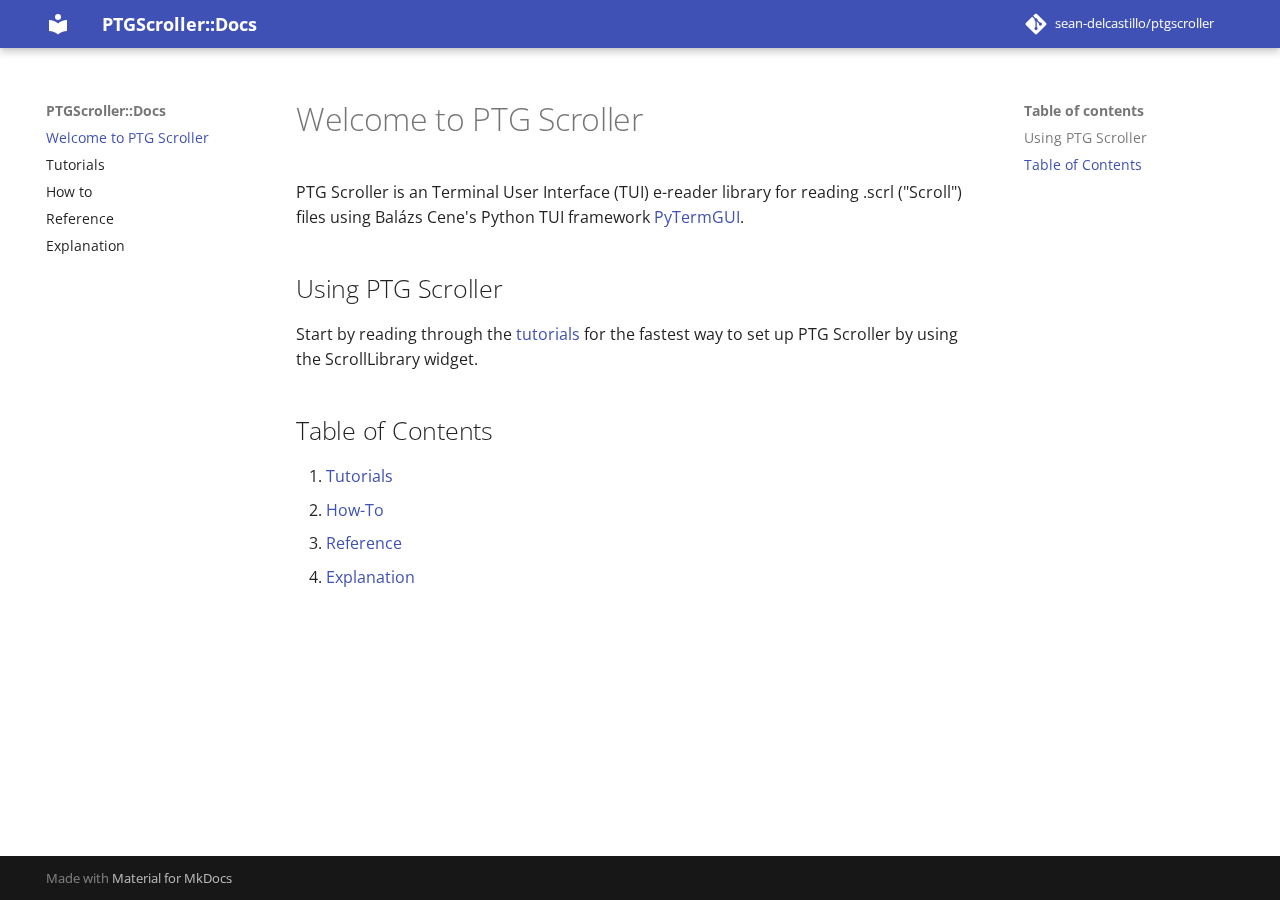
==== index.html @ a14479d3 "Deployed abffcdd with MkDocs version: 1.4.3" ====
<!doctype html>
<html lang="en" class="no-js">
  <head>
    
      <meta charset="utf-8">
      <meta name="viewport" content="width=device-width,initial-scale=1">
      
      
      
      
      
        <link rel="next" href="tutorials/">
      
      <link rel="icon" href="assets/images/favicon.png">
      <meta name="generator" content="mkdocs-1.4.3, mkdocs-material-9.1.17">
    
    
      
        <title>PTGScroller::Docs</title>
      
    
    
      <link rel="stylesheet" href="assets/stylesheets/main.26e3688c.min.css">
      
      

    
    
    
      
        
        
        <link rel="preconnect" href="https://fonts.gstatic.com" crossorigin>
        <link rel="stylesheet" href="https://fonts.googleapis.com/css?family=Open+Sans:300,300i,400,400i,700,700i%7CRoboto+Mono:400,400i,700,700i&display=fallback">
        <style>:root{--md-text-font:"Open Sans";--md-code-font:"Roboto Mono"}</style>
      
    
    
      <link rel="stylesheet" href="assets/_mkdocstrings.css">
    
    <script>__md_scope=new URL(".",location),__md_hash=e=>[...e].reduce((e,_)=>(e<<5)-e+_.charCodeAt(0),0),__md_get=(e,_=localStorage,t=__md_scope)=>JSON.parse(_.getItem(t.pathname+"."+e)),__md_set=(e,_,t=localStorage,a=__md_scope)=>{try{t.setItem(a.pathname+"."+e,JSON.stringify(_))}catch(e){}}</script>
    
      

    
    
    
  </head>
  
  
    <body dir="ltr">
  
    
    
      <script>var palette=__md_get("__palette");if(palette&&"object"==typeof palette.color)for(var key of Object.keys(palette.color))document.body.setAttribute("data-md-color-"+key,palette.color[key])</script>
    
    <input class="md-toggle" data-md-toggle="drawer" type="checkbox" id="__drawer" autocomplete="off">
    <input class="md-toggle" data-md-toggle="search" type="checkbox" id="__search" autocomplete="off">
    <label class="md-overlay" for="__drawer"></label>
    <div data-md-component="skip">
      
        
        <a href="#welcome-to-ptg-scroller" class="md-skip">
          Skip to content
        </a>
      
    </div>
    <div data-md-component="announce">
      
    </div>
    
    
      

  

<header class="md-header md-header--shadow" data-md-component="header">
  <nav class="md-header__inner md-grid" aria-label="Header">
    <a href="." title="PTGScroller::Docs" class="md-header__button md-logo" aria-label="PTGScroller::Docs" data-md-component="logo">
      
  
  <svg xmlns="http://www.w3.org/2000/svg" viewBox="0 0 24 24"><path d="M12 8a3 3 0 0 0 3-3 3 3 0 0 0-3-3 3 3 0 0 0-3 3 3 3 0 0 0 3 3m0 3.54C9.64 9.35 6.5 8 3 8v11c3.5 0 6.64 1.35 9 3.54 2.36-2.19 5.5-3.54 9-3.54V8c-3.5 0-6.64 1.35-9 3.54Z"/></svg>

    </a>
    <label class="md-header__button md-icon" for="__drawer">
      <svg xmlns="http://www.w3.org/2000/svg" viewBox="0 0 24 24"><path d="M3 6h18v2H3V6m0 5h18v2H3v-2m0 5h18v2H3v-2Z"/></svg>
    </label>
    <div class="md-header__title" data-md-component="header-title">
      <div class="md-header__ellipsis">
        <div class="md-header__topic">
          <span class="md-ellipsis">
            PTGScroller::Docs
          </span>
        </div>
        <div class="md-header__topic" data-md-component="header-topic">
          <span class="md-ellipsis">
            
              Welcome to PTG Scroller
            
          </span>
        </div>
      </div>
    </div>
    
    
    
    
      <div class="md-header__source">
        <a href="https://github.com/sean-delcastillo/PTGScroller" title="Go to repository" class="md-source" data-md-component="source">
  <div class="md-source__icon md-icon">
    
    <svg xmlns="http://www.w3.org/2000/svg" viewBox="0 0 448 512"><!--! Font Awesome Free 6.4.0 by @fontawesome - https://fontawesome.com License - https://fontawesome.com/license/free (Icons: CC BY 4.0, Fonts: SIL OFL 1.1, Code: MIT License) Copyright 2023 Fonticons, Inc.--><path d="M439.55 236.05 244 40.45a28.87 28.87 0 0 0-40.81 0l-40.66 40.63 51.52 51.52c27.06-9.14 52.68 16.77 43.39 43.68l49.66 49.66c34.23-11.8 61.18 31 35.47 56.69-26.49 26.49-70.21-2.87-56-37.34L240.22 199v121.85c25.3 12.54 22.26 41.85 9.08 55a34.34 34.34 0 0 1-48.55 0c-17.57-17.6-11.07-46.91 11.25-56v-123c-20.8-8.51-24.6-30.74-18.64-45L142.57 101 8.45 235.14a28.86 28.86 0 0 0 0 40.81l195.61 195.6a28.86 28.86 0 0 0 40.8 0l194.69-194.69a28.86 28.86 0 0 0 0-40.81z"/></svg>
  </div>
  <div class="md-source__repository">
    sean-delcastillo/ptgscroller
  </div>
</a>
      </div>
    
  </nav>
  
</header>
    
    <div class="md-container" data-md-component="container">
      
      
        
          
        
      
      <main class="md-main" data-md-component="main">
        <div class="md-main__inner md-grid">
          
            
              
              <div class="md-sidebar md-sidebar--primary" data-md-component="sidebar" data-md-type="navigation" >
                <div class="md-sidebar__scrollwrap">
                  <div class="md-sidebar__inner">
                    


<nav class="md-nav md-nav--primary" aria-label="Navigation" data-md-level="0">
  <label class="md-nav__title" for="__drawer">
    <a href="." title="PTGScroller::Docs" class="md-nav__button md-logo" aria-label="PTGScroller::Docs" data-md-component="logo">
      
  
  <svg xmlns="http://www.w3.org/2000/svg" viewBox="0 0 24 24"><path d="M12 8a3 3 0 0 0 3-3 3 3 0 0 0-3-3 3 3 0 0 0-3 3 3 3 0 0 0 3 3m0 3.54C9.64 9.35 6.5 8 3 8v11c3.5 0 6.64 1.35 9 3.54 2.36-2.19 5.5-3.54 9-3.54V8c-3.5 0-6.64 1.35-9 3.54Z"/></svg>

    </a>
    PTGScroller::Docs
  </label>
  
    <div class="md-nav__source">
      <a href="https://github.com/sean-delcastillo/PTGScroller" title="Go to repository" class="md-source" data-md-component="source">
  <div class="md-source__icon md-icon">
    
    <svg xmlns="http://www.w3.org/2000/svg" viewBox="0 0 448 512"><!--! Font Awesome Free 6.4.0 by @fontawesome - https://fontawesome.com License - https://fontawesome.com/license/free (Icons: CC BY 4.0, Fonts: SIL OFL 1.1, Code: MIT License) Copyright 2023 Fonticons, Inc.--><path d="M439.55 236.05 244 40.45a28.87 28.87 0 0 0-40.81 0l-40.66 40.63 51.52 51.52c27.06-9.14 52.68 16.77 43.39 43.68l49.66 49.66c34.23-11.8 61.18 31 35.47 56.69-26.49 26.49-70.21-2.87-56-37.34L240.22 199v121.85c25.3 12.54 22.26 41.85 9.08 55a34.34 34.34 0 0 1-48.55 0c-17.57-17.6-11.07-46.91 11.25-56v-123c-20.8-8.51-24.6-30.74-18.64-45L142.57 101 8.45 235.14a28.86 28.86 0 0 0 0 40.81l195.61 195.6a28.86 28.86 0 0 0 40.8 0l194.69-194.69a28.86 28.86 0 0 0 0-40.81z"/></svg>
  </div>
  <div class="md-source__repository">
    sean-delcastillo/ptgscroller
  </div>
</a>
    </div>
  
  <ul class="md-nav__list" data-md-scrollfix>
    
      
      
      

  
  
    
  
  
    <li class="md-nav__item md-nav__item--active">
      
      <input class="md-nav__toggle md-toggle" type="checkbox" id="__toc">
      
      
        
      
      
        <label class="md-nav__link md-nav__link--active" for="__toc">
          Welcome to PTG Scroller
          <span class="md-nav__icon md-icon"></span>
        </label>
      
      <a href="." class="md-nav__link md-nav__link--active">
        Welcome to PTG Scroller
      </a>
      
        

<nav class="md-nav md-nav--secondary" aria-label="Table of contents">
  
  
  
    
  
  
    <label class="md-nav__title" for="__toc">
      <span class="md-nav__icon md-icon"></span>
      Table of contents
    </label>
    <ul class="md-nav__list" data-md-component="toc" data-md-scrollfix>
      
        <li class="md-nav__item">
  <a href="#using-ptg-scroller" class="md-nav__link">
    Using PTG Scroller
  </a>
  
</li>
      
        <li class="md-nav__item">
  <a href="#table-of-contents" class="md-nav__link">
    Table of Contents
  </a>
  
</li>
      
    </ul>
  
</nav>
      
    </li>
  

    
      
      
      

  
  
  
    <li class="md-nav__item">
      <a href="tutorials/" class="md-nav__link">
        Tutorials
      </a>
    </li>
  

    
      
      
      

  
  
  
    <li class="md-nav__item">
      <a href="how-to/" class="md-nav__link">
        How to
      </a>
    </li>
  

    
      
      
      

  
  
  
    <li class="md-nav__item">
      <a href="reference/" class="md-nav__link">
        Reference
      </a>
    </li>
  

    
      
      
      

  
  
  
    <li class="md-nav__item">
      <a href="explanation/" class="md-nav__link">
        Explanation
      </a>
    </li>
  

    
  </ul>
</nav>
                  </div>
                </div>
              </div>
            
            
              
              <div class="md-sidebar md-sidebar--secondary" data-md-component="sidebar" data-md-type="toc" >
                <div class="md-sidebar__scrollwrap">
                  <div class="md-sidebar__inner">
                    

<nav class="md-nav md-nav--secondary" aria-label="Table of contents">
  
  
  
    
  
  
    <label class="md-nav__title" for="__toc">
      <span class="md-nav__icon md-icon"></span>
      Table of contents
    </label>
    <ul class="md-nav__list" data-md-component="toc" data-md-scrollfix>
      
        <li class="md-nav__item">
  <a href="#using-ptg-scroller" class="md-nav__link">
    Using PTG Scroller
  </a>
  
</li>
      
        <li class="md-nav__item">
  <a href="#table-of-contents" class="md-nav__link">
    Table of Contents
  </a>
  
</li>
      
    </ul>
  
</nav>
                  </div>
                </div>
              </div>
            
          
          
            <div class="md-content" data-md-component="content">
              <article class="md-content__inner md-typeset">
                
                  

  
  


<h1 id="welcome-to-ptg-scroller">Welcome to PTG Scroller</h1>
<p>PTG Scroller is an Terminal User Interface (TUI) e-reader library for reading .scrl ("Scroll") files using Balázs Cene's Python TUI framework <a href="https://ptg.bczsalba.com/">PyTermGUI</a>.</p>
<h2 id="using-ptg-scroller">Using PTG Scroller</h2>
<p>Start by reading through the <a href="tutorials/">tutorials</a> for the fastest way to set up PTG Scroller by using the ScrollLibrary widget.</p>
<h2 id="table-of-contents">Table of Contents</h2>
<ol>
<li><a href="tutorials/">Tutorials</a></li>
<li><a href="how-to/">How-To</a></li>
<li><a href="reference/">Reference</a></li>
<li><a href="explanation/">Explanation</a></li>
</ol>





                
              </article>
            </div>
          
          
        </div>
        
      </main>
      
        <footer class="md-footer">
  
  <div class="md-footer-meta md-typeset">
    <div class="md-footer-meta__inner md-grid">
      <div class="md-copyright">
  
  
    Made with
    <a href="https://squidfunk.github.io/mkdocs-material/" target="_blank" rel="noopener">
      Material for MkDocs
    </a>
  
</div>
      
    </div>
  </div>
</footer>
      
    </div>
    <div class="md-dialog" data-md-component="dialog">
      <div class="md-dialog__inner md-typeset"></div>
    </div>
    
    <script id="__config" type="application/json">{"base": ".", "features": [], "search": "assets/javascripts/workers/search.208ed371.min.js", "translations": {"clipboard.copied": "Copied to clipboard", "clipboard.copy": "Copy to clipboard", "search.result.more.one": "1 more on this page", "search.result.more.other": "# more on this page", "search.result.none": "No matching documents", "search.result.one": "1 matching document", "search.result.other": "# matching documents", "search.result.placeholder": "Type to start searching", "search.result.term.missing": "Missing", "select.version": "Select version"}}</script>
    
    
      <script src="assets/javascripts/bundle.b425cdc4.min.js"></script>
      
    
  </body>
</html>
---- assets/stylesheets/main.26e3688c.min.css ----
@charset "UTF-8";html{-webkit-text-size-adjust:none;-moz-text-size-adjust:none;text-size-adjust:none;box-sizing:border-box}*,:after,:before{box-sizing:inherit}@media (prefers-reduced-motion){*,:after,:before{transition:none!important}}body{margin:0}a,button,input,label{-webkit-tap-highlight-color:transparent}a{color:inherit;text-decoration:none}hr{border:0;box-sizing:initial;display:block;height:.05rem;overflow:visible;padding:0}small{font-size:80%}sub,sup{line-height:1em}img{border-style:none}table{border-collapse:initial;border-spacing:0}td,th{font-weight:400;vertical-align:top}button{background:#0000;border:0;font-family:inherit;font-size:inherit;margin:0;padding:0}input{border:0;outline:none}:root{--md-primary-fg-color:#4051b5;--md-primary-fg-color--light:#5d6cc0;--md-primary-fg-color--dark:#303fa1;--md-primary-bg-color:#fff;--md-primary-bg-color--light:#ffffffb3;--md-accent-fg-color:#526cfe;--md-accent-fg-color--transparent:#526cfe1a;--md-accent-bg-color:#fff;--md-accent-bg-color--light:#ffffffb3}[data-md-color-scheme=default]{color-scheme:light}[data-md-color-scheme=default] img[src$="#gh-dark-mode-only"],[data-md-color-scheme=default] img[src$="#only-dark"]{display:none}:root,[data-md-color-scheme=default]{--md-default-fg-color:#000000de;--md-default-fg-color--light:#0000008a;--md-default-fg-color--lighter:#00000052;--md-default-fg-color--lightest:#00000012;--md-default-bg-color:#fff;--md-default-bg-color--light:#ffffffb3;--md-default-bg-color--lighter:#ffffff4d;--md-default-bg-color--lightest:#ffffff1f;--md-code-fg-color:#36464e;--md-code-bg-color:#f5f5f5;--md-code-hl-color:#ffff0080;--md-code-hl-number-color:#d52a2a;--md-code-hl-special-color:#db1457;--md-code-hl-function-color:#a846b9;--md-code-hl-constant-color:#6e59d9;--md-code-hl-keyword-color:#3f6ec6;--md-code-hl-string-color:#1c7d4d;--md-code-hl-name-color:var(--md-code-fg-color);--md-code-hl-operator-color:var(--md-default-fg-color--light);--md-code-hl-punctuation-color:var(--md-default-fg-color--light);--md-code-hl-comment-color:var(--md-default-fg-color--light);--md-code-hl-generic-color:var(--md-default-fg-color--light);--md-code-hl-variable-color:var(--md-default-fg-color--light);--md-typeset-color:var(--md-default-fg-color);--md-typeset-a-color:var(--md-primary-fg-color);--md-typeset-mark-color:#ffff0080;--md-typeset-del-color:#f5503d26;--md-typeset-ins-color:#0bd57026;--md-typeset-kbd-color:#fafafa;--md-typeset-kbd-accent-color:#fff;--md-typeset-kbd-border-color:#b8b8b8;--md-typeset-table-color:#0000001f;--md-typeset-table-color--light:rgba(0,0,0,.035);--md-admonition-fg-color:var(--md-default-fg-color);--md-admonition-bg-color:var(--md-default-bg-color);--md-warning-fg-color:#000000de;--md-warning-bg-color:#ff9;--md-footer-fg-color:#fff;--md-footer-fg-color--light:#ffffffb3;--md-footer-fg-color--lighter:#ffffff73;--md-footer-bg-color:#000000de;--md-footer-bg-color--dark:#00000052;--md-shadow-z1:0 0.2rem 0.5rem #0000000d,0 0 0.05rem #0000001a;--md-shadow-z2:0 0.2rem 0.5rem #0000001a,0 0 0.05rem #00000040;--md-shadow-z3:0 0.2rem 0.5rem #0003,0 0 0.05rem #00000059}.md-icon svg{fill:currentcolor;display:block;height:1.2rem;width:1.2rem}body{-webkit-font-smoothing:antialiased;-moz-osx-font-smoothing:grayscale;--md-text-font-family:var(--md-text-font,_),-apple-system,BlinkMacSystemFont,Helvetica,Arial,sans-serif;--md-code-font-family:var(--md-code-font,_),SFMono-Regular,Consolas,Menlo,monospace}aside,body,input{font-feature-settings:"kern","liga";color:var(--md-typeset-color);font-family:var(--md-text-font-family)}code,kbd,pre{font-feature-settings:"kern";font-family:var(--md-code-font-family)}:root{--md-typeset-table-sort-icon:url('data:image/svg+xml;charset=utf-8,<svg xmlns="http://www.w3.org/2000/svg" viewBox="0 0 24 24"><path d="m18 21-4-4h3V7h-3l4-4 4 4h-3v10h3M2 19v-2h10v2M2 13v-2h7v2M2 7V5h4v2H2Z"/></svg>');--md-typeset-table-sort-icon--asc:url('data:image/svg+xml;charset=utf-8,<svg xmlns="http://www.w3.org/2000/svg" viewBox="0 0 24 24"><path d="M19 17h3l-4 4-4-4h3V3h2M2 17h10v2H2M6 5v2H2V5m0 6h7v2H2v-2Z"/></svg>');--md-typeset-table-sort-icon--desc:url('data:image/svg+xml;charset=utf-8,<svg xmlns="http://www.w3.org/2000/svg" viewBox="0 0 24 24"><path d="M19 7h3l-4-4-4 4h3v14h2M2 17h10v2H2M6 5v2H2V5m0 6h7v2H2v-2Z"/></svg>')}.md-typeset{-webkit-print-color-adjust:exact;color-adjust:exact;font-size:.8rem;line-height:1.6}@media print{.md-typeset{font-size:.68rem}}.md-typeset blockquote,.md-typeset dl,.md-typeset figure,.md-typeset ol,.md-typeset pre,.md-typeset ul{margin-bottom:1em;margin-top:1em}.md-typeset h1{color:var(--md-default-fg-color--light);font-size:2em;line-height:1.3;margin:0 0 1.25em}.md-typeset h1,.md-typeset h2{font-weight:300;letter-spacing:-.01em}.md-typeset h2{font-size:1.5625em;line-height:1.4;margin:1.6em 0 .64em}.md-typeset h3{font-size:1.25em;font-weight:400;letter-spacing:-.01em;line-height:1.5;margin:1.6em 0 .8em}.md-typeset h2+h3{margin-top:.8em}.md-typeset h4{font-weight:700;letter-spacing:-.01em;margin:1em 0}.md-typeset h5,.md-typeset h6{color:var(--md-default-fg-color--light);font-size:.8em;font-weight:700;letter-spacing:-.01em;margin:1.25em 0}.md-typeset h5{text-transform:uppercase}.md-typeset hr{border-bottom:.05rem solid var(--md-default-fg-color--lightest);display:flow-root;margin:1.5em 0}.md-typeset a{color:var(--md-typeset-a-color);word-break:break-word}.md-typeset a,.md-typeset a:before{transition:color 125ms}.md-typeset a:focus,.md-typeset a:hover{color:var(--md-accent-fg-color)}.md-typeset a:focus code,.md-typeset a:hover code{background-color:var(--md-accent-fg-color--transparent)}.md-typeset a code{color:currentcolor;transition:background-color 125ms}.md-typeset a.focus-visible{outline-color:var(--md-accent-fg-color);outline-offset:.2rem}.md-typeset code,.md-typeset kbd,.md-typeset pre{color:var(--md-code-fg-color);direction:ltr;font-variant-ligatures:none}@media print{.md-typeset code,.md-typeset kbd,.md-typeset pre{white-space:pre-wrap}}.md-typeset code{background-color:var(--md-code-bg-color);border-radius:.1rem;-webkit-box-decoration-break:clone;box-decoration-break:clone;font-size:.85em;padding:0 .2941176471em;word-break:break-word}.md-typeset code:not(.focus-visible){-webkit-tap-highlight-color:transparent;outline:none}.md-typeset pre{display:flow-root;line-height:1.4;position:relative}.md-typeset pre>code{-webkit-box-decoration-break:slice;box-decoration-break:slice;box-shadow:none;display:block;margin:0;outline-color:var(--md-accent-fg-color);overflow:auto;padding:.7720588235em 1.1764705882em;scrollbar-color:var(--md-default-fg-color--lighter) #0000;scrollbar-width:thin;touch-action:auto;word-break:normal}.md-typeset pre>code:hover{scrollbar-color:var(--md-accent-fg-color) #0000}.md-typeset pre>code::-webkit-scrollbar{height:.2rem;width:.2rem}.md-typeset pre>code::-webkit-scrollbar-thumb{background-color:var(--md-default-fg-color--lighter)}.md-typeset pre>code::-webkit-scrollbar-thumb:hover{background-color:var(--md-accent-fg-color)}.md-typeset kbd{background-color:var(--md-typeset-kbd-color);border-radius:.1rem;box-shadow:0 .1rem 0 .05rem var(--md-typeset-kbd-border-color),0 .1rem 0 var(--md-typeset-kbd-border-color),0 -.1rem .2rem var(--md-typeset-kbd-accent-color) inset;color:var(--md-default-fg-color);display:inline-block;font-size:.75em;padding:0 .6666666667em;vertical-align:text-top;word-break:break-word}.md-typeset mark{background-color:var(--md-typeset-mark-color);-webkit-box-decoration-break:clone;box-decoration-break:clone;color:inherit;word-break:break-word}.md-typeset abbr{border-bottom:.05rem dotted var(--md-default-fg-color--light);cursor:help;text-decoration:none}@media (hover:none){.md-typeset abbr[title]:focus:after,.md-typeset abbr[title]:hover:after{background-color:var(--md-default-fg-color);border-radius:.1rem;box-shadow:var(--md-shadow-z3);color:var(--md-default-bg-color);content:attr(title);font-size:.7rem;left:.8rem;margin-top:2em;padding:.2rem .3rem;position:absolute;right:.8rem}}.md-typeset small{opacity:.75}[dir=ltr] .md-typeset sub,[dir=ltr] .md-typeset sup{margin-left:.078125em}[dir=rtl] .md-typeset sub,[dir=rtl] .md-typeset sup{margin-right:.078125em}[dir=ltr] .md-typeset blockquote{padding-left:.6rem}[dir=rtl] .md-typeset blockquote{padding-right:.6rem}[dir=ltr] .md-typeset blockquote{border-left:.2rem solid var(--md-default-fg-color--lighter)}[dir=rtl] .md-typeset blockquote{border-right:.2rem solid var(--md-default-fg-color--lighter)}.md-typeset blockquote{color:var(--md-default-fg-color--light);margin-left:0;margin-right:0}.md-typeset ul{list-style-type:disc}[dir=ltr] .md-typeset ol,[dir=ltr] .md-typeset ul{margin-left:.625em}[dir=rtl] .md-typeset ol,[dir=rtl] .md-typeset ul{margin-right:.625em}.md-typeset ol,.md-typeset ul{padding:0}.md-typeset ol:not([hidden]),.md-typeset ul:not([hidden]){display:flow-root}.md-typeset ol ol,.md-typeset ul ol{list-style-type:lower-alpha}.md-typeset ol ol ol,.md-typeset ul ol ol{list-style-type:lower-roman}[dir=ltr] .md-typeset ol li,[dir=ltr] .md-typeset ul li{margin-left:1.25em}[dir=rtl] .md-typeset ol li,[dir=rtl] .md-typeset ul li{margin-right:1.25em}.md-typeset ol li,.md-typeset ul li{margin-bottom:.5em}.md-typeset ol li blockquote,.md-typeset ol li p,.md-typeset ul li blockquote,.md-typeset ul li p{margin:.5em 0}.md-typeset ol li:last-child,.md-typeset ul li:last-child{margin-bottom:0}[dir=ltr] .md-typeset ol li ol,[dir=ltr] .md-typeset ol li ul,[dir=ltr] .md-typeset ul li ol,[dir=ltr] .md-typeset ul li ul{margin-left:.625em}[dir=rtl] .md-typeset ol li ol,[dir=rtl] .md-typeset ol li ul,[dir=rtl] .md-typeset ul li ol,[dir=rtl] .md-typeset ul li ul{margin-right:.625em}.md-typeset ol li ol,.md-typeset ol li ul,.md-typeset ul li ol,.md-typeset ul li ul{margin-bottom:.5em;margin-top:.5em}[dir=ltr] .md-typeset dd{margin-left:1.875em}[dir=rtl] .md-typeset dd{margin-right:1.875em}.md-typeset dd{margin-bottom:1.5em;margin-top:1em}.md-typeset img,.md-typeset svg,.md-typeset video{height:auto;max-width:100%}.md-typeset img[align=left]{margin:1em 1em 1em 0}.md-typeset img[align=right]{margin:1em 0 1em 1em}.md-typeset img[align]:only-child{margin-top:0}.md-typeset figure{display:flow-root;margin:1em auto;max-width:100%;text-align:center;width:-webkit-fit-content;width:-moz-fit-content;width:fit-content}.md-typeset figure img{display:block}.md-typeset figcaption{font-style:italic;margin:1em auto;max-width:24rem}.md-typeset iframe{max-width:100%}.md-typeset table:not([class]){background-color:var(--md-default-bg-color);border:.05rem solid var(--md-typeset-table-color);border-radius:.1rem;display:inline-block;font-size:.64rem;max-width:100%;overflow:auto;touch-action:auto}@media print{.md-typeset table:not([class]){display:table}}.md-typeset table:not([class])+*{margin-top:1.5em}.md-typeset table:not([class]) td>:first-child,.md-typeset table:not([class]) th>:first-child{margin-top:0}.md-typeset table:not([class]) td>:last-child,.md-typeset table:not([class]) th>:last-child{margin-bottom:0}.md-typeset table:not([class]) td:not([align]),.md-typeset table:not([class]) th:not([align]){text-align:left}[dir=rtl] .md-typeset table:not([class]) td:not([align]),[dir=rtl] .md-typeset table:not([class]) th:not([align]){text-align:right}.md-typeset table:not([class]) th{font-weight:700;min-width:5rem;padding:.9375em 1.25em;vertical-align:top}.md-typeset table:not([class]) td{border-top:.05rem solid var(--md-typeset-table-color);padding:.9375em 1.25em;vertical-align:top}.md-typeset table:not([class]) tbody tr{transition:background-color 125ms}.md-typeset table:not([class]) tbody tr:hover{background-color:var(--md-typeset-table-color--light);box-shadow:0 .05rem 0 var(--md-default-bg-color) inset}.md-typeset table:not([class]) a{word-break:normal}.md-typeset table th[role=columnheader]{cursor:pointer}[dir=ltr] .md-typeset table th[role=columnheader]:after{margin-left:.5em}[dir=rtl] .md-typeset table th[role=columnheader]:after{margin-right:.5em}.md-typeset table th[role=columnheader]:after{content:"";display:inline-block;height:1.2em;-webkit-mask-image:var(--md-typeset-table-sort-icon);mask-image:var(--md-typeset-table-sort-icon);-webkit-mask-repeat:no-repeat;mask-repeat:no-repeat;-webkit-mask-size:contain;mask-size:contain;transition:background-color 125ms;vertical-align:text-bottom;width:1.2em}.md-typeset table th[role=columnheader]:hover:after{background-color:var(--md-default-fg-color--lighter)}.md-typeset table th[role=columnheader][aria-sort=ascending]:after{background-color:var(--md-default-fg-color--light);-webkit-mask-image:var(--md-typeset-table-sort-icon--asc);mask-image:var(--md-typeset-table-sort-icon--asc)}.md-typeset table th[role=columnheader][aria-sort=descending]:after{background-color:var(--md-default-fg-color--light);-webkit-mask-image:var(--md-typeset-table-sort-icon--desc);mask-image:var(--md-typeset-table-sort-icon--desc)}.md-typeset__scrollwrap{margin:1em -.8rem;overflow-x:auto;touch-action:auto}.md-typeset__table{display:inline-block;margin-bottom:.5em;padding:0 .8rem}@media print{.md-typeset__table{display:block}}html .md-typeset__table table{display:table;margin:0;overflow:hidden;width:100%}@media screen and (max-width:44.9375em){.md-content__inner>pre{margin:1em -.8rem}.md-content__inner>pre code{border-radius:0}}.md-banner{background-color:var(--md-footer-bg-color);color:var(--md-footer-fg-color);overflow:auto}@media print{.md-banner{display:none}}.md-banner--warning{background-color:var(--md-warning-bg-color);color:var(--md-warning-fg-color)}.md-banner__inner{font-size:.7rem;margin:.6rem auto;padding:0 .8rem}[dir=ltr] .md-banner__button{float:right}[dir=rtl] .md-banner__button{float:left}.md-banner__button{color:inherit;cursor:pointer;transition:opacity .25s}.md-banner__button:hover{opacity:.7}html{font-size:125%;height:100%;overflow-x:hidden}@media screen and (min-width:100em){html{font-size:137.5%}}@media screen and (min-width:125em){html{font-size:150%}}body{background-color:var(--md-default-bg-color);display:flex;flex-direction:column;font-size:.5rem;min-height:100%;position:relative;width:100%}@media print{body{display:block}}@media screen and (max-width:59.9375em){body[data-md-scrolllock]{position:fixed}}.md-grid{margin-left:auto;margin-right:auto;max-width:61rem}.md-container{display:flex;flex-direction:column;flex-grow:1}@media print{.md-container{display:block}}.md-main{flex-grow:1}.md-main__inner{display:flex;height:100%;margin-top:1.5rem}.md-ellipsis{overflow:hidden;text-overflow:ellipsis}.md-toggle{display:none}.md-option{height:0;opacity:0;position:absolute;width:0}.md-option:checked+label:not([hidden]){display:block}.md-option.focus-visible+label{outline-color:var(--md-accent-fg-color);outline-style:auto}.md-skip{background-color:var(--md-default-fg-color);border-radius:.1rem;color:var(--md-default-bg-color);font-size:.64rem;margin:.5rem;opacity:0;outline-color:var(--md-accent-fg-color);padding:.3rem .5rem;position:fixed;transform:translateY(.4rem);z-index:-1}.md-skip:focus{opacity:1;transform:translateY(0);transition:transform .25s cubic-bezier(.4,0,.2,1),opacity 175ms 75ms;z-index:10}@page{margin:25mm}:root{--md-clipboard-icon:url('data:image/svg+xml;charset=utf-8,<svg xmlns="http://www.w3.org/2000/svg" viewBox="0 0 24 24"><path d="M19 21H8V7h11m0-2H8a2 2 0 0 0-2 2v14a2 2 0 0 0 2 2h11a2 2 0 0 0 2-2V7a2 2 0 0 0-2-2m-3-4H4a2 2 0 0 0-2 2v14h2V3h12V1Z"/></svg>')}.md-clipboard{border-radius:.1rem;color:var(--md-default-fg-color--lightest);cursor:pointer;height:1.5em;outline-color:var(--md-accent-fg-color);outline-offset:.1rem;position:absolute;right:.5em;top:.5em;transition:color .25s;width:1.5em;z-index:1}@media print{.md-clipboard{display:none}}.md-clipboard:not(.focus-visible){-webkit-tap-highlight-color:transparent;outline:none}:hover>.md-clipboard{color:var(--md-default-fg-color--light)}.md-clipboard:focus,.md-clipboard:hover{color:var(--md-accent-fg-color)}.md-clipboard:after{background-color:currentcolor;content:"";display:block;height:1.125em;margin:0 auto;-webkit-mask-image:var(--md-clipboard-icon);mask-image:var(--md-clipboard-icon);-webkit-mask-position:center;mask-position:center;-webkit-mask-repeat:no-repeat;mask-repeat:no-repeat;-webkit-mask-size:contain;mask-size:contain;width:1.125em}.md-clipboard--inline{cursor:pointer}.md-clipboard--inline code{transition:color .25s,background-color .25s}.md-clipboard--inline:focus code,.md-clipboard--inline:hover code{background-color:var(--md-accent-fg-color--transparent);color:var(--md-accent-fg-color)}@keyframes consent{0%{opacity:0;transform:translateY(100%)}to{opacity:1;transform:translateY(0)}}@keyframes overlay{0%{opacity:0}to{opacity:1}}.md-consent__overlay{animation:overlay .25s both;-webkit-backdrop-filter:blur(.1rem);backdrop-filter:blur(.1rem);background-color:#0000008a;height:100%;opacity:1;position:fixed;top:0;width:100%;z-index:5}.md-consent__inner{animation:consent .5s cubic-bezier(.1,.7,.1,1) both;background-color:var(--md-default-bg-color);border:0;border-radius:.1rem;bottom:0;box-shadow:0 0 .2rem #0000001a,0 .2rem .4rem #0003;max-height:100%;overflow:auto;padding:0;position:fixed;width:100%;z-index:5}.md-consent__form{padding:.8rem}.md-consent__settings{display:none;margin:1em 0}input:checked+.md-consent__settings{display:block}.md-consent__controls{margin-bottom:.8rem}.md-typeset .md-consent__controls .md-button{display:inline}@media screen and (max-width:44.9375em){.md-typeset .md-consent__controls .md-button{display:block;margin-top:.4rem;text-align:center;width:100%}}.md-consent label{cursor:pointer}.md-content{flex-grow:1;min-width:0}.md-content__inner{margin:0 .8rem 1.2rem;padding-top:.6rem}@media screen and (min-width:76.25em){[dir=ltr] .md-sidebar--primary:not([hidden])~.md-content>.md-content__inner{margin-left:1.2rem}[dir=ltr] .md-sidebar--secondary:not([hidden])~.md-content>.md-content__inner,[dir=rtl] .md-sidebar--primary:not([hidden])~.md-content>.md-content__inner{margin-right:1.2rem}[dir=rtl] .md-sidebar--secondary:not([hidden])~.md-content>.md-content__inner{margin-left:1.2rem}}.md-content__inner:before{content:"";display:block;height:.4rem}.md-content__inner>:last-child{margin-bottom:0}[dir=ltr] .md-content__button{float:right}[dir=rtl] .md-content__button{float:left}[dir=ltr] .md-content__button{margin-left:.4rem}[dir=rtl] .md-content__button{margin-right:.4rem}.md-content__button{margin:.4rem 0;padding:0}@media print{.md-content__button{display:none}}.md-typeset .md-content__button{color:var(--md-default-fg-color--lighter)}.md-content__button svg{display:inline;vertical-align:top}[dir=rtl] .md-content__button svg{transform:scaleX(-1)}[dir=ltr] .md-dialog{right:.8rem}[dir=rtl] .md-dialog{left:.8rem}.md-dialog{background-color:var(--md-default-fg-color);border-radius:.1rem;bottom:.8rem;box-shadow:var(--md-shadow-z3);min-width:11.1rem;opacity:0;padding:.4rem .6rem;pointer-events:none;position:fixed;transform:translateY(100%);transition:transform 0ms .4s,opacity .4s;z-index:4}@media print{.md-dialog{display:none}}.md-dialog--active{opacity:1;pointer-events:auto;transform:translateY(0);transition:transform .4s cubic-bezier(.075,.85,.175,1),opacity .4s}.md-dialog__inner{color:var(--md-default-bg-color);font-size:.7rem}.md-feedback{margin:2em 0 1em;text-align:center}.md-feedback fieldset{border:none;margin:0;padding:0}.md-feedback__title{font-weight:700;margin:1em auto}.md-feedback__inner{position:relative}.md-feedback__list{align-content:baseline;display:flex;flex-wrap:wrap;justify-content:center;position:relative}.md-feedback__list:hover .md-icon:not(:disabled){color:var(--md-default-fg-color--lighter)}:disabled .md-feedback__list{min-height:1.8rem}.md-feedback__icon{color:var(--md-default-fg-color--light);cursor:pointer;flex-shrink:0;margin:0 .1rem;transition:color 125ms}.md-feedback__icon:not(:disabled).md-icon:hover{color:var(--md-accent-fg-color)}.md-feedback__icon:disabled{color:var(--md-default-fg-color--lightest);pointer-events:none}.md-feedback__note{opacity:0;position:relative;transform:translateY(.4rem);transition:transform .4s cubic-bezier(.1,.7,.1,1),opacity .15s}.md-feedback__note>*{margin:0 auto;max-width:16rem}:disabled .md-feedback__note{opacity:1;transform:translateY(0)}.md-footer{background-color:var(--md-footer-bg-color);color:var(--md-footer-fg-color)}@media print{.md-footer{display:none}}.md-footer__inner{justify-content:space-between;overflow:auto;padding:.2rem}.md-footer__inner:not([hidden]){display:flex}.md-footer__link{align-items:end;display:flex;flex-grow:0.01;margin-bottom:.4rem;margin-top:1rem;max-width:100%;outline-color:var(--md-accent-fg-color);overflow:hidden;transition:opacity .25s}.md-footer__link:focus,.md-footer__link:hover{opacity:.7}[dir=rtl] .md-footer__link svg{transform:scaleX(-1)}@media screen and (max-width:44.9375em){.md-footer__link--prev{flex-shrink:0}.md-footer__link--prev .md-footer__title{display:none}}[dir=ltr] .md-footer__link--next{margin-left:auto}[dir=rtl] .md-footer__link--next{margin-right:auto}.md-footer__link--next{text-align:right}[dir=rtl] .md-footer__link--next{text-align:left}.md-footer__title{flex-grow:1;font-size:.9rem;margin-bottom:.7rem;max-width:calc(100% - 2.4rem);padding:0 1rem;white-space:nowrap}.md-footer__button{margin:.2rem;padding:.4rem}.md-footer__direction{font-size:.64rem;opacity:.7}.md-footer-meta{background-color:var(--md-footer-bg-color--dark)}.md-footer-meta__inner{display:flex;flex-wrap:wrap;justify-content:space-between;padding:.2rem}html .md-footer-meta.md-typeset a{color:var(--md-footer-fg-color--light)}html .md-footer-meta.md-typeset a:focus,html .md-footer-meta.md-typeset a:hover{color:var(--md-footer-fg-color)}.md-copyright{color:var(--md-footer-fg-color--lighter);font-size:.64rem;margin:auto .6rem;padding:.4rem 0;width:100%}@media screen and (min-width:45em){.md-copyright{width:auto}}.md-copyright__highlight{color:var(--md-footer-fg-color--light)}.md-social{margin:0 .4rem;padding:.2rem 0 .6rem}@media screen and (min-width:45em){.md-social{padding:.6rem 0}}.md-social__link{display:inline-block;height:1.6rem;text-align:center;width:1.6rem}.md-social__link:before{line-height:1.9}.md-social__link svg{fill:currentcolor;max-height:.8rem;vertical-align:-25%}.md-typeset .md-button{border:.1rem solid;border-radius:.1rem;color:var(--md-primary-fg-color);cursor:pointer;display:inline-block;font-weight:700;padding:.625em 2em;transition:color 125ms,background-color 125ms,border-color 125ms}.md-typeset .md-button--primary{background-color:var(--md-primary-fg-color);border-color:var(--md-primary-fg-color);color:var(--md-primary-bg-color)}.md-typeset .md-button:focus,.md-typeset .md-button:hover{background-color:var(--md-accent-fg-color);border-color:var(--md-accent-fg-color);color:var(--md-accent-bg-color)}[dir=ltr] .md-typeset .md-input{border-top-left-radius:.1rem}[dir=ltr] .md-typeset .md-input,[dir=rtl] .md-typeset .md-input{border-top-right-radius:.1rem}[dir=rtl] .md-typeset .md-input{border-top-left-radius:.1rem}.md-typeset .md-input{border-bottom:.1rem solid var(--md-default-fg-color--lighter);box-shadow:var(--md-shadow-z1);font-size:.8rem;height:1.8rem;padding:0 .6rem;transition:border .25s,box-shadow .25s}.md-typeset .md-input:focus,.md-typeset .md-input:hover{border-bottom-color:var(--md-accent-fg-color);box-shadow:var(--md-shadow-z2)}.md-typeset .md-input--stretch{width:100%}.md-header{background-color:var(--md-primary-fg-color);box-shadow:0 0 .2rem #0000,0 .2rem .4rem #0000;color:var(--md-primary-bg-color);display:block;left:0;position:sticky;right:0;top:0;z-index:4}@media print{.md-header{display:none}}.md-header[hidden]{transform:translateY(-100%);transition:transform .25s cubic-bezier(.8,0,.6,1),box-shadow .25s}.md-header--shadow{box-shadow:0 0 .2rem #0000001a,0 .2rem .4rem #0003;transition:transform .25s cubic-bezier(.1,.7,.1,1),box-shadow .25s}.md-header__inner{align-items:center;display:flex;padding:0 .2rem}.md-header__button{color:currentcolor;cursor:pointer;margin:.2rem;outline-color:var(--md-accent-fg-color);padding:.4rem;position:relative;transition:opacity .25s;vertical-align:middle;z-index:1}.md-header__button:hover{opacity:.7}.md-header__button:not([hidden]){display:inline-block}.md-header__button:not(.focus-visible){-webkit-tap-highlight-color:transparent;outline:none}.md-header__button.md-logo{margin:.2rem;padding:.4rem}@media screen and (max-width:76.1875em){.md-header__button.md-logo{display:none}}.md-header__button.md-logo img,.md-header__button.md-logo svg{fill:currentcolor;display:block;height:1.2rem;width:auto}@media screen and (min-width:60em){.md-header__button[for=__search]{display:none}}.no-js .md-header__button[for=__search]{display:none}[dir=rtl] .md-header__button[for=__search] svg{transform:scaleX(-1)}@media screen and (min-width:76.25em){.md-header__button[for=__drawer]{display:none}}.md-header__topic{display:flex;max-width:100%;position:absolute;transition:transform .4s cubic-bezier(.1,.7,.1,1),opacity .15s;white-space:nowrap}.md-header__topic+.md-header__topic{opacity:0;pointer-events:none;transform:translateX(1.25rem);transition:transform .4s cubic-bezier(1,.7,.1,.1),opacity .15s;z-index:-1}[dir=rtl] .md-header__topic+.md-header__topic{transform:translateX(-1.25rem)}.md-header__topic:first-child{font-weight:700}[dir=ltr] .md-header__title{margin-left:1rem}[dir=rtl] .md-header__title{margin-right:1rem}[dir=ltr] .md-header__title{margin-right:.4rem}[dir=rtl] .md-header__title{margin-left:.4rem}.md-header__title{flex-grow:1;font-size:.9rem;height:2.4rem;line-height:2.4rem}.md-header__title--active .md-header__topic{opacity:0;pointer-events:none;transform:translateX(-1.25rem);transition:transform .4s cubic-bezier(1,.7,.1,.1),opacity .15s;z-index:-1}[dir=rtl] .md-header__title--active .md-header__topic{transform:translateX(1.25rem)}.md-header__title--active .md-header__topic+.md-header__topic{opacity:1;pointer-events:auto;transform:translateX(0);transition:transform .4s cubic-bezier(.1,.7,.1,1),opacity .15s;z-index:0}.md-header__title>.md-header__ellipsis{height:100%;position:relative;width:100%}.md-header__option{display:flex;flex-shrink:0;max-width:100%;transition:max-width 0ms .25s,opacity .25s .25s;white-space:nowrap}[data-md-toggle=search]:checked~.md-header .md-header__option{max-width:0;opacity:0;transition:max-width 0ms,opacity 0ms}.md-header__source{display:none}@media screen and (min-width:60em){[dir=ltr] .md-header__source{margin-left:1rem}[dir=rtl] .md-header__source{margin-right:1rem}.md-header__source{display:block;max-width:11.7rem;width:11.7rem}}@media screen and (min-width:76.25em){[dir=ltr] .md-header__source{margin-left:1.4rem}[dir=rtl] .md-header__source{margin-right:1.4rem}}:root{--md-nav-icon--prev:url('data:image/svg+xml;charset=utf-8,<svg xmlns="http://www.w3.org/2000/svg" viewBox="0 0 24 24"><path d="M20 11v2H8l5.5 5.5-1.42 1.42L4.16 12l7.92-7.92L13.5 5.5 8 11h12Z"/></svg>');--md-nav-icon--next:url('data:image/svg+xml;charset=utf-8,<svg xmlns="http://www.w3.org/2000/svg" viewBox="0 0 24 24"><path d="M8.59 16.58 13.17 12 8.59 7.41 10 6l6 6-6 6-1.41-1.42Z"/></svg>');--md-toc-icon:url('data:image/svg+xml;charset=utf-8,<svg xmlns="http://www.w3.org/2000/svg" viewBox="0 0 24 24"><path d="M3 9h14V7H3v2m0 4h14v-2H3v2m0 4h14v-2H3v2m16 0h2v-2h-2v2m0-10v2h2V7h-2m0 6h2v-2h-2v2Z"/></svg>')}.md-nav{font-size:.7rem;line-height:1.3}.md-nav__title{color:var(--md-default-fg-color--light);display:block;font-weight:700;overflow:hidden;padding:0 .6rem;text-overflow:ellipsis}.md-nav__title .md-nav__button{display:none}.md-nav__title .md-nav__button img{height:100%;width:auto}.md-nav__title .md-nav__button.md-logo img,.md-nav__title .md-nav__button.md-logo svg{fill:currentcolor;display:block;height:2.4rem;max-width:100%;object-fit:contain;width:auto}.md-nav__list{list-style:none;margin:0;padding:0}.md-nav__item{padding:0 .6rem}[dir=ltr] .md-nav__item .md-nav__item{padding-right:0}[dir=rtl] .md-nav__item .md-nav__item{padding-left:0}.md-nav__link{align-items:center;cursor:pointer;display:flex;justify-content:space-between;margin-top:.625em;overflow:hidden;scroll-snap-align:start;text-overflow:ellipsis;transition:color 125ms}.md-nav__link--passed{color:var(--md-default-fg-color--light)}.md-nav__item .md-nav__link--active{color:var(--md-typeset-a-color)}.md-nav__item .md-nav__link--index [href]{width:100%}.md-nav__link:focus,.md-nav__link:hover{color:var(--md-accent-fg-color)}.md-nav__link.focus-visible{outline-color:var(--md-accent-fg-color);outline-offset:.2rem}.md-nav--primary .md-nav__link[for=__toc]{display:none}.md-nav--primary .md-nav__link[for=__toc] .md-icon:after{background-color:currentcolor;display:block;height:100%;-webkit-mask-image:var(--md-toc-icon);mask-image:var(--md-toc-icon);width:100%}.md-nav--primary .md-nav__link[for=__toc]~.md-nav{display:none}.md-nav__link>*{cursor:pointer;display:flex}.md-nav__icon{flex-shrink:0}.md-nav__source{display:none}@media screen and (max-width:76.1875em){.md-nav--primary,.md-nav--primary .md-nav{background-color:var(--md-default-bg-color);display:flex;flex-direction:column;height:100%;left:0;position:absolute;right:0;top:0;z-index:1}.md-nav--primary .md-nav__item,.md-nav--primary .md-nav__title{font-size:.8rem;line-height:1.5}.md-nav--primary .md-nav__title{background-color:var(--md-default-fg-color--lightest);color:var(--md-default-fg-color--light);cursor:pointer;height:5.6rem;line-height:2.4rem;padding:3rem .8rem .2rem;position:relative;white-space:nowrap}[dir=ltr] .md-nav--primary .md-nav__title .md-nav__icon{left:.4rem}[dir=rtl] .md-nav--primary .md-nav__title .md-nav__icon{right:.4rem}.md-nav--primary .md-nav__title .md-nav__icon{display:block;height:1.2rem;margin:.2rem;position:absolute;top:.4rem;width:1.2rem}.md-nav--primary .md-nav__title .md-nav__icon:after{background-color:currentcolor;content:"";display:block;height:100%;-webkit-mask-image:var(--md-nav-icon--prev);mask-image:var(--md-nav-icon--prev);-webkit-mask-position:center;mask-position:center;-webkit-mask-repeat:no-repeat;mask-repeat:no-repeat;-webkit-mask-size:contain;mask-size:contain;width:100%}.md-nav--primary .md-nav__title~.md-nav__list{background-color:var(--md-default-bg-color);box-shadow:0 .05rem 0 var(--md-default-fg-color--lightest) inset;overflow-y:auto;scroll-snap-type:y mandatory;touch-action:pan-y}.md-nav--primary .md-nav__title~.md-nav__list>:first-child{border-top:0}.md-nav--primary .md-nav__title[for=__drawer]{background-color:var(--md-primary-fg-color);color:var(--md-primary-bg-color);font-weight:700}.md-nav--primary .md-nav__title .md-logo{display:block;left:.2rem;margin:.2rem;padding:.4rem;position:absolute;right:.2rem;top:.2rem}.md-nav--primary .md-nav__list{flex:1}.md-nav--primary .md-nav__item{border-top:.05rem solid var(--md-default-fg-color--lightest);padding:0}.md-nav--primary .md-nav__item--active>.md-nav__link{color:var(--md-typeset-a-color)}.md-nav--primary .md-nav__item--active>.md-nav__link:focus,.md-nav--primary .md-nav__item--active>.md-nav__link:hover{color:var(--md-accent-fg-color)}.md-nav--primary .md-nav__link{margin-top:0;padding:.6rem .8rem}[dir=ltr] .md-nav--primary .md-nav__link .md-nav__icon{margin-right:-.2rem}[dir=rtl] .md-nav--primary .md-nav__link .md-nav__icon{margin-left:-.2rem}.md-nav--primary .md-nav__link .md-nav__icon{font-size:1.2rem;height:1.2rem;width:1.2rem}.md-nav--primary .md-nav__link .md-nav__icon:after{background-color:currentcolor;content:"";display:block;height:100%;-webkit-mask-image:var(--md-nav-icon--next);mask-image:var(--md-nav-icon--next);-webkit-mask-position:center;mask-position:center;-webkit-mask-repeat:no-repeat;mask-repeat:no-repeat;-webkit-mask-size:contain;mask-size:contain;width:100%}[dir=rtl] .md-nav--primary .md-nav__icon:after{transform:scale(-1)}.md-nav--primary .md-nav--secondary .md-nav{background-color:initial;position:static}[dir=ltr] .md-nav--primary .md-nav--secondary .md-nav .md-nav__link{padding-left:1.4rem}[dir=rtl] .md-nav--primary .md-nav--secondary .md-nav .md-nav__link{padding-right:1.4rem}[dir=ltr] .md-nav--primary .md-nav--secondary .md-nav .md-nav .md-nav__link{padding-left:2rem}[dir=rtl] .md-nav--primary .md-nav--secondary .md-nav .md-nav .md-nav__link{padding-right:2rem}[dir=ltr] .md-nav--primary .md-nav--secondary .md-nav .md-nav .md-nav .md-nav__link{padding-left:2.6rem}[dir=rtl] .md-nav--primary .md-nav--secondary .md-nav .md-nav .md-nav .md-nav__link{padding-right:2.6rem}[dir=ltr] .md-nav--primary .md-nav--secondary .md-nav .md-nav .md-nav .md-nav .md-nav__link{padding-left:3.2rem}[dir=rtl] .md-nav--primary .md-nav--secondary .md-nav .md-nav .md-nav .md-nav .md-nav__link{padding-right:3.2rem}.md-nav--secondary{background-color:initial}.md-nav__toggle~.md-nav{display:flex;opacity:0;transform:translateX(100%);transition:transform .25s cubic-bezier(.8,0,.6,1),opacity 125ms 50ms}[dir=rtl] .md-nav__toggle~.md-nav{transform:translateX(-100%)}.md-nav__toggle:checked~.md-nav{opacity:1;transform:translateX(0);transition:transform .25s cubic-bezier(.4,0,.2,1),opacity 125ms 125ms}.md-nav__toggle:checked~.md-nav>.md-nav__list{-webkit-backface-visibility:hidden;backface-visibility:hidden}}@media screen and (max-width:59.9375em){.md-nav--primary .md-nav__link[for=__toc]{display:flex}.md-nav--primary .md-nav__link[for=__toc] .md-icon:after{content:""}.md-nav--primary .md-nav__link[for=__toc]+.md-nav__link{display:none}.md-nav--primary .md-nav__link[for=__toc]~.md-nav{display:flex}.md-nav__source{background-color:var(--md-primary-fg-color--dark);color:var(--md-primary-bg-color);display:block;padding:0 .2rem}}@media screen and (min-width:60em) and (max-width:76.1875em){.md-nav--integrated .md-nav__link[for=__toc]{display:flex}.md-nav--integrated .md-nav__link[for=__toc] .md-icon:after{content:""}.md-nav--integrated .md-nav__link[for=__toc]+.md-nav__link{display:none}.md-nav--integrated .md-nav__link[for=__toc]~.md-nav{display:flex}}@media screen and (min-width:60em){.md-nav--secondary .md-nav__title{background:var(--md-default-bg-color);box-shadow:0 0 .4rem .4rem var(--md-default-bg-color);position:sticky;top:0;z-index:1}.md-nav--secondary .md-nav__title[for=__toc]{scroll-snap-align:start}.md-nav--secondary .md-nav__title .md-nav__icon{display:none}}@media screen and (min-width:76.25em){.md-nav{transition:max-height .25s cubic-bezier(.86,0,.07,1)}.md-nav--primary .md-nav__title{background:var(--md-default-bg-color);box-shadow:0 0 .4rem .4rem var(--md-default-bg-color);position:sticky;top:0;z-index:1}.md-nav--primary .md-nav__title[for=__drawer]{scroll-snap-align:start}.md-nav--primary .md-nav__title .md-nav__icon,.md-nav__toggle~.md-nav{display:none}.md-nav__toggle:checked~.md-nav,.md-nav__toggle:indeterminate~.md-nav{display:block}.md-nav__item--nested>.md-nav>.md-nav__title{display:none}.md-nav__item--section{display:block;margin:1.25em 0}.md-nav__item--section:last-child{margin-bottom:0}.md-nav__item--section>.md-nav__link{font-weight:700;pointer-events:none}.md-nav__item--section>.md-nav__link[for]{color:var(--md-default-fg-color--light)}.md-nav__item--section>.md-nav__link--index [href]{pointer-events:auto}.md-nav__item--section>.md-nav__link .md-nav__icon{display:none}.md-nav__item--section>.md-nav{display:block}.md-nav__item--section>.md-nav>.md-nav__list>.md-nav__item{padding:0}.md-nav__icon{border-radius:100%;height:.9rem;transition:background-color .25s;width:.9rem}.md-nav__icon:hover{background-color:var(--md-accent-fg-color--transparent)}.md-nav__icon:after{background-color:currentcolor;border-radius:100%;content:"";display:inline-block;height:100%;-webkit-mask-image:var(--md-nav-icon--next);mask-image:var(--md-nav-icon--next);-webkit-mask-position:center;mask-position:center;-webkit-mask-repeat:no-repeat;mask-repeat:no-repeat;-webkit-mask-size:contain;mask-size:contain;transition:transform .25s;vertical-align:-.1rem;width:100%}[dir=rtl] .md-nav__icon:after{transform:rotate(180deg)}.md-nav__item--nested .md-nav__toggle:checked~.md-nav__link .md-nav__icon:after,.md-nav__item--nested .md-nav__toggle:indeterminate~.md-nav__link .md-nav__icon:after{transform:rotate(90deg)}.md-nav--lifted>.md-nav__list>.md-nav__item,.md-nav--lifted>.md-nav__list>.md-nav__item--nested,.md-nav--lifted>.md-nav__title{display:none}.md-nav--lifted>.md-nav__list>.md-nav__item--active{display:block;padding:0}.md-nav--lifted>.md-nav__list>.md-nav__item--active>.md-nav__link{background:var(--md-default-bg-color);box-shadow:0 0 .4rem .4rem var(--md-default-bg-color);font-weight:700;margin-top:0;padding:0 .6rem;position:sticky;top:0;z-index:1}.md-nav--lifted>.md-nav__list>.md-nav__item--active>.md-nav__link:not(.md-nav__link--index){pointer-events:none}.md-nav--lifted>.md-nav__list>.md-nav__item--active>.md-nav__link .md-nav__icon{display:none}.md-nav--lifted>.md-nav__list>.md-nav__item>[for]{color:var(--md-default-fg-color--light)}.md-nav--lifted .md-nav[data-md-level="1"]{display:block}[dir=ltr] .md-nav--lifted .md-nav[data-md-level="1"]>.md-nav__list>.md-nav__item{padding-right:.6rem}[dir=rtl] .md-nav--lifted .md-nav[data-md-level="1"]>.md-nav__list>.md-nav__item{padding-left:.6rem}.md-nav--integrated>.md-nav__list>.md-nav__item--active:not(.md-nav__item--nested){padding:0 .6rem}.md-nav--integrated>.md-nav__list>.md-nav__item--active:not(.md-nav__item--nested)>.md-nav__link{padding:0}[dir=ltr] .md-nav--integrated>.md-nav__list>.md-nav__item--active .md-nav--secondary{border-left:.05rem solid var(--md-primary-fg-color)}[dir=rtl] .md-nav--integrated>.md-nav__list>.md-nav__item--active .md-nav--secondary{border-right:.05rem solid var(--md-primary-fg-color)}.md-nav--integrated>.md-nav__list>.md-nav__item--active .md-nav--secondary{display:block;margin-bottom:1.25em}.md-nav--integrated>.md-nav__list>.md-nav__item--active .md-nav--secondary>.md-nav__title{display:none}}:root{--md-search-result-icon:url('data:image/svg+xml;charset=utf-8,<svg xmlns="http://www.w3.org/2000/svg" viewBox="0 0 24 24"><path d="M14 2H6a2 2 0 0 0-2 2v16a2 2 0 0 0 2 2h7c-.41-.25-.8-.56-1.14-.9-.33-.33-.61-.7-.86-1.1H6V4h7v5h5v1.18c.71.16 1.39.43 2 .82V8l-6-6m6.31 16.9c1.33-2.11.69-4.9-1.4-6.22-2.11-1.33-4.91-.68-6.22 1.4-1.34 2.11-.69 4.89 1.4 6.22 1.46.93 3.32.93 4.79.02L22 23.39 23.39 22l-3.08-3.1m-3.81.1a2.5 2.5 0 0 1-2.5-2.5 2.5 2.5 0 0 1 2.5-2.5 2.5 2.5 0 0 1 2.5 2.5 2.5 2.5 0 0 1-2.5 2.5Z"/></svg>')}.md-search{position:relative}@media screen and (min-width:60em){.md-search{padding:.2rem 0}}.no-js .md-search{display:none}.md-search__overlay{opacity:0;z-index:1}@media screen and (max-width:59.9375em){[dir=ltr] .md-search__overlay{left:-2.2rem}[dir=rtl] .md-search__overlay{right:-2.2rem}.md-search__overlay{background-color:var(--md-default-bg-color);border-radius:1rem;height:2rem;overflow:hidden;pointer-events:none;position:absolute;top:-1rem;transform-origin:center;transition:transform .3s .1s,opacity .2s .2s;width:2rem}[data-md-toggle=search]:checked~.md-header .md-search__overlay{opacity:1;transition:transform .4s,opacity .1s}}@media screen and (min-width:60em){[dir=ltr] .md-search__overlay{left:0}[dir=rtl] .md-search__overlay{right:0}.md-search__overlay{background-color:#0000008a;cursor:pointer;height:0;position:fixed;top:0;transition:width 0ms .25s,height 0ms .25s,opacity .25s;width:0}[data-md-toggle=search]:checked~.md-header .md-search__overlay{height:200vh;opacity:1;transition:width 0ms,height 0ms,opacity .25s;width:100%}}@media screen and (max-width:29.9375em){[data-md-toggle=search]:checked~.md-header .md-search__overlay{transform:scale(45)}}@media screen and (min-width:30em) and (max-width:44.9375em){[data-md-toggle=search]:checked~.md-header .md-search__overlay{transform:scale(60)}}@media screen and (min-width:45em) and (max-width:59.9375em){[data-md-toggle=search]:checked~.md-header .md-search__overlay{transform:scale(75)}}.md-search__inner{-webkit-backface-visibility:hidden;backface-visibility:hidden}@media screen and (max-width:59.9375em){[dir=ltr] .md-search__inner{left:0}[dir=rtl] .md-search__inner{right:0}.md-search__inner{height:0;opacity:0;overflow:hidden;position:fixed;top:0;transform:translateX(5%);transition:width 0ms .3s,height 0ms .3s,transform .15s cubic-bezier(.4,0,.2,1) .15s,opacity .15s .15s;width:0;z-index:2}[dir=rtl] .md-search__inner{transform:translateX(-5%)}[data-md-toggle=search]:checked~.md-header .md-search__inner{height:100%;opacity:1;transform:translateX(0);transition:width 0ms 0ms,height 0ms 0ms,transform .15s cubic-bezier(.1,.7,.1,1) .15s,opacity .15s .15s;width:100%}}@media screen and (min-width:60em){[dir=ltr] .md-search__inner{float:right}[dir=rtl] .md-search__inner{float:left}.md-search__inner{padding:.1rem 0;position:relative;transition:width .25s cubic-bezier(.1,.7,.1,1);width:11.7rem}}@media screen and (min-width:60em) and (max-width:76.1875em){[data-md-toggle=search]:checked~.md-header .md-search__inner{width:23.4rem}}@media screen and (min-width:76.25em){[data-md-toggle=search]:checked~.md-header .md-search__inner{width:34.4rem}}.md-search__form{background-color:var(--md-default-bg-color);box-shadow:0 0 .6rem #0000;height:2.4rem;position:relative;transition:color .25s,background-color .25s;z-index:2}@media screen and (min-width:60em){.md-search__form{background-color:#00000042;border-radius:.1rem;height:1.8rem}.md-search__form:hover{background-color:#ffffff1f}}[data-md-toggle=search]:checked~.md-header .md-search__form{background-color:var(--md-default-bg-color);border-radius:.1rem .1rem 0 0;box-shadow:0 0 .6rem #00000012;color:var(--md-default-fg-color)}[dir=ltr] .md-search__input{padding-left:3.6rem;padding-right:2.2rem}[dir=rtl] .md-search__input{padding-left:2.2rem;padding-right:3.6rem}.md-search__input{background:#0000;font-size:.9rem;height:100%;position:relative;text-overflow:ellipsis;width:100%;z-index:2}.md-search__input::placeholder{transition:color .25s}.md-search__input::placeholder,.md-search__input~.md-search__icon{color:var(--md-default-fg-color--light)}.md-search__input::-ms-clear{display:none}@media screen and (max-width:59.9375em){.md-search__input{font-size:.9rem;height:2.4rem;width:100%}}@media screen and (min-width:60em){[dir=ltr] .md-search__input{padding-left:2.2rem}[dir=rtl] .md-search__input{padding-right:2.2rem}.md-search__input{color:inherit;font-size:.8rem}.md-search__input::placeholder{color:var(--md-primary-bg-color--light)}.md-search__input+.md-search__icon{color:var(--md-primary-bg-color)}[data-md-toggle=search]:checked~.md-header .md-search__input{text-overflow:clip}[data-md-toggle=search]:checked~.md-header .md-search__input+.md-search__icon{color:var(--md-default-fg-color--light)}[data-md-toggle=search]:checked~.md-header .md-search__input::placeholder{color:#0000}}.md-search__icon{cursor:pointer;display:inline-block;height:1.2rem;transition:color .25s,opacity .25s;width:1.2rem}.md-search__icon:hover{opacity:.7}[dir=ltr] .md-search__icon[for=__search]{left:.5rem}[dir=rtl] .md-search__icon[for=__search]{right:.5rem}.md-search__icon[for=__search]{position:absolute;top:.3rem;z-index:2}[dir=rtl] .md-search__icon[for=__search] svg{transform:scaleX(-1)}@media screen and (max-width:59.9375em){[dir=ltr] .md-search__icon[for=__search]{left:.8rem}[dir=rtl] .md-search__icon[for=__search]{right:.8rem}.md-search__icon[for=__search]{top:.6rem}.md-search__icon[for=__search] svg:first-child{display:none}}@media screen and (min-width:60em){.md-search__icon[for=__search]{pointer-events:none}.md-search__icon[for=__search] svg:last-child{display:none}}[dir=ltr] .md-search__options{right:.5rem}[dir=rtl] .md-search__options{left:.5rem}.md-search__options{pointer-events:none;position:absolute;top:.3rem;z-index:2}@media screen and (max-width:59.9375em){[dir=ltr] .md-search__options{right:.8rem}[dir=rtl] .md-search__options{left:.8rem}.md-search__options{top:.6rem}}[dir=ltr] .md-search__options>.md-icon{margin-left:.2rem}[dir=rtl] .md-search__options>.md-icon{margin-right:.2rem}.md-search__options>.md-icon{color:var(--md-default-fg-color--light);opacity:0;transform:scale(.75);transition:transform .15s cubic-bezier(.1,.7,.1,1),opacity .15s}.md-search__options>.md-icon:not(.focus-visible){-webkit-tap-highlight-color:transparent;outline:none}[data-md-toggle=search]:checked~.md-header .md-search__input:valid~.md-search__options>.md-icon{opacity:1;pointer-events:auto;transform:scale(1)}[data-md-toggle=search]:checked~.md-header .md-search__input:valid~.md-search__options>.md-icon:hover{opacity:.7}[dir=ltr] .md-search__suggest{padding-left:3.6rem;padding-right:2.2rem}[dir=rtl] .md-search__suggest{padding-left:2.2rem;padding-right:3.6rem}.md-search__suggest{align-items:center;color:var(--md-default-fg-color--lighter);display:flex;font-size:.9rem;height:100%;opacity:0;position:absolute;top:0;transition:opacity 50ms;white-space:nowrap;width:100%}@media screen and (min-width:60em){[dir=ltr] .md-search__suggest{padding-left:2.2rem}[dir=rtl] .md-search__suggest{padding-right:2.2rem}.md-search__suggest{font-size:.8rem}}[data-md-toggle=search]:checked~.md-header .md-search__suggest{opacity:1;transition:opacity .3s .1s}[dir=ltr] .md-search__output{border-bottom-left-radius:.1rem}[dir=ltr] .md-search__output,[dir=rtl] .md-search__output{border-bottom-right-radius:.1rem}[dir=rtl] .md-search__output{border-bottom-left-radius:.1rem}.md-search__output{overflow:hidden;position:absolute;width:100%;z-index:1}@media screen and (max-width:59.9375em){.md-search__output{bottom:0;top:2.4rem}}@media screen and (min-width:60em){.md-search__output{opacity:0;top:1.9rem;transition:opacity .4s}[data-md-toggle=search]:checked~.md-header .md-search__output{box-shadow:var(--md-shadow-z3);opacity:1}}.md-search__scrollwrap{-webkit-backface-visibility:hidden;backface-visibility:hidden;background-color:var(--md-default-bg-color);height:100%;overflow-y:auto;touch-action:pan-y}@media (-webkit-max-device-pixel-ratio:1),(max-resolution:1dppx){.md-search__scrollwrap{transform:translateZ(0)}}@media screen and (min-width:60em) and (max-width:76.1875em){.md-search__scrollwrap{width:23.4rem}}@media screen and (min-width:76.25em){.md-search__scrollwrap{width:34.4rem}}@media screen and (min-width:60em){.md-search__scrollwrap{max-height:0;scrollbar-color:var(--md-default-fg-color--lighter) #0000;scrollbar-width:thin}[data-md-toggle=search]:checked~.md-header .md-search__scrollwrap{max-height:75vh}.md-search__scrollwrap:hover{scrollbar-color:var(--md-accent-fg-color) #0000}.md-search__scrollwrap::-webkit-scrollbar{height:.2rem;width:.2rem}.md-search__scrollwrap::-webkit-scrollbar-thumb{background-color:var(--md-default-fg-color--lighter)}.md-search__scrollwrap::-webkit-scrollbar-thumb:hover{background-color:var(--md-accent-fg-color)}}.md-search-result{color:var(--md-default-fg-color);word-break:break-word}.md-search-result__meta{background-color:var(--md-default-fg-color--lightest);color:var(--md-default-fg-color--light);font-size:.64rem;line-height:1.8rem;padding:0 .8rem;scroll-snap-align:start}@media screen and (min-width:60em){[dir=ltr] .md-search-result__meta{padding-left:2.2rem}[dir=rtl] .md-search-result__meta{padding-right:2.2rem}}.md-search-result__list{list-style:none;margin:0;padding:0;-webkit-user-select:none;-moz-user-select:none;user-select:none}.md-search-result__item{box-shadow:0 -.05rem var(--md-default-fg-color--lightest)}.md-search-result__item:first-child{box-shadow:none}.md-search-result__link{display:block;outline:none;scroll-snap-align:start;transition:background-color .25s}.md-search-result__link:focus,.md-search-result__link:hover{background-color:var(--md-accent-fg-color--transparent)}.md-search-result__link:last-child p:last-child{margin-bottom:.6rem}.md-search-result__more>summary{cursor:pointer;display:block;outline:none;position:sticky;scroll-snap-align:start;top:0;z-index:1}.md-search-result__more>summary::marker{display:none}.md-search-result__more>summary::-webkit-details-marker{display:none}.md-search-result__more>summary>div{color:var(--md-typeset-a-color);font-size:.64rem;padding:.75em .8rem;transition:color .25s,background-color .25s}@media screen and (min-width:60em){[dir=ltr] .md-search-result__more>summary>div{padding-left:2.2rem}[dir=rtl] .md-search-result__more>summary>div{padding-right:2.2rem}}.md-search-result__more>summary:focus>div,.md-search-result__more>summary:hover>div{background-color:var(--md-accent-fg-color--transparent);color:var(--md-accent-fg-color)}.md-search-result__more[open]>summary{background-color:var(--md-default-bg-color)}.md-search-result__article{overflow:hidden;padding:0 .8rem;position:relative}@media screen and (min-width:60em){[dir=ltr] .md-search-result__article{padding-left:2.2rem}[dir=rtl] .md-search-result__article{padding-right:2.2rem}}[dir=ltr] .md-search-result__icon{left:0}[dir=rtl] .md-search-result__icon{right:0}.md-search-result__icon{color:var(--md-default-fg-color--light);height:1.2rem;margin:.5rem;position:absolute;width:1.2rem}@media screen and (max-width:59.9375em){.md-search-result__icon{display:none}}.md-search-result__icon:after{background-color:currentcolor;content:"";display:inline-block;height:100%;-webkit-mask-image:var(--md-search-result-icon);mask-image:var(--md-search-result-icon);-webkit-mask-position:center;mask-position:center;-webkit-mask-repeat:no-repeat;mask-repeat:no-repeat;-webkit-mask-size:contain;mask-size:contain;width:100%}[dir=rtl] .md-search-result__icon:after{transform:scaleX(-1)}.md-search-result .md-typeset{color:var(--md-default-fg-color--light);font-size:.64rem;line-height:1.6}.md-search-result .md-typeset h1{color:var(--md-default-fg-color);font-size:.8rem;font-weight:400;line-height:1.4;margin:.55rem 0}.md-search-result .md-typeset h1 mark{text-decoration:none}.md-search-result .md-typeset h2{color:var(--md-default-fg-color);font-size:.64rem;font-weight:700;line-height:1.6;margin:.5em 0}.md-search-result .md-typeset h2 mark{text-decoration:none}.md-search-result__terms{color:var(--md-default-fg-color);display:block;font-size:.64rem;font-style:italic;margin:.5em 0}.md-search-result mark{background-color:initial;color:var(--md-accent-fg-color);text-decoration:underline}.md-select{position:relative;z-index:1}.md-select__inner{background-color:var(--md-default-bg-color);border-radius:.1rem;box-shadow:var(--md-shadow-z2);color:var(--md-default-fg-color);left:50%;margin-top:.2rem;max-height:0;opacity:0;position:absolute;top:calc(100% - .2rem);transform:translate3d(-50%,.3rem,0);transition:transform .25s 375ms,opacity .25s .25s,max-height 0ms .5s}.md-select:focus-within .md-select__inner,.md-select:hover .md-select__inner{max-height:10rem;opacity:1;transform:translate3d(-50%,0,0);transition:transform .25s cubic-bezier(.1,.7,.1,1),opacity .25s,max-height 0ms}.md-select__inner:after{border-bottom:.2rem solid #0000;border-bottom-color:var(--md-default-bg-color);border-left:.2rem solid #0000;border-right:.2rem solid #0000;border-top:0;content:"";height:0;left:50%;margin-left:-.2rem;margin-top:-.2rem;position:absolute;top:0;width:0}.md-select__list{border-radius:.1rem;font-size:.8rem;list-style-type:none;margin:0;max-height:inherit;overflow:auto;padding:0}.md-select__item{line-height:1.8rem}[dir=ltr] .md-select__link{padding-left:.6rem;padding-right:1.2rem}[dir=rtl] .md-select__link{padding-left:1.2rem;padding-right:.6rem}.md-select__link{cursor:pointer;display:block;outline:none;scroll-snap-align:start;transition:background-color .25s,color .25s;width:100%}.md-select__link:focus,.md-select__link:hover{color:var(--md-accent-fg-color)}.md-select__link:focus{background-color:var(--md-default-fg-color--lightest)}.md-sidebar{align-self:flex-start;flex-shrink:0;padding:1.2rem 0;position:sticky;top:2.4rem;width:12.1rem}@media print{.md-sidebar{display:none}}@media screen and (max-width:76.1875em){[dir=ltr] .md-sidebar--primary{left:-12.1rem}[dir=rtl] .md-sidebar--primary{right:-12.1rem}.md-sidebar--primary{background-color:var(--md-default-bg-color);display:block;height:100%;position:fixed;top:0;transform:translateX(0);transition:transform .25s cubic-bezier(.4,0,.2,1),box-shadow .25s;width:12.1rem;z-index:5}[data-md-toggle=drawer]:checked~.md-container .md-sidebar--primary{box-shadow:var(--md-shadow-z3);transform:translateX(12.1rem)}[dir=rtl] [data-md-toggle=drawer]:checked~.md-container .md-sidebar--primary{transform:translateX(-12.1rem)}.md-sidebar--primary .md-sidebar__scrollwrap{bottom:0;left:0;margin:0;overflow:hidden;position:absolute;right:0;scroll-snap-type:none;top:0}}@media screen and (min-width:76.25em){.md-sidebar{height:0}.no-js .md-sidebar{height:auto}.md-header--lifted~.md-container .md-sidebar{top:4.8rem}}.md-sidebar--secondary{display:none;order:2}@media screen and (min-width:60em){.md-sidebar--secondary{height:0}.no-js .md-sidebar--secondary{height:auto}.md-sidebar--secondary:not([hidden]){display:block}.md-sidebar--secondary .md-sidebar__scrollwrap{touch-action:pan-y}}.md-sidebar__scrollwrap{scrollbar-gutter:stable;-webkit-backface-visibility:hidden;backface-visibility:hidden;margin:0 .2rem;overflow-y:auto;scrollbar-color:var(--md-default-fg-color--lighter) #0000;scrollbar-width:thin}.md-sidebar__scrollwrap::-webkit-scrollbar{height:.2rem;width:.2rem}.md-sidebar__scrollwrap:focus-within,.md-sidebar__scrollwrap:hover{scrollbar-color:var(--md-accent-fg-color) #0000}.md-sidebar__scrollwrap:focus-within::-webkit-scrollbar-thumb,.md-sidebar__scrollwrap:hover::-webkit-scrollbar-thumb{background-color:var(--md-default-fg-color--lighter)}.md-sidebar__scrollwrap:focus-within::-webkit-scrollbar-thumb:hover,.md-sidebar__scrollwrap:hover::-webkit-scrollbar-thumb:hover{background-color:var(--md-accent-fg-color)}@supports selector(::-webkit-scrollbar){.md-sidebar__scrollwrap{scrollbar-gutter:auto}[dir=ltr] .md-sidebar__inner{padding-right:calc(100% - 11.5rem)}[dir=rtl] .md-sidebar__inner{padding-left:calc(100% - 11.5rem)}}@media screen and (max-width:76.1875em){.md-overlay{background-color:#0000008a;height:0;opacity:0;position:fixed;top:0;transition:width 0ms .25s,height 0ms .25s,opacity .25s;width:0;z-index:5}[data-md-toggle=drawer]:checked~.md-overlay{height:100%;opacity:1;transition:width 0ms,height 0ms,opacity .25s;width:100%}}@keyframes facts{0%{height:0}to{height:.65rem}}@keyframes fact{0%{opacity:0;transform:translateY(100%)}50%{opacity:0}to{opacity:1;transform:translateY(0)}}:root{--md-source-forks-icon:url('data:image/svg+xml;charset=utf-8,<svg xmlns="http://www.w3.org/2000/svg" viewBox="0 0 16 16"><path d="M5 5.372v.878c0 .414.336.75.75.75h4.5a.75.75 0 0 0 .75-.75v-.878a2.25 2.25 0 1 1 1.5 0v.878a2.25 2.25 0 0 1-2.25 2.25h-1.5v2.128a2.251 2.251 0 1 1-1.5 0V8.5h-1.5A2.25 2.25 0 0 1 3.5 6.25v-.878a2.25 2.25 0 1 1 1.5 0ZM5 3.25a.75.75 0 1 0-1.5 0 .75.75 0 0 0 1.5 0Zm6.75.75a.75.75 0 1 0 0-1.5.75.75 0 0 0 0 1.5Zm-3 8.75a.75.75 0 1 0-1.5 0 .75.75 0 0 0 1.5 0Z"/></svg>');--md-source-repositories-icon:url('data:image/svg+xml;charset=utf-8,<svg xmlns="http://www.w3.org/2000/svg" viewBox="0 0 16 16"><path d="M2 2.5A2.5 2.5 0 0 1 4.5 0h8.75a.75.75 0 0 1 .75.75v12.5a.75.75 0 0 1-.75.75h-2.5a.75.75 0 0 1 0-1.5h1.75v-2h-8a1 1 0 0 0-.714 1.7.75.75 0 1 1-1.072 1.05A2.495 2.495 0 0 1 2 11.5Zm10.5-1h-8a1 1 0 0 0-1 1v6.708A2.486 2.486 0 0 1 4.5 9h8ZM5 12.25a.25.25 0 0 1 .25-.25h3.5a.25.25 0 0 1 .25.25v3.25a.25.25 0 0 1-.4.2l-1.45-1.087a.249.249 0 0 0-.3 0L5.4 15.7a.25.25 0 0 1-.4-.2Z"/></svg>');--md-source-stars-icon:url('data:image/svg+xml;charset=utf-8,<svg xmlns="http://www.w3.org/2000/svg" viewBox="0 0 16 16"><path d="M8 .25a.75.75 0 0 1 .673.418l1.882 3.815 4.21.612a.75.75 0 0 1 .416 1.279l-3.046 2.97.719 4.192a.751.751 0 0 1-1.088.791L8 12.347l-3.766 1.98a.75.75 0 0 1-1.088-.79l.72-4.194L.818 6.374a.75.75 0 0 1 .416-1.28l4.21-.611L7.327.668A.75.75 0 0 1 8 .25Zm0 2.445L6.615 5.5a.75.75 0 0 1-.564.41l-3.097.45 2.24 2.184a.75.75 0 0 1 .216.664l-.528 3.084 2.769-1.456a.75.75 0 0 1 .698 0l2.77 1.456-.53-3.084a.75.75 0 0 1 .216-.664l2.24-2.183-3.096-.45a.75.75 0 0 1-.564-.41L8 2.694Z"/></svg>');--md-source-version-icon:url('data:image/svg+xml;charset=utf-8,<svg xmlns="http://www.w3.org/2000/svg" viewBox="0 0 16 16"><path d="M1 7.775V2.75C1 1.784 1.784 1 2.75 1h5.025c.464 0 .91.184 1.238.513l6.25 6.25a1.75 1.75 0 0 1 0 2.474l-5.026 5.026a1.75 1.75 0 0 1-2.474 0l-6.25-6.25A1.752 1.752 0 0 1 1 7.775Zm1.5 0c0 .066.026.13.073.177l6.25 6.25a.25.25 0 0 0 .354 0l5.025-5.025a.25.25 0 0 0 0-.354l-6.25-6.25a.25.25 0 0 0-.177-.073H2.75a.25.25 0 0 0-.25.25ZM6 5a1 1 0 1 1 0 2 1 1 0 0 1 0-2Z"/></svg>')}.md-source{-webkit-backface-visibility:hidden;backface-visibility:hidden;display:block;font-size:.65rem;line-height:1.2;outline-color:var(--md-accent-fg-color);transition:opacity .25s;white-space:nowrap}.md-source:hover{opacity:.7}.md-source__icon{display:inline-block;height:2.4rem;vertical-align:middle;width:2rem}[dir=ltr] .md-source__icon svg{margin-left:.6rem}[dir=rtl] .md-source__icon svg{margin-right:.6rem}.md-source__icon svg{margin-top:.6rem}[dir=ltr] .md-source__icon+.md-source__repository{padding-left:2rem}[dir=rtl] .md-source__icon+.md-source__repository{padding-right:2rem}[dir=ltr] .md-source__icon+.md-source__repository{margin-left:-2rem}[dir=rtl] .md-source__icon+.md-source__repository{margin-right:-2rem}[dir=ltr] .md-source__repository{margin-left:.6rem}[dir=rtl] .md-source__repository{margin-right:.6rem}.md-source__repository{display:inline-block;max-width:calc(100% - 1.2rem);overflow:hidden;text-overflow:ellipsis;vertical-align:middle}.md-source__facts{display:flex;font-size:.55rem;gap:.4rem;list-style-type:none;margin:.1rem 0 0;opacity:.75;overflow:hidden;padding:0;width:100%}.md-source__repository--active .md-source__facts{animation:facts .25s ease-in}.md-source__fact{overflow:hidden;text-overflow:ellipsis}.md-source__repository--active .md-source__fact{animation:fact .4s ease-out}[dir=ltr] .md-source__fact:before{margin-right:.1rem}[dir=rtl] .md-source__fact:before{margin-left:.1rem}.md-source__fact:before{background-color:currentcolor;content:"";display:inline-block;height:.6rem;-webkit-mask-position:center;mask-position:center;-webkit-mask-repeat:no-repeat;mask-repeat:no-repeat;-webkit-mask-size:contain;mask-size:contain;vertical-align:text-top;width:.6rem}.md-source__fact:nth-child(1n+2){flex-shrink:0}.md-source__fact--version:before{-webkit-mask-image:var(--md-source-version-icon);mask-image:var(--md-source-version-icon)}.md-source__fact--stars:before{-webkit-mask-image:var(--md-source-stars-icon);mask-image:var(--md-source-stars-icon)}.md-source__fact--forks:before{-webkit-mask-image:var(--md-source-forks-icon);mask-image:var(--md-source-forks-icon)}.md-source__fact--repositories:before{-webkit-mask-image:var(--md-source-repositories-icon);mask-image:var(--md-source-repositories-icon)}.md-tabs{background-color:var(--md-primary-fg-color);color:var(--md-primary-bg-color);display:block;line-height:1.3;overflow:auto;width:100%;z-index:3}@media print{.md-tabs{display:none}}@media screen and (max-width:76.1875em){.md-tabs{display:none}}.md-tabs[hidden]{pointer-events:none}[dir=ltr] .md-tabs__list{margin-left:.2rem}[dir=rtl] .md-tabs__list{margin-right:.2rem}.md-tabs__list{contain:content;list-style:none;margin:0;overflow:auto;padding:0;scrollbar-width:none;white-space:nowrap}.md-tabs__list::-webkit-scrollbar{display:none}.md-tabs__item{display:inline-block;height:2.4rem;padding-left:.6rem;padding-right:.6rem}.md-tabs__link{-webkit-backface-visibility:hidden;backface-visibility:hidden;display:block;font-size:.7rem;margin-top:.8rem;opacity:.7;outline-color:var(--md-accent-fg-color);outline-offset:.2rem;transition:transform .4s cubic-bezier(.1,.7,.1,1),opacity .25s}.md-tabs__link--active,.md-tabs__link:focus,.md-tabs__link:hover{color:inherit;opacity:1}.md-tabs__item:nth-child(2) .md-tabs__link{transition-delay:20ms}.md-tabs__item:nth-child(3) .md-tabs__link{transition-delay:40ms}.md-tabs__item:nth-child(4) .md-tabs__link{transition-delay:60ms}.md-tabs__item:nth-child(5) .md-tabs__link{transition-delay:80ms}.md-tabs__item:nth-child(6) .md-tabs__link{transition-delay:.1s}.md-tabs__item:nth-child(7) .md-tabs__link{transition-delay:.12s}.md-tabs__item:nth-child(8) .md-tabs__link{transition-delay:.14s}.md-tabs__item:nth-child(9) .md-tabs__link{transition-delay:.16s}.md-tabs__item:nth-child(10) .md-tabs__link{transition-delay:.18s}.md-tabs__item:nth-child(11) .md-tabs__link{transition-delay:.2s}.md-tabs__item:nth-child(12) .md-tabs__link{transition-delay:.22s}.md-tabs__item:nth-child(13) .md-tabs__link{transition-delay:.24s}.md-tabs__item:nth-child(14) .md-tabs__link{transition-delay:.26s}.md-tabs__item:nth-child(15) .md-tabs__link{transition-delay:.28s}.md-tabs__item:nth-child(16) .md-tabs__link{transition-delay:.3s}.md-tabs[hidden] .md-tabs__link{opacity:0;transform:translateY(50%);transition:transform 0ms .1s,opacity .1s}:root{--md-tag-icon:url('data:image/svg+xml;charset=utf-8,<svg xmlns="http://www.w3.org/2000/svg" viewBox="0 0 24 24"><path d="m5.41 21 .71-4h-4l.35-2h4l1.06-6h-4l.35-2h4l.71-4h2l-.71 4h6l.71-4h2l-.71 4h4l-.35 2h-4l-1.06 6h4l-.35 2h-4l-.71 4h-2l.71-4h-6l-.71 4h-2M9.53 9l-1.06 6h6l1.06-6h-6Z"/></svg>')}.md-typeset .md-tags{margin-bottom:.75em;margin-top:-.125em}[dir=ltr] .md-typeset .md-tag{margin-right:.5em}[dir=rtl] .md-typeset .md-tag{margin-left:.5em}.md-typeset .md-tag{background:var(--md-default-fg-color--lightest);border-radius:2.4rem;display:inline-block;font-size:.64rem;font-weight:700;letter-spacing:normal;line-height:1.6;margin-bottom:.5em;padding:.3125em .9375em;vertical-align:middle}.md-typeset .md-tag[href]{-webkit-tap-highlight-color:transparent;color:inherit;outline:none;transition:color 125ms,background-color 125ms}.md-typeset .md-tag[href]:focus,.md-typeset .md-tag[href]:hover{background-color:var(--md-accent-fg-color);color:var(--md-accent-bg-color)}[id]>.md-typeset .md-tag{vertical-align:text-top}.md-typeset .md-tag-icon:before{background-color:var(--md-default-fg-color--lighter);content:"";display:inline-block;height:1.2em;margin-right:.4em;-webkit-mask-image:var(--md-tag-icon);mask-image:var(--md-tag-icon);-webkit-mask-position:center;mask-position:center;-webkit-mask-repeat:no-repeat;mask-repeat:no-repeat;-webkit-mask-size:contain;mask-size:contain;transition:background-color 125ms;vertical-align:text-bottom;width:1.2em}.md-typeset .md-tag-icon[href]:focus:before,.md-typeset .md-tag-icon[href]:hover:before{background-color:var(--md-accent-bg-color)}@keyframes pulse{0%{box-shadow:0 0 0 0 var(--md-default-fg-color--lightest);transform:scale(.95)}75%{box-shadow:0 0 0 .625em #0000;transform:scale(1)}to{box-shadow:0 0 0 0 #0000;transform:scale(.95)}}:root{--md-tooltip-width:20rem}.md-tooltip{-webkit-backface-visibility:hidden;backface-visibility:hidden;background-color:var(--md-default-bg-color);border-radius:.1rem;box-shadow:var(--md-shadow-z2);color:var(--md-default-fg-color);font-family:var(--md-text-font-family);left:clamp(var(--md-tooltip-0,0rem) + .8rem,var(--md-tooltip-x),100vw + var(--md-tooltip-0,0rem) + .8rem - var(--md-tooltip-width) - 2 * .8rem);max-width:calc(100vw - 1.6rem);opacity:0;position:absolute;top:var(--md-tooltip-y);transform:translateY(-.4rem);transition:transform 0ms .25s,opacity .25s,z-index .25s;width:var(--md-tooltip-width);z-index:0}.md-tooltip--active{opacity:1;transform:translateY(0);transition:transform .25s cubic-bezier(.1,.7,.1,1),opacity .25s,z-index 0ms;z-index:2}.focus-visible>.md-tooltip,.md-tooltip:target{outline:var(--md-accent-fg-color) auto}.md-tooltip__inner{font-size:.64rem;padding:.8rem}.md-tooltip__inner.md-typeset>:first-child{margin-top:0}.md-tooltip__inner.md-typeset>:last-child{margin-bottom:0}.md-annotation{font-weight:400;outline:none;white-space:normal}[dir=rtl] .md-annotation{direction:rtl}.md-annotation:not([hidden]){display:inline-block;line-height:1.325}.md-annotation__index{cursor:pointer;font-family:var(--md-code-font-family);font-size:.85em;margin:0 1ch;outline:none;position:relative;-webkit-user-select:none;-moz-user-select:none;user-select:none;z-index:0}.md-annotation .md-annotation__index{color:#fff;transition:z-index .25s}.md-annotation .md-annotation__index:focus,.md-annotation .md-annotation__index:hover{color:#fff}.md-annotation__index:after{background-color:var(--md-default-fg-color--lighter);border-radius:2ch;content:"";height:2.2ch;left:-.125em;margin:0 -.4ch;padding:0 .4ch;position:absolute;top:0;transition:color .25s,background-color .25s;width:calc(100% + 1.2ch);width:max(2.2ch,100% + 1.2ch);z-index:-1}@media not all and (prefers-reduced-motion){[data-md-visible]>.md-annotation__index:after{animation:pulse 2s infinite}}.md-tooltip--active+.md-annotation__index:after{animation:none;transition:color .25s,background-color .25s}code .md-annotation__index{font-family:var(--md-code-font-family);font-size:inherit}.md-tooltip--active+.md-annotation__index,:hover>.md-annotation__index{color:var(--md-accent-bg-color)}.md-tooltip--active+.md-annotation__index:after,:hover>.md-annotation__index:after{background-color:var(--md-accent-fg-color)}.md-tooltip--active+.md-annotation__index{animation:none;transition:none;z-index:2}.md-annotation__index [data-md-annotation-id]{display:inline-block;line-height:90%}.md-annotation__index [data-md-annotation-id]:before{content:attr(data-md-annotation-id);display:inline-block;padding-bottom:.1em;transform:scale(1.15);transition:transform .4s cubic-bezier(.1,.7,.1,1);vertical-align:.065em}@media not print{.md-annotation__index [data-md-annotation-id]:before{content:"+"}:focus-within>.md-annotation__index [data-md-annotation-id]:before{transform:scale(1.25) rotate(45deg)}}[dir=ltr] .md-top{margin-left:50%}[dir=rtl] .md-top{margin-right:50%}.md-top{background-color:var(--md-default-bg-color);border-radius:1.6rem;box-shadow:var(--md-shadow-z2);color:var(--md-default-fg-color--light);cursor:pointer;display:block;font-size:.7rem;outline:none;padding:.4rem .8rem;position:fixed;top:3.2rem;transform:translate(-50%);transition:color 125ms,background-color 125ms,transform 125ms cubic-bezier(.4,0,.2,1),opacity 125ms;z-index:2}@media print{.md-top{display:none}}[dir=rtl] .md-top{transform:translate(50%)}.md-top[hidden]{opacity:0;pointer-events:none;transform:translate(-50%,.2rem);transition-duration:0ms}[dir=rtl] .md-top[hidden]{transform:translate(50%,.2rem)}.md-top:focus,.md-top:hover{background-color:var(--md-accent-fg-color);color:var(--md-accent-bg-color)}.md-top svg{display:inline-block;vertical-align:-.5em}@keyframes hoverfix{0%{pointer-events:none}}:root{--md-version-icon:url('data:image/svg+xml;charset=utf-8,<svg xmlns="http://www.w3.org/2000/svg" viewBox="0 0 320 512"><!--! Font Awesome Free 6.4.0 by @fontawesome - https://fontawesome.com License - https://fontawesome.com/license/free (Icons: CC BY 4.0, Fonts: SIL OFL 1.1, Code: MIT License) Copyright 2023 Fonticons, Inc.--><path d="M137.4 374.6c12.5 12.5 32.8 12.5 45.3 0l128-128c9.2-9.2 11.9-22.9 6.9-34.9S301 191.9 288 191.9L32 192c-12.9 0-24.6 7.8-29.6 19.8s-2.2 25.7 6.9 34.9l128 128z"/></svg>')}.md-version{flex-shrink:0;font-size:.8rem;height:2.4rem}[dir=ltr] .md-version__current{margin-left:1.4rem;margin-right:.4rem}[dir=rtl] .md-version__current{margin-left:.4rem;margin-right:1.4rem}.md-version__current{color:inherit;cursor:pointer;outline:none;position:relative;top:.05rem}[dir=ltr] .md-version__current:after{margin-left:.4rem}[dir=rtl] .md-version__current:after{margin-right:.4rem}.md-version__current:after{background-color:currentcolor;content:"";display:inline-block;height:.6rem;-webkit-mask-image:var(--md-version-icon);mask-image:var(--md-version-icon);-webkit-mask-position:center;mask-position:center;-webkit-mask-repeat:no-repeat;mask-repeat:no-repeat;-webkit-mask-size:contain;mask-size:contain;width:.4rem}.md-version__list{background-color:var(--md-default-bg-color);border-radius:.1rem;box-shadow:var(--md-shadow-z2);color:var(--md-default-fg-color);list-style-type:none;margin:.2rem .8rem;max-height:0;opacity:0;overflow:auto;padding:0;position:absolute;scroll-snap-type:y mandatory;top:.15rem;transition:max-height 0ms .5s,opacity .25s .25s;z-index:3}.md-version:focus-within .md-version__list,.md-version:hover .md-version__list{max-height:10rem;opacity:1;transition:max-height 0ms,opacity .25s}@media (pointer:coarse){.md-version:hover .md-version__list{animation:hoverfix .25s forwards}.md-version:focus-within .md-version__list{animation:none}}.md-version__item{line-height:1.8rem}[dir=ltr] .md-version__link{padding-left:.6rem;padding-right:1.2rem}[dir=rtl] .md-version__link{padding-left:1.2rem;padding-right:.6rem}.md-version__link{cursor:pointer;display:block;outline:none;scroll-snap-align:start;transition:color .25s,background-color .25s;white-space:nowrap;width:100%}.md-version__link:focus,.md-version__link:hover{color:var(--md-accent-fg-color)}.md-version__link:focus{background-color:var(--md-default-fg-color--lightest)}:root{--md-admonition-icon--note:url('data:image/svg+xml;charset=utf-8,<svg xmlns="http://www.w3.org/2000/svg" viewBox="0 0 24 24"><path d="M12 2C6.47 2 2 6.47 2 12s4.47 10 10 10 10-4.47 10-10S17.53 2 12 2m3.1 5.07c.14 0 .28.05.4.16l1.27 1.27c.23.22.23.57 0 .78l-1 1-2.05-2.05 1-1c.1-.11.24-.16.38-.16m-1.97 1.74 2.06 2.06-6.06 6.06H7.07v-2.06l6.06-6.06Z"/></svg>');--md-admonition-icon--abstract:url('data:image/svg+xml;charset=utf-8,<svg xmlns="http://www.w3.org/2000/svg" viewBox="0 0 24 24"><path d="M17 9H7V7h10m0 6H7v-2h10m-3 6H7v-2h7M12 3a1 1 0 0 1 1 1 1 1 0 0 1-1 1 1 1 0 0 1-1-1 1 1 0 0 1 1-1m7 0h-4.18C14.4 1.84 13.3 1 12 1c-1.3 0-2.4.84-2.82 2H5a2 2 0 0 0-2 2v14a2 2 0 0 0 2 2h14a2 2 0 0 0 2-2V5a2 2 0 0 0-2-2Z"/></svg>');--md-admonition-icon--info:url('data:image/svg+xml;charset=utf-8,<svg xmlns="http://www.w3.org/2000/svg" viewBox="0 0 24 24"><path d="M13 9h-2V7h2m0 10h-2v-6h2m-1-9A10 10 0 0 0 2 12a10 10 0 0 0 10 10 10 10 0 0 0 10-10A10 10 0 0 0 12 2Z"/></svg>');--md-admonition-icon--tip:url('data:image/svg+xml;charset=utf-8,<svg xmlns="http://www.w3.org/2000/svg" viewBox="0 0 24 24"><path d="M17.66 11.2c-.23-.3-.51-.56-.77-.82-.67-.6-1.43-1.03-2.07-1.66C13.33 7.26 13 4.85 13.95 3c-.95.23-1.78.75-2.49 1.32-2.59 2.08-3.61 5.75-2.39 8.9.04.1.08.2.08.33 0 .22-.15.42-.35.5-.23.1-.47.04-.66-.12a.58.58 0 0 1-.14-.17c-1.13-1.43-1.31-3.48-.55-5.12C5.78 10 4.87 12.3 5 14.47c.06.5.12 1 .29 1.5.14.6.41 1.2.71 1.73 1.08 1.73 2.95 2.97 4.96 3.22 2.14.27 4.43-.12 6.07-1.6 1.83-1.66 2.47-4.32 1.53-6.6l-.13-.26c-.21-.46-.77-1.26-.77-1.26m-3.16 6.3c-.28.24-.74.5-1.1.6-1.12.4-2.24-.16-2.9-.82 1.19-.28 1.9-1.16 2.11-2.05.17-.8-.15-1.46-.28-2.23-.12-.74-.1-1.37.17-2.06.19.38.39.76.63 1.06.77 1 1.98 1.44 2.24 2.8.04.14.06.28.06.43.03.82-.33 1.72-.93 2.27Z"/></svg>');--md-admonition-icon--success:url('data:image/svg+xml;charset=utf-8,<svg xmlns="http://www.w3.org/2000/svg" viewBox="0 0 24 24"><path d="M21 7 9 19l-5.5-5.5 1.41-1.41L9 16.17 19.59 5.59 21 7Z"/></svg>');--md-admonition-icon--question:url('data:image/svg+xml;charset=utf-8,<svg xmlns="http://www.w3.org/2000/svg" viewBox="0 0 24 24"><path d="m15.07 11.25-.9.92C13.45 12.89 13 13.5 13 15h-2v-.5c0-1.11.45-2.11 1.17-2.83l1.24-1.26c.37-.36.59-.86.59-1.41a2 2 0 0 0-2-2 2 2 0 0 0-2 2H8a4 4 0 0 1 4-4 4 4 0 0 1 4 4 3.2 3.2 0 0 1-.93 2.25M13 19h-2v-2h2M12 2A10 10 0 0 0 2 12a10 10 0 0 0 10 10 10 10 0 0 0 10-10c0-5.53-4.5-10-10-10Z"/></svg>');--md-admonition-icon--warning:url('data:image/svg+xml;charset=utf-8,<svg xmlns="http://www.w3.org/2000/svg" viewBox="0 0 24 24"><path d="M13 14h-2V9h2m0 9h-2v-2h2M1 21h22L12 2 1 21Z"/></svg>');--md-admonition-icon--failure:url('data:image/svg+xml;charset=utf-8,<svg xmlns="http://www.w3.org/2000/svg" viewBox="0 0 24 24"><path d="M19 6.41 17.59 5 12 10.59 6.41 5 5 6.41 10.59 12 5 17.59 6.41 19 12 13.41 17.59 19 19 17.59 13.41 12 19 6.41Z"/></svg>');--md-admonition-icon--danger:url('data:image/svg+xml;charset=utf-8,<svg xmlns="http://www.w3.org/2000/svg" viewBox="0 0 24 24"><path d="m11.5 20 4.86-9.73H13V4l-5 9.73h3.5V20M12 2c2.75 0 5.1 1 7.05 2.95C21 6.9 22 9.25 22 12s-1 5.1-2.95 7.05C17.1 21 14.75 22 12 22s-5.1-1-7.05-2.95C3 17.1 2 14.75 2 12s1-5.1 2.95-7.05C6.9 3 9.25 2 12 2Z"/></svg>');--md-admonition-icon--bug:url('data:image/svg+xml;charset=utf-8,<svg xmlns="http://www.w3.org/2000/svg" viewBox="0 0 24 24"><path d="M11 13h2v1h-2v-1m10-8v6c0 5.5-3.8 10.7-9 12-5.2-1.3-9-6.5-9-12V5l9-4 9 4m-4 5h-2.2c-.2-.6-.6-1.1-1.1-1.5l1.2-1.2-.7-.7L12.8 8H12c-.2 0-.5 0-.7.1L9.9 6.6l-.8.8 1.2 1.2c-.5.3-.9.8-1.1 1.4H7v1h2v1H7v1h2v1H7v1h2.2c.4 1.2 1.5 2 2.8 2s2.4-.8 2.8-2H17v-1h-2v-1h2v-1h-2v-1h2v-1m-6 2h2v-1h-2v1Z"/></svg>');--md-admonition-icon--example:url('data:image/svg+xml;charset=utf-8,<svg xmlns="http://www.w3.org/2000/svg" viewBox="0 0 24 24"><path d="M7 2v2h1v14a4 4 0 0 0 4 4 4 4 0 0 0 4-4V4h1V2H7m4 14c-.6 0-1-.4-1-1s.4-1 1-1 1 .4 1 1-.4 1-1 1m2-4c-.6 0-1-.4-1-1s.4-1 1-1 1 .4 1 1-.4 1-1 1m1-5h-4V4h4v3Z"/></svg>');--md-admonition-icon--quote:url('data:image/svg+xml;charset=utf-8,<svg xmlns="http://www.w3.org/2000/svg" viewBox="0 0 24 24"><path d="M14 17h3l2-4V7h-6v6h3M6 17h3l2-4V7H5v6h3l-2 4Z"/></svg>')}.md-typeset .admonition,.md-typeset details{background-color:var(--md-admonition-bg-color);border:.05rem solid #448aff;border-radius:.2rem;box-shadow:var(--md-shadow-z1);color:var(--md-admonition-fg-color);display:flow-root;font-size:.64rem;margin:1.5625em 0;padding:0 .6rem;page-break-inside:avoid}@media print{.md-typeset .admonition,.md-typeset details{box-shadow:none}}.md-typeset .admonition>*,.md-typeset details>*{box-sizing:border-box}.md-typeset .admonition .admonition,.md-typeset .admonition details,.md-typeset details .admonition,.md-typeset details details{margin-bottom:1em;margin-top:1em}.md-typeset .admonition .md-typeset__scrollwrap,.md-typeset details .md-typeset__scrollwrap{margin:1em -.6rem}.md-typeset .admonition .md-typeset__table,.md-typeset details .md-typeset__table{padding:0 .6rem}.md-typeset .admonition>.tabbed-set:only-child,.md-typeset details>.tabbed-set:only-child{margin-top:0}html .md-typeset .admonition>:last-child,html .md-typeset details>:last-child{margin-bottom:.6rem}[dir=ltr] .md-typeset .admonition-title,[dir=ltr] .md-typeset summary{padding-left:2rem;padding-right:.6rem}[dir=rtl] .md-typeset .admonition-title,[dir=rtl] .md-typeset summary{padding-left:.6rem;padding-right:2rem}[dir=ltr] .md-typeset .admonition-title,[dir=ltr] .md-typeset summary{border-left-width:.2rem}[dir=rtl] .md-typeset .admonition-title,[dir=rtl] .md-typeset summary{border-right-width:.2rem}[dir=ltr] .md-typeset .admonition-title,[dir=ltr] .md-typeset summary{border-top-left-radius:.1rem}[dir=ltr] .md-typeset .admonition-title,[dir=ltr] .md-typeset summary,[dir=rtl] .md-typeset .admonition-title,[dir=rtl] .md-typeset summary{border-top-right-radius:.1rem}[dir=rtl] .md-typeset .admonition-title,[dir=rtl] .md-typeset summary{border-top-left-radius:.1rem}.md-typeset .admonition-title,.md-typeset summary{background-color:#448aff1a;border:none;font-weight:700;margin:0 -.6rem;padding-bottom:.4rem;padding-top:.4rem;position:relative}html .md-typeset .admonition-title:last-child,html .md-typeset summary:last-child{margin-bottom:0}[dir=ltr] .md-typeset .admonition-title:before,[dir=ltr] .md-typeset summary:before{left:.6rem}[dir=rtl] .md-typeset .admonition-title:before,[dir=rtl] .md-typeset summary:before{right:.6rem}.md-typeset .admonition-title:before,.md-typeset summary:before{background-color:#448aff;content:"";height:1rem;-webkit-mask-image:var(--md-admonition-icon--note);mask-image:var(--md-admonition-icon--note);-webkit-mask-position:center;mask-position:center;-webkit-mask-repeat:no-repeat;mask-repeat:no-repeat;-webkit-mask-size:contain;mask-size:contain;position:absolute;top:.625em;width:1rem}.md-typeset .admonition-title code,.md-typeset summary code{box-shadow:0 0 0 .05rem var(--md-default-fg-color--lightest)}.md-typeset .admonition.note,.md-typeset details.note{border-color:#448aff}.md-typeset .note>.admonition-title,.md-typeset .note>summary{background-color:#448aff1a}.md-typeset .note>.admonition-title:before,.md-typeset .note>summary:before{background-color:#448aff;-webkit-mask-image:var(--md-admonition-icon--note);mask-image:var(--md-admonition-icon--note)}.md-typeset .note>.admonition-title:after,.md-typeset .note>summary:after{color:#448aff}.md-typeset .admonition.abstract,.md-typeset details.abstract{border-color:#00b0ff}.md-typeset .abstract>.admonition-title,.md-typeset .abstract>summary{background-color:#00b0ff1a}.md-typeset .abstract>.admonition-title:before,.md-typeset .abstract>summary:before{background-color:#00b0ff;-webkit-mask-image:var(--md-admonition-icon--abstract);mask-image:var(--md-admonition-icon--abstract)}.md-typeset .abstract>.admonition-title:after,.md-typeset .abstract>summary:after{color:#00b0ff}.md-typeset .admonition.info,.md-typeset details.info{border-color:#00b8d4}.md-typeset .info>.admonition-title,.md-typeset .info>summary{background-color:#00b8d41a}.md-typeset .info>.admonition-title:before,.md-typeset .info>summary:before{background-color:#00b8d4;-webkit-mask-image:var(--md-admonition-icon--info);mask-image:var(--md-admonition-icon--info)}.md-typeset .info>.admonition-title:after,.md-typeset .info>summary:after{color:#00b8d4}.md-typeset .admonition.tip,.md-typeset details.tip{border-color:#00bfa5}.md-typeset .tip>.admonition-title,.md-typeset .tip>summary{background-color:#00bfa51a}.md-typeset .tip>.admonition-title:before,.md-typeset .tip>summary:before{background-color:#00bfa5;-webkit-mask-image:var(--md-admonition-icon--tip);mask-image:var(--md-admonition-icon--tip)}.md-typeset .tip>.admonition-title:after,.md-typeset .tip>summary:after{color:#00bfa5}.md-typeset .admonition.success,.md-typeset details.success{border-color:#00c853}.md-typeset .success>.admonition-title,.md-typeset .success>summary{background-color:#00c8531a}.md-typeset .success>.admonition-title:before,.md-typeset .success>summary:before{background-color:#00c853;-webkit-mask-image:var(--md-admonition-icon--success);mask-image:var(--md-admonition-icon--success)}.md-typeset .success>.admonition-title:after,.md-typeset .success>summary:after{color:#00c853}.md-typeset .admonition.question,.md-typeset details.question{border-color:#64dd17}.md-typeset .question>.admonition-title,.md-typeset .question>summary{background-color:#64dd171a}.md-typeset .question>.admonition-title:before,.md-typeset .question>summary:before{background-color:#64dd17;-webkit-mask-image:var(--md-admonition-icon--question);mask-image:var(--md-admonition-icon--question)}.md-typeset .question>.admonition-title:after,.md-typeset .question>summary:after{color:#64dd17}.md-typeset .admonition.warning,.md-typeset details.warning{border-color:#ff9100}.md-typeset .warning>.admonition-title,.md-typeset .warning>summary{background-color:#ff91001a}.md-typeset .warning>.admonition-title:before,.md-typeset .warning>summary:before{background-color:#ff9100;-webkit-mask-image:var(--md-admonition-icon--warning);mask-image:var(--md-admonition-icon--warning)}.md-typeset .warning>.admonition-title:after,.md-typeset .warning>summary:after{color:#ff9100}.md-typeset .admonition.failure,.md-typeset details.failure{border-color:#ff5252}.md-typeset .failure>.admonition-title,.md-typeset .failure>summary{background-color:#ff52521a}.md-typeset .failure>.admonition-title:before,.md-typeset .failure>summary:before{background-color:#ff5252;-webkit-mask-image:var(--md-admonition-icon--failure);mask-image:var(--md-admonition-icon--failure)}.md-typeset .failure>.admonition-title:after,.md-typeset .failure>summary:after{color:#ff5252}.md-typeset .admonition.danger,.md-typeset details.danger{border-color:#ff1744}.md-typeset .danger>.admonition-title,.md-typeset .danger>summary{background-color:#ff17441a}.md-typeset .danger>.admonition-title:before,.md-typeset .danger>summary:before{background-color:#ff1744;-webkit-mask-image:var(--md-admonition-icon--danger);mask-image:var(--md-admonition-icon--danger)}.md-typeset .danger>.admonition-title:after,.md-typeset .danger>summary:after{color:#ff1744}.md-typeset .admonition.bug,.md-typeset details.bug{border-color:#f50057}.md-typeset .bug>.admonition-title,.md-typeset .bug>summary{background-color:#f500571a}.md-typeset .bug>.admonition-title:before,.md-typeset .bug>summary:before{background-color:#f50057;-webkit-mask-image:var(--md-admonition-icon--bug);mask-image:var(--md-admonition-icon--bug)}.md-typeset .bug>.admonition-title:after,.md-typeset .bug>summary:after{color:#f50057}.md-typeset .admonition.example,.md-typeset details.example{border-color:#7c4dff}.md-typeset .example>.admonition-title,.md-typeset .example>summary{background-color:#7c4dff1a}.md-typeset .example>.admonition-title:before,.md-typeset .example>summary:before{background-color:#7c4dff;-webkit-mask-image:var(--md-admonition-icon--example);mask-image:var(--md-admonition-icon--example)}.md-typeset .example>.admonition-title:after,.md-typeset .example>summary:after{color:#7c4dff}.md-typeset .admonition.quote,.md-typeset details.quote{border-color:#9e9e9e}.md-typeset .quote>.admonition-title,.md-typeset .quote>summary{background-color:#9e9e9e1a}.md-typeset .quote>.admonition-title:before,.md-typeset .quote>summary:before{background-color:#9e9e9e;-webkit-mask-image:var(--md-admonition-icon--quote);mask-image:var(--md-admonition-icon--quote)}.md-typeset .quote>.admonition-title:after,.md-typeset .quote>summary:after{color:#9e9e9e}:root{--md-footnotes-icon:url('data:image/svg+xml;charset=utf-8,<svg xmlns="http://www.w3.org/2000/svg" viewBox="0 0 24 24"><path d="M19 7v4H5.83l3.58-3.59L8 6l-6 6 6 6 1.41-1.42L5.83 13H21V7h-2Z"/></svg>')}.md-typeset .footnote{color:var(--md-default-fg-color--light);font-size:.64rem}[dir=ltr] .md-typeset .footnote>ol{margin-left:0}[dir=rtl] .md-typeset .footnote>ol{margin-right:0}.md-typeset .footnote>ol>li{transition:color 125ms}.md-typeset .footnote>ol>li:target{color:var(--md-default-fg-color)}.md-typeset .footnote>ol>li:focus-within .footnote-backref{opacity:1;transform:translateX(0);transition:none}.md-typeset .footnote>ol>li:hover .footnote-backref,.md-typeset .footnote>ol>li:target .footnote-backref{opacity:1;transform:translateX(0)}.md-typeset .footnote>ol>li>:first-child{margin-top:0}.md-typeset .footnote-ref{font-size:.75em;font-weight:700}html .md-typeset .footnote-ref{outline-offset:.1rem}.md-typeset [id^="fnref:"]:target>.footnote-ref{outline:auto}.md-typeset .footnote-backref{color:var(--md-typeset-a-color);display:inline-block;font-size:0;opacity:0;transform:translateX(.25rem);transition:color .25s,transform .25s .25s,opacity 125ms .25s;vertical-align:text-bottom}@media print{.md-typeset .footnote-backref{color:var(--md-typeset-a-color);opacity:1;transform:translateX(0)}}[dir=rtl] .md-typeset .footnote-backref{transform:translateX(-.25rem)}.md-typeset .footnote-backref:hover{color:var(--md-accent-fg-color)}.md-typeset .footnote-backref:before{background-color:currentcolor;content:"";display:inline-block;height:.8rem;-webkit-mask-image:var(--md-footnotes-icon);mask-image:var(--md-footnotes-icon);-webkit-mask-position:center;mask-position:center;-webkit-mask-repeat:no-repeat;mask-repeat:no-repeat;-webkit-mask-size:contain;mask-size:contain;width:.8rem}[dir=rtl] .md-typeset .footnote-backref:before svg{transform:scaleX(-1)}[dir=ltr] .md-typeset .headerlink{margin-left:.5rem}[dir=rtl] .md-typeset .headerlink{margin-right:.5rem}.md-typeset .headerlink{color:var(--md-default-fg-color--lighter);display:inline-block;opacity:0;transition:color .25s,opacity 125ms}@media print{.md-typeset .headerlink{display:none}}.md-typeset .headerlink:focus,.md-typeset :hover>.headerlink,.md-typeset :target>.headerlink{opacity:1;transition:color .25s,opacity 125ms}.md-typeset .headerlink:focus,.md-typeset .headerlink:hover,.md-typeset :target>.headerlink{color:var(--md-accent-fg-color)}.md-typeset :target{--md-scroll-margin:3.6rem;--md-scroll-offset:0rem;scroll-margin-top:calc(var(--md-scroll-margin) - var(--md-scroll-offset))}@media screen and (min-width:76.25em){.md-header--lifted~.md-container .md-typeset :target{--md-scroll-margin:6rem}}.md-typeset h1:target,.md-typeset h2:target,.md-typeset h3:target{--md-scroll-offset:0.2rem}.md-typeset h4:target{--md-scroll-offset:0.15rem}.md-typeset div.arithmatex{overflow:auto}@media screen and (max-width:44.9375em){.md-typeset div.arithmatex{margin:0 -.8rem}}.md-typeset div.arithmatex>*{margin-left:auto!important;margin-right:auto!important;padding:0 .8rem;touch-action:auto;width:-webkit-min-content;width:min-content}.md-typeset div.arithmatex>* mjx-container{margin:0!important}.md-typeset del.critic{background-color:var(--md-typeset-del-color)}.md-typeset del.critic,.md-typeset ins.critic{-webkit-box-decoration-break:clone;box-decoration-break:clone}.md-typeset ins.critic{background-color:var(--md-typeset-ins-color)}.md-typeset .critic.comment{-webkit-box-decoration-break:clone;box-decoration-break:clone;color:var(--md-code-hl-comment-color)}.md-typeset .critic.comment:before{content:"/* "}.md-typeset .critic.comment:after{content:" */"}.md-typeset .critic.block{box-shadow:none;display:block;margin:1em 0;overflow:auto;padding-left:.8rem;padding-right:.8rem}.md-typeset .critic.block>:first-child{margin-top:.5em}.md-typeset .critic.block>:last-child{margin-bottom:.5em}:root{--md-details-icon:url('data:image/svg+xml;charset=utf-8,<svg xmlns="http://www.w3.org/2000/svg" viewBox="0 0 24 24"><path d="M8.59 16.58 13.17 12 8.59 7.41 10 6l6 6-6 6-1.41-1.42Z"/></svg>')}.md-typeset details{display:flow-root;overflow:visible;padding-top:0}.md-typeset details[open]>summary:after{transform:rotate(90deg)}.md-typeset details:not([open]){box-shadow:none;padding-bottom:0}.md-typeset details:not([open])>summary{border-radius:.1rem}[dir=ltr] .md-typeset summary{padding-right:1.8rem}[dir=rtl] .md-typeset summary{padding-left:1.8rem}[dir=ltr] .md-typeset summary{border-top-left-radius:.1rem}[dir=ltr] .md-typeset summary,[dir=rtl] .md-typeset summary{border-top-right-radius:.1rem}[dir=rtl] .md-typeset summary{border-top-left-radius:.1rem}.md-typeset summary{cursor:pointer;display:block;min-height:1rem}.md-typeset summary.focus-visible{outline-color:var(--md-accent-fg-color);outline-offset:.2rem}.md-typeset summary:not(.focus-visible){-webkit-tap-highlight-color:transparent;outline:none}[dir=ltr] .md-typeset summary:after{right:.4rem}[dir=rtl] .md-typeset summary:after{left:.4rem}.md-typeset summary:after{background-color:currentcolor;content:"";height:1rem;-webkit-mask-image:var(--md-details-icon);mask-image:var(--md-details-icon);-webkit-mask-position:center;mask-position:center;-webkit-mask-repeat:no-repeat;mask-repeat:no-repeat;-webkit-mask-size:contain;mask-size:contain;position:absolute;top:.625em;transform:rotate(0deg);transition:transform .25s;width:1rem}[dir=rtl] .md-typeset summary:after{transform:rotate(180deg)}.md-typeset summary::marker{display:none}.md-typeset summary::-webkit-details-marker{display:none}.md-typeset .emojione,.md-typeset .gemoji,.md-typeset .twemoji{display:inline-flex;height:1.125em;vertical-align:text-top}.md-typeset .emojione svg,.md-typeset .gemoji svg,.md-typeset .twemoji svg{fill:currentcolor;max-height:100%;width:1.125em}.highlight .o,.highlight .ow{color:var(--md-code-hl-operator-color)}.highlight .p{color:var(--md-code-hl-punctuation-color)}.highlight .cpf,.highlight .l,.highlight .s,.highlight .s1,.highlight .s2,.highlight .sb,.highlight .sc,.highlight .si,.highlight .ss{color:var(--md-code-hl-string-color)}.highlight .cp,.highlight .se,.highlight .sh,.highlight .sr,.highlight .sx{color:var(--md-code-hl-special-color)}.highlight .il,.highlight .m,.highlight .mb,.highlight .mf,.highlight .mh,.highlight .mi,.highlight .mo{color:var(--md-code-hl-number-color)}.highlight .k,.highlight .kd,.highlight .kn,.highlight .kp,.highlight .kr,.highlight .kt{color:var(--md-code-hl-keyword-color)}.highlight .kc,.highlight .n{color:var(--md-code-hl-name-color)}.highlight .bp,.highlight .nb,.highlight .no{color:var(--md-code-hl-constant-color)}.highlight .nc,.highlight .ne,.highlight .nf,.highlight .nn{color:var(--md-code-hl-function-color)}.highlight .nd,.highlight .ni,.highlight .nl,.highlight .nt{color:var(--md-code-hl-keyword-color)}.highlight .c,.highlight .c1,.highlight .ch,.highlight .cm,.highlight .cs,.highlight .sd{color:var(--md-code-hl-comment-color)}.highlight .na,.highlight .nv,.highlight .vc,.highlight .vg,.highlight .vi{color:var(--md-code-hl-variable-color)}.highlight .ge,.highlight .gh,.highlight .go,.highlight .gp,.highlight .gr,.highlight .gs,.highlight .gt,.highlight .gu{color:var(--md-code-hl-generic-color)}.highlight .gd,.highlight .gi{border-radius:.1rem;margin:0 -.125em;padding:0 .125em}.highlight .gd{background-color:var(--md-typeset-del-color)}.highlight .gi{background-color:var(--md-typeset-ins-color)}.highlight .hll{background-color:var(--md-code-hl-color);display:block;margin:0 -1.1764705882em;padding:0 1.1764705882em}.highlight span.filename{background-color:var(--md-code-bg-color);border-bottom:.05rem solid var(--md-default-fg-color--lightest);border-top-left-radius:.1rem;border-top-right-radius:.1rem;display:flow-root;font-size:.85em;font-weight:700;margin-top:1em;padding:.6617647059em 1.1764705882em;position:relative}.highlight span.filename+pre{margin-top:0}.highlight span.filename+pre>code{border-top-left-radius:0;border-top-right-radius:0}.highlight [data-linenos]:before{background-color:var(--md-code-bg-color);box-shadow:-.05rem 0 var(--md-default-fg-color--lightest) inset;color:var(--md-default-fg-color--light);content:attr(data-linenos);float:left;left:-1.1764705882em;margin-left:-1.1764705882em;margin-right:1.1764705882em;padding-left:1.1764705882em;position:sticky;-webkit-user-select:none;-moz-user-select:none;user-select:none;z-index:3}.highlight code a[id]{position:absolute;visibility:hidden}.highlight code[data-md-copying] .hll{display:contents}.highlight code[data-md-copying] .md-annotation{display:none}.highlighttable{display:flow-root}.highlighttable tbody,.highlighttable td{display:block;padding:0}.highlighttable tr{display:flex}.highlighttable pre{margin:0}.highlighttable th.filename{flex-grow:1;padding:0;text-align:left}.highlighttable th.filename span.filename{margin-top:0}.highlighttable .linenos{background-color:var(--md-code-bg-color);border-bottom-left-radius:.1rem;border-top-left-radius:.1rem;font-size:.85em;padding:.7720588235em 0 .7720588235em 1.1764705882em;-webkit-user-select:none;-moz-user-select:none;user-select:none}.highlighttable .linenodiv{box-shadow:-.05rem 0 var(--md-default-fg-color--lightest) inset;padding-right:.5882352941em}.highlighttable .linenodiv pre{color:var(--md-default-fg-color--light);text-align:right}.highlighttable .code{flex:1;min-width:0}.linenodiv a{color:inherit}.md-typeset .highlighttable{direction:ltr;margin:1em 0}.md-typeset .highlighttable>tbody>tr>.code>div>pre>code{border-bottom-left-radius:0;border-top-left-radius:0}.md-typeset .highlight+.result{border:.05rem solid var(--md-code-bg-color);border-bottom-left-radius:.1rem;border-bottom-right-radius:.1rem;border-top-width:.1rem;margin-top:-1.125em;overflow:visible;padding:0 1em}.md-typeset .highlight+.result:after{clear:both;content:"";display:block}@media screen and (max-width:44.9375em){.md-content__inner>.highlight{margin:1em -.8rem}.md-content__inner>.highlight>.filename,.md-content__inner>.highlight>.highlighttable>tbody>tr>.code>div>pre>code,.md-content__inner>.highlight>.highlighttable>tbody>tr>.filename span.filename,.md-content__inner>.highlight>.highlighttable>tbody>tr>.linenos,.md-content__inner>.highlight>pre>code{border-radius:0}.md-content__inner>.highlight+.result{border-left-width:0;border-radius:0;border-right-width:0;margin-left:-.8rem;margin-right:-.8rem}}.md-typeset .keys kbd:after,.md-typeset .keys kbd:before{-moz-osx-font-smoothing:initial;-webkit-font-smoothing:initial;color:inherit;margin:0;position:relative}.md-typeset .keys span{color:var(--md-default-fg-color--light);padding:0 .2em}.md-typeset .keys .key-alt:before,.md-typeset .keys .key-left-alt:before,.md-typeset .keys .key-right-alt:before{content:"⎇";padding-right:.4em}.md-typeset .keys .key-command:before,.md-typeset .keys .key-left-command:before,.md-typeset .keys .key-right-command:before{content:"⌘";padding-right:.4em}.md-typeset .keys .key-control:before,.md-typeset .keys .key-left-control:before,.md-typeset .keys .key-right-control:before{content:"⌃";padding-right:.4em}.md-typeset .keys .key-left-meta:before,.md-typeset .keys .key-meta:before,.md-typeset .keys .key-right-meta:before{content:"◆";padding-right:.4em}.md-typeset .keys .key-left-option:before,.md-typeset .keys .key-option:before,.md-typeset .keys .key-right-option:before{content:"⌥";padding-right:.4em}.md-typeset .keys .key-left-shift:before,.md-typeset .keys .key-right-shift:before,.md-typeset .keys .key-shift:before{content:"⇧";padding-right:.4em}.md-typeset .keys .key-left-super:before,.md-typeset .keys .key-right-super:before,.md-typeset .keys .key-super:before{content:"❖";padding-right:.4em}.md-typeset .keys .key-left-windows:before,.md-typeset .keys .key-right-windows:before,.md-typeset .keys .key-windows:before{content:"⊞";padding-right:.4em}.md-typeset .keys .key-arrow-down:before{content:"↓";padding-right:.4em}.md-typeset .keys .key-arrow-left:before{content:"←";padding-right:.4em}.md-typeset .keys .key-arrow-right:before{content:"→";padding-right:.4em}.md-typeset .keys .key-arrow-up:before{content:"↑";padding-right:.4em}.md-typeset .keys .key-backspace:before{content:"⌫";padding-right:.4em}.md-typeset .keys .key-backtab:before{content:"⇤";padding-right:.4em}.md-typeset .keys .key-caps-lock:before{content:"⇪";padding-right:.4em}.md-typeset .keys .key-clear:before{content:"⌧";padding-right:.4em}.md-typeset .keys .key-context-menu:before{content:"☰";padding-right:.4em}.md-typeset .keys .key-delete:before{content:"⌦";padding-right:.4em}.md-typeset .keys .key-eject:before{content:"⏏";padding-right:.4em}.md-typeset .keys .key-end:before{content:"⤓";padding-right:.4em}.md-typeset .keys .key-escape:before{content:"⎋";padding-right:.4em}.md-typeset .keys .key-home:before{content:"⤒";padding-right:.4em}.md-typeset .keys .key-insert:before{content:"⎀";padding-right:.4em}.md-typeset .keys .key-page-down:before{content:"⇟";padding-right:.4em}.md-typeset .keys .key-page-up:before{content:"⇞";padding-right:.4em}.md-typeset .keys .key-print-screen:before{content:"⎙";padding-right:.4em}.md-typeset .keys .key-tab:after{content:"⇥";padding-left:.4em}.md-typeset .keys .key-num-enter:after{content:"⌤";padding-left:.4em}.md-typeset .keys .key-enter:after{content:"⏎";padding-left:.4em}:root{--md-tabbed-icon--prev:url('data:image/svg+xml;charset=utf-8,<svg xmlns="http://www.w3.org/2000/svg" viewBox="0 0 24 24"><path d="M15.41 16.58 10.83 12l4.58-4.59L14 6l-6 6 6 6 1.41-1.42Z"/></svg>');--md-tabbed-icon--next:url('data:image/svg+xml;charset=utf-8,<svg xmlns="http://www.w3.org/2000/svg" viewBox="0 0 24 24"><path d="M8.59 16.58 13.17 12 8.59 7.41 10 6l6 6-6 6-1.41-1.42Z"/></svg>')}.md-typeset .tabbed-set{border-radius:.1rem;display:flex;flex-flow:column wrap;margin:1em 0;position:relative}.md-typeset .tabbed-set>input{height:0;opacity:0;position:absolute;width:0}.md-typeset .tabbed-set>input:target{--md-scroll-offset:0.625em}.md-typeset .tabbed-labels{-ms-overflow-style:none;box-shadow:0 -.05rem var(--md-default-fg-color--lightest) inset;display:flex;max-width:100%;overflow:auto;scrollbar-width:none}@media print{.md-typeset .tabbed-labels{display:contents}}@media screen{.js .md-typeset .tabbed-labels{position:relative}.js .md-typeset .tabbed-labels:before{background:var(--md-accent-fg-color);bottom:0;content:"";display:block;height:2px;left:0;position:absolute;transform:translateX(var(--md-indicator-x));transition:width 225ms,transform .25s;transition-timing-function:cubic-bezier(.4,0,.2,1);width:var(--md-indicator-width)}}.md-typeset .tabbed-labels::-webkit-scrollbar{display:none}.md-typeset .tabbed-labels>label{border-bottom:.1rem solid #0000;border-radius:.1rem .1rem 0 0;color:var(--md-default-fg-color--light);cursor:pointer;flex-shrink:0;font-size:.64rem;font-weight:700;padding:.78125em 1.25em .625em;scroll-margin-inline-start:1rem;transition:background-color .25s,color .25s;white-space:nowrap;width:auto}@media print{.md-typeset .tabbed-labels>label:first-child{order:1}.md-typeset .tabbed-labels>label:nth-child(2){order:2}.md-typeset .tabbed-labels>label:nth-child(3){order:3}.md-typeset .tabbed-labels>label:nth-child(4){order:4}.md-typeset .tabbed-labels>label:nth-child(5){order:5}.md-typeset .tabbed-labels>label:nth-child(6){order:6}.md-typeset .tabbed-labels>label:nth-child(7){order:7}.md-typeset .tabbed-labels>label:nth-child(8){order:8}.md-typeset .tabbed-labels>label:nth-child(9){order:9}.md-typeset .tabbed-labels>label:nth-child(10){order:10}.md-typeset .tabbed-labels>label:nth-child(11){order:11}.md-typeset .tabbed-labels>label:nth-child(12){order:12}.md-typeset .tabbed-labels>label:nth-child(13){order:13}.md-typeset .tabbed-labels>label:nth-child(14){order:14}.md-typeset .tabbed-labels>label:nth-child(15){order:15}.md-typeset .tabbed-labels>label:nth-child(16){order:16}.md-typeset .tabbed-labels>label:nth-child(17){order:17}.md-typeset .tabbed-labels>label:nth-child(18){order:18}.md-typeset .tabbed-labels>label:nth-child(19){order:19}.md-typeset .tabbed-labels>label:nth-child(20){order:20}}.md-typeset .tabbed-labels>label:hover{color:var(--md-accent-fg-color)}.md-typeset .tabbed-content{width:100%}@media print{.md-typeset .tabbed-content{display:contents}}.md-typeset .tabbed-block{display:none}@media print{.md-typeset .tabbed-block{display:block}.md-typeset .tabbed-block:first-child{order:1}.md-typeset .tabbed-block:nth-child(2){order:2}.md-typeset .tabbed-block:nth-child(3){order:3}.md-typeset .tabbed-block:nth-child(4){order:4}.md-typeset .tabbed-block:nth-child(5){order:5}.md-typeset .tabbed-block:nth-child(6){order:6}.md-typeset .tabbed-block:nth-child(7){order:7}.md-typeset .tabbed-block:nth-child(8){order:8}.md-typeset .tabbed-block:nth-child(9){order:9}.md-typeset .tabbed-block:nth-child(10){order:10}.md-typeset .tabbed-block:nth-child(11){order:11}.md-typeset .tabbed-block:nth-child(12){order:12}.md-typeset .tabbed-block:nth-child(13){order:13}.md-typeset .tabbed-block:nth-child(14){order:14}.md-typeset .tabbed-block:nth-child(15){order:15}.md-typeset .tabbed-block:nth-child(16){order:16}.md-typeset .tabbed-block:nth-child(17){order:17}.md-typeset .tabbed-block:nth-child(18){order:18}.md-typeset .tabbed-block:nth-child(19){order:19}.md-typeset .tabbed-block:nth-child(20){order:20}}.md-typeset .tabbed-block>.highlight:first-child>pre,.md-typeset .tabbed-block>pre:first-child{margin:0}.md-typeset .tabbed-block>.highlight:first-child>pre>code,.md-typeset .tabbed-block>pre:first-child>code{border-top-left-radius:0;border-top-right-radius:0}.md-typeset .tabbed-block>.highlight:first-child>.filename{border-top-left-radius:0;border-top-right-radius:0;margin:0}.md-typeset .tabbed-block>.highlight:first-child>.highlighttable{margin:0}.md-typeset .tabbed-block>.highlight:first-child>.highlighttable>tbody>tr>.filename span.filename,.md-typeset .tabbed-block>.highlight:first-child>.highlighttable>tbody>tr>.linenos{border-top-left-radius:0;border-top-right-radius:0;margin:0}.md-typeset .tabbed-block>.highlight:first-child>.highlighttable>tbody>tr>.code>div>pre>code{border-top-left-radius:0;border-top-right-radius:0}.md-typeset .tabbed-block>.highlight:first-child+.result{margin-top:-.125em}.md-typeset .tabbed-block>.tabbed-set{margin:0}.md-typeset .tabbed-button{align-self:center;border-radius:100%;color:var(--md-default-fg-color--light);cursor:pointer;display:block;height:.9rem;margin-top:.1rem;pointer-events:auto;transition:background-color .25s;width:.9rem}.md-typeset .tabbed-button:hover{background-color:var(--md-accent-fg-color--transparent);color:var(--md-accent-fg-color)}.md-typeset .tabbed-button:after{background-color:currentcolor;content:"";display:block;height:100%;-webkit-mask-image:var(--md-tabbed-icon--prev);mask-image:var(--md-tabbed-icon--prev);-webkit-mask-position:center;mask-position:center;-webkit-mask-repeat:no-repeat;mask-repeat:no-repeat;-webkit-mask-size:contain;mask-size:contain;transition:background-color .25s,transform .25s;width:100%}.md-typeset .tabbed-control{background:linear-gradient(to right,var(--md-default-bg-color) 60%,#0000);display:flex;height:1.9rem;justify-content:start;pointer-events:none;position:absolute;transition:opacity 125ms;width:1.2rem}[dir=rtl] .md-typeset .tabbed-control{transform:rotate(180deg)}.md-typeset .tabbed-control[hidden]{opacity:0}.md-typeset .tabbed-control--next{background:linear-gradient(to left,var(--md-default-bg-color) 60%,#0000);justify-content:end;right:0}.md-typeset .tabbed-control--next .tabbed-button:after{-webkit-mask-image:var(--md-tabbed-icon--next);mask-image:var(--md-tabbed-icon--next)}@media screen and (max-width:44.9375em){[dir=ltr] .md-content__inner>.tabbed-set .tabbed-labels{padding-left:.8rem}[dir=rtl] .md-content__inner>.tabbed-set .tabbed-labels{padding-right:.8rem}.md-content__inner>.tabbed-set .tabbed-labels{margin:0 -.8rem;max-width:100vw;scroll-padding-inline-start:.8rem}[dir=ltr] .md-content__inner>.tabbed-set .tabbed-labels:after{padding-right:.8rem}[dir=rtl] .md-content__inner>.tabbed-set .tabbed-labels:after{padding-left:.8rem}.md-content__inner>.tabbed-set .tabbed-labels:after{content:""}[dir=ltr] .md-content__inner>.tabbed-set .tabbed-labels~.tabbed-control--prev{padding-left:.8rem}[dir=rtl] .md-content__inner>.tabbed-set .tabbed-labels~.tabbed-control--prev{padding-right:.8rem}[dir=ltr] .md-content__inner>.tabbed-set .tabbed-labels~.tabbed-control--prev{margin-left:-.8rem}[dir=rtl] .md-content__inner>.tabbed-set .tabbed-labels~.tabbed-control--prev{margin-right:-.8rem}.md-content__inner>.tabbed-set .tabbed-labels~.tabbed-control--prev{width:2rem}[dir=ltr] .md-content__inner>.tabbed-set .tabbed-labels~.tabbed-control--next{padding-right:.8rem}[dir=rtl] .md-content__inner>.tabbed-set .tabbed-labels~.tabbed-control--next{padding-left:.8rem}[dir=ltr] .md-content__inner>.tabbed-set .tabbed-labels~.tabbed-control--next{margin-right:-.8rem}[dir=rtl] .md-content__inner>.tabbed-set .tabbed-labels~.tabbed-control--next{margin-left:-.8rem}.md-content__inner>.tabbed-set .tabbed-labels~.tabbed-control--next{width:2rem}}@media screen{.md-typeset .tabbed-set>input:first-child:checked~.tabbed-labels>:first-child,.md-typeset .tabbed-set>input:nth-child(10):checked~.tabbed-labels>:nth-child(10),.md-typeset .tabbed-set>input:nth-child(11):checked~.tabbed-labels>:nth-child(11),.md-typeset .tabbed-set>input:nth-child(12):checked~.tabbed-labels>:nth-child(12),.md-typeset .tabbed-set>input:nth-child(13):checked~.tabbed-labels>:nth-child(13),.md-typeset .tabbed-set>input:nth-child(14):checked~.tabbed-labels>:nth-child(14),.md-typeset .tabbed-set>input:nth-child(15):checked~.tabbed-labels>:nth-child(15),.md-typeset .tabbed-set>input:nth-child(16):checked~.tabbed-labels>:nth-child(16),.md-typeset .tabbed-set>input:nth-child(17):checked~.tabbed-labels>:nth-child(17),.md-typeset .tabbed-set>input:nth-child(18):checked~.tabbed-labels>:nth-child(18),.md-typeset .tabbed-set>input:nth-child(19):checked~.tabbed-labels>:nth-child(19),.md-typeset .tabbed-set>input:nth-child(2):checked~.tabbed-labels>:nth-child(2),.md-typeset .tabbed-set>input:nth-child(20):checked~.tabbed-labels>:nth-child(20),.md-typeset .tabbed-set>input:nth-child(3):checked~.tabbed-labels>:nth-child(3),.md-typeset .tabbed-set>input:nth-child(4):checked~.tabbed-labels>:nth-child(4),.md-typeset .tabbed-set>input:nth-child(5):checked~.tabbed-labels>:nth-child(5),.md-typeset .tabbed-set>input:nth-child(6):checked~.tabbed-labels>:nth-child(6),.md-typeset .tabbed-set>input:nth-child(7):checked~.tabbed-labels>:nth-child(7),.md-typeset .tabbed-set>input:nth-child(8):checked~.tabbed-labels>:nth-child(8),.md-typeset .tabbed-set>input:nth-child(9):checked~.tabbed-labels>:nth-child(9){color:var(--md-accent-fg-color)}.md-typeset .no-js .tabbed-set>input:first-child:checked~.tabbed-labels>:first-child,.md-typeset .no-js .tabbed-set>input:nth-child(10):checked~.tabbed-labels>:nth-child(10),.md-typeset .no-js .tabbed-set>input:nth-child(11):checked~.tabbed-labels>:nth-child(11),.md-typeset .no-js .tabbed-set>input:nth-child(12):checked~.tabbed-labels>:nth-child(12),.md-typeset .no-js .tabbed-set>input:nth-child(13):checked~.tabbed-labels>:nth-child(13),.md-typeset .no-js .tabbed-set>input:nth-child(14):checked~.tabbed-labels>:nth-child(14),.md-typeset .no-js .tabbed-set>input:nth-child(15):checked~.tabbed-labels>:nth-child(15),.md-typeset .no-js .tabbed-set>input:nth-child(16):checked~.tabbed-labels>:nth-child(16),.md-typeset .no-js .tabbed-set>input:nth-child(17):checked~.tabbed-labels>:nth-child(17),.md-typeset .no-js .tabbed-set>input:nth-child(18):checked~.tabbed-labels>:nth-child(18),.md-typeset .no-js .tabbed-set>input:nth-child(19):checked~.tabbed-labels>:nth-child(19),.md-typeset .no-js .tabbed-set>input:nth-child(2):checked~.tabbed-labels>:nth-child(2),.md-typeset .no-js .tabbed-set>input:nth-child(20):checked~.tabbed-labels>:nth-child(20),.md-typeset .no-js .tabbed-set>input:nth-child(3):checked~.tabbed-labels>:nth-child(3),.md-typeset .no-js .tabbed-set>input:nth-child(4):checked~.tabbed-labels>:nth-child(4),.md-typeset .no-js .tabbed-set>input:nth-child(5):checked~.tabbed-labels>:nth-child(5),.md-typeset .no-js .tabbed-set>input:nth-child(6):checked~.tabbed-labels>:nth-child(6),.md-typeset .no-js .tabbed-set>input:nth-child(7):checked~.tabbed-labels>:nth-child(7),.md-typeset .no-js .tabbed-set>input:nth-child(8):checked~.tabbed-labels>:nth-child(8),.md-typeset .no-js .tabbed-set>input:nth-child(9):checked~.tabbed-labels>:nth-child(9),.no-js .md-typeset .tabbed-set>input:first-child:checked~.tabbed-labels>:first-child,.no-js .md-typeset .tabbed-set>input:nth-child(10):checked~.tabbed-labels>:nth-child(10),.no-js .md-typeset .tabbed-set>input:nth-child(11):checked~.tabbed-labels>:nth-child(11),.no-js .md-typeset .tabbed-set>input:nth-child(12):checked~.tabbed-labels>:nth-child(12),.no-js .md-typeset .tabbed-set>input:nth-child(13):checked~.tabbed-labels>:nth-child(13),.no-js .md-typeset .tabbed-set>input:nth-child(14):checked~.tabbed-labels>:nth-child(14),.no-js .md-typeset .tabbed-set>input:nth-child(15):checked~.tabbed-labels>:nth-child(15),.no-js .md-typeset .tabbed-set>input:nth-child(16):checked~.tabbed-labels>:nth-child(16),.no-js .md-typeset .tabbed-set>input:nth-child(17):checked~.tabbed-labels>:nth-child(17),.no-js .md-typeset .tabbed-set>input:nth-child(18):checked~.tabbed-labels>:nth-child(18),.no-js .md-typeset .tabbed-set>input:nth-child(19):checked~.tabbed-labels>:nth-child(19),.no-js .md-typeset .tabbed-set>input:nth-child(2):checked~.tabbed-labels>:nth-child(2),.no-js .md-typeset .tabbed-set>input:nth-child(20):checked~.tabbed-labels>:nth-child(20),.no-js .md-typeset .tabbed-set>input:nth-child(3):checked~.tabbed-labels>:nth-child(3),.no-js .md-typeset .tabbed-set>input:nth-child(4):checked~.tabbed-labels>:nth-child(4),.no-js .md-typeset .tabbed-set>input:nth-child(5):checked~.tabbed-labels>:nth-child(5),.no-js .md-typeset .tabbed-set>input:nth-child(6):checked~.tabbed-labels>:nth-child(6),.no-js .md-typeset .tabbed-set>input:nth-child(7):checked~.tabbed-labels>:nth-child(7),.no-js .md-typeset .tabbed-set>input:nth-child(8):checked~.tabbed-labels>:nth-child(8),.no-js .md-typeset .tabbed-set>input:nth-child(9):checked~.tabbed-labels>:nth-child(9){border-color:var(--md-accent-fg-color)}}.md-typeset .tabbed-set>input:first-child.focus-visible~.tabbed-labels>:first-child,.md-typeset .tabbed-set>input:nth-child(10).focus-visible~.tabbed-labels>:nth-child(10),.md-typeset .tabbed-set>input:nth-child(11).focus-visible~.tabbed-labels>:nth-child(11),.md-typeset .tabbed-set>input:nth-child(12).focus-visible~.tabbed-labels>:nth-child(12),.md-typeset .tabbed-set>input:nth-child(13).focus-visible~.tabbed-labels>:nth-child(13),.md-typeset .tabbed-set>input:nth-child(14).focus-visible~.tabbed-labels>:nth-child(14),.md-typeset .tabbed-set>input:nth-child(15).focus-visible~.tabbed-labels>:nth-child(15),.md-typeset .tabbed-set>input:nth-child(16).focus-visible~.tabbed-labels>:nth-child(16),.md-typeset .tabbed-set>input:nth-child(17).focus-visible~.tabbed-labels>:nth-child(17),.md-typeset .tabbed-set>input:nth-child(18).focus-visible~.tabbed-labels>:nth-child(18),.md-typeset .tabbed-set>input:nth-child(19).focus-visible~.tabbed-labels>:nth-child(19),.md-typeset .tabbed-set>input:nth-child(2).focus-visible~.tabbed-labels>:nth-child(2),.md-typeset .tabbed-set>input:nth-child(20).focus-visible~.tabbed-labels>:nth-child(20),.md-typeset .tabbed-set>input:nth-child(3).focus-visible~.tabbed-labels>:nth-child(3),.md-typeset .tabbed-set>input:nth-child(4).focus-visible~.tabbed-labels>:nth-child(4),.md-typeset .tabbed-set>input:nth-child(5).focus-visible~.tabbed-labels>:nth-child(5),.md-typeset .tabbed-set>input:nth-child(6).focus-visible~.tabbed-labels>:nth-child(6),.md-typeset .tabbed-set>input:nth-child(7).focus-visible~.tabbed-labels>:nth-child(7),.md-typeset .tabbed-set>input:nth-child(8).focus-visible~.tabbed-labels>:nth-child(8),.md-typeset .tabbed-set>input:nth-child(9).focus-visible~.tabbed-labels>:nth-child(9){background-color:var(--md-accent-fg-color--transparent)}.md-typeset .tabbed-set>input:first-child:checked~.tabbed-content>:first-child,.md-typeset .tabbed-set>input:nth-child(10):checked~.tabbed-content>:nth-child(10),.md-typeset .tabbed-set>input:nth-child(11):checked~.tabbed-content>:nth-child(11),.md-typeset .tabbed-set>input:nth-child(12):checked~.tabbed-content>:nth-child(12),.md-typeset .tabbed-set>input:nth-child(13):checked~.tabbed-content>:nth-child(13),.md-typeset .tabbed-set>input:nth-child(14):checked~.tabbed-content>:nth-child(14),.md-typeset .tabbed-set>input:nth-child(15):checked~.tabbed-content>:nth-child(15),.md-typeset .tabbed-set>input:nth-child(16):checked~.tabbed-content>:nth-child(16),.md-typeset .tabbed-set>input:nth-child(17):checked~.tabbed-content>:nth-child(17),.md-typeset .tabbed-set>input:nth-child(18):checked~.tabbed-content>:nth-child(18),.md-typeset .tabbed-set>input:nth-child(19):checked~.tabbed-content>:nth-child(19),.md-typeset .tabbed-set>input:nth-child(2):checked~.tabbed-content>:nth-child(2),.md-typeset .tabbed-set>input:nth-child(20):checked~.tabbed-content>:nth-child(20),.md-typeset .tabbed-set>input:nth-child(3):checked~.tabbed-content>:nth-child(3),.md-typeset .tabbed-set>input:nth-child(4):checked~.tabbed-content>:nth-child(4),.md-typeset .tabbed-set>input:nth-child(5):checked~.tabbed-content>:nth-child(5),.md-typeset .tabbed-set>input:nth-child(6):checked~.tabbed-content>:nth-child(6),.md-typeset .tabbed-set>input:nth-child(7):checked~.tabbed-content>:nth-child(7),.md-typeset .tabbed-set>input:nth-child(8):checked~.tabbed-content>:nth-child(8),.md-typeset .tabbed-set>input:nth-child(9):checked~.tabbed-content>:nth-child(9){display:block}:root{--md-tasklist-icon:url('data:image/svg+xml;charset=utf-8,<svg xmlns="http://www.w3.org/2000/svg" viewBox="0 0 24 24"><path d="M1 12C1 5.925 5.925 1 12 1s11 4.925 11 11-4.925 11-11 11S1 18.075 1 12Zm16.28-2.72a.751.751 0 0 0-.018-1.042.751.751 0 0 0-1.042-.018l-5.97 5.97-2.47-2.47a.751.751 0 0 0-1.042.018.751.751 0 0 0-.018 1.042l3 3a.75.75 0 0 0 1.06 0Z"/></svg>');--md-tasklist-icon--checked:url('data:image/svg+xml;charset=utf-8,<svg xmlns="http://www.w3.org/2000/svg" viewBox="0 0 24 24"><path d="M1 12C1 5.925 5.925 1 12 1s11 4.925 11 11-4.925 11-11 11S1 18.075 1 12Zm16.28-2.72a.751.751 0 0 0-.018-1.042.751.751 0 0 0-1.042-.018l-5.97 5.97-2.47-2.47a.751.751 0 0 0-1.042.018.751.751 0 0 0-.018 1.042l3 3a.75.75 0 0 0 1.06 0Z"/></svg>')}.md-typeset .task-list-item{list-style-type:none;position:relative}[dir=ltr] .md-typeset .task-list-item [type=checkbox]{left:-2em}[dir=rtl] .md-typeset .task-list-item [type=checkbox]{right:-2em}.md-typeset .task-list-item [type=checkbox]{position:absolute;top:.45em}.md-typeset .task-list-control [type=checkbox]{opacity:0;z-index:-1}[dir=ltr] .md-typeset .task-list-indicator:before{left:-1.5em}[dir=rtl] .md-typeset .task-list-indicator:before{right:-1.5em}.md-typeset .task-list-indicator:before{background-color:var(--md-default-fg-color--lightest);content:"";height:1.25em;-webkit-mask-image:var(--md-tasklist-icon);mask-image:var(--md-tasklist-icon);-webkit-mask-position:center;mask-position:center;-webkit-mask-repeat:no-repeat;mask-repeat:no-repeat;-webkit-mask-size:contain;mask-size:contain;position:absolute;top:.15em;width:1.25em}.md-typeset [type=checkbox]:checked+.task-list-indicator:before{background-color:#00e676;-webkit-mask-image:var(--md-tasklist-icon--checked);mask-image:var(--md-tasklist-icon--checked)}:root>*{--md-mermaid-font-family:var(--md-text-font-family),sans-serif;--md-mermaid-edge-color:var(--md-code-fg-color);--md-mermaid-node-bg-color:var(--md-accent-fg-color--transparent);--md-mermaid-node-fg-color:var(--md-accent-fg-color);--md-mermaid-label-bg-color:var(--md-default-bg-color);--md-mermaid-label-fg-color:var(--md-code-fg-color)}.mermaid{line-height:normal;margin:1em 0}@media screen and (min-width:45em){[dir=ltr] .md-typeset .inline{float:left}[dir=rtl] .md-typeset .inline{float:right}[dir=ltr] .md-typeset .inline{margin-right:.8rem}[dir=rtl] .md-typeset .inline{margin-left:.8rem}.md-typeset .inline{margin-bottom:.8rem;margin-top:0;width:11.7rem}[dir=ltr] .md-typeset .inline.end{float:right}[dir=rtl] .md-typeset .inline.end{float:left}[dir=ltr] .md-typeset .inline.end{margin-left:.8rem;margin-right:0}[dir=rtl] .md-typeset .inline.end{margin-left:0;margin-right:.8rem}}
---- assets/_mkdocstrings.css ----
/* Avoid breaking parameter names, etc. in table cells. */
.doc-contents td code {
  word-break: normal !important;
}

/* No line break before first paragraph of descriptions. */
.doc-md-description,
.doc-md-description>p:first-child {
  display: inline;
}

/* Max width for docstring sections tables. */
.doc .md-typeset__table,
.doc .md-typeset__table table {
  display: table !important;
  width: 100%;
}

.doc .md-typeset__table tr {
  display: table-row;
}

/* Defaults in Spacy table style. */
.doc-param-default {
  float: right;
}

/* Keep headings consistent. */
h1.doc-heading,
h2.doc-heading,
h3.doc-heading,
h4.doc-heading,
h5.doc-heading,
h6.doc-heading {
  font-weight: 400;
  line-height: 1.5;
  color: inherit;
  text-transform: none;
}

h1.doc-heading {
  font-size: 1.6rem;
}

h2.doc-heading {
  font-size: 1.2rem;
}

h3.doc-heading {
  font-size: 1.15rem;
}

h4.doc-heading {
  font-size: 1.10rem;
}

h5.doc-heading {
  font-size: 1.05rem;
}

h6.doc-heading {
  font-size: 1rem;
}
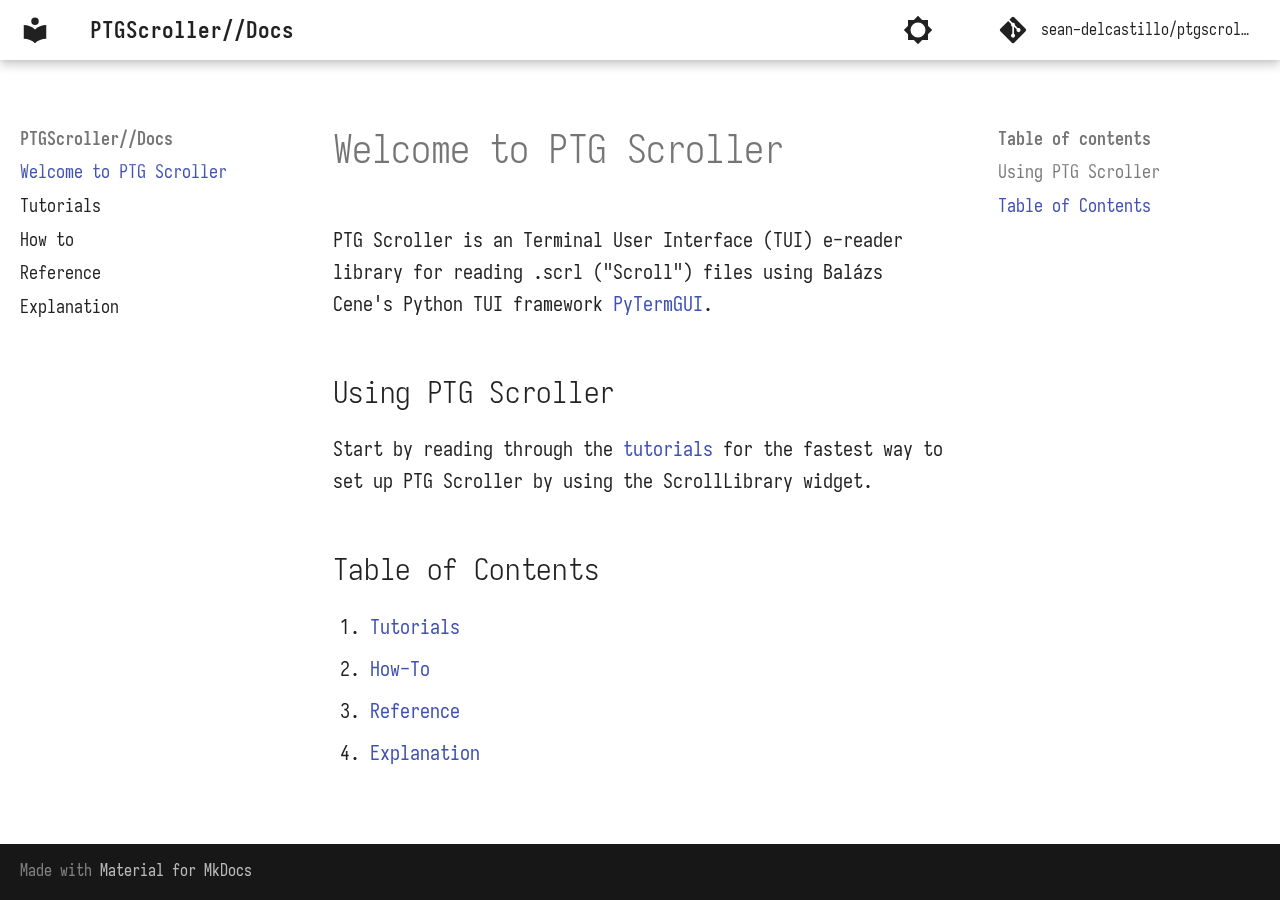
==== commit 5cf12569: "Deployed d5ab2aa with MkDocs version: 1.4.3" ====
--- a/index.html
+++ b/index.html
@@ -17,28 +17,29 @@
     
     
       
-        <title>PTGScroller::Docs</title>
+        <title>PTGScroller//Docs</title>
       
     
     
       <link rel="stylesheet" href="assets/stylesheets/main.26e3688c.min.css">
       
-      
-
-    
-    
-    
-      
-        
-        
-        <link rel="preconnect" href="https://fonts.gstatic.com" crossorigin>
-        <link rel="stylesheet" href="https://fonts.googleapis.com/css?family=Open+Sans:300,300i,400,400i,700,700i%7CRoboto+Mono:400,400i,700,700i&display=fallback">
-        <style>:root{--md-text-font:"Open Sans";--md-code-font:"Roboto Mono"}</style>
+        
+        <link rel="stylesheet" href="assets/stylesheets/palette.ecc896b0.min.css">
+      
+      
+
+    
+    
+    
       
     
     
       <link rel="stylesheet" href="assets/_mkdocstrings.css">
     
+      <link rel="stylesheet" href="stylesheets/extra.css">
+    
+      <link rel="stylesheet" href="stylesheets/iosevka-aile.css">
+    
     <script>__md_scope=new URL(".",location),__md_hash=e=>[...e].reduce((e,_)=>(e<<5)-e+_.charCodeAt(0),0),__md_get=(e,_=localStorage,t=__md_scope)=>JSON.parse(_.getItem(t.pathname+"."+e)),__md_set=(e,_,t=localStorage,a=__md_scope)=>{try{t.setItem(a.pathname+"."+e,JSON.stringify(_))}catch(e){}}</script>
     
       
@@ -49,7 +50,14 @@
   </head>
   
   
-    <body dir="ltr">
+    
+    
+      
+    
+    
+    
+    
+    <body dir="ltr" data-md-color-scheme="default" data-md-color-primary="white" data-md-color-accent="deep-orange">
   
     
     
@@ -77,7 +85,7 @@
 
 <header class="md-header md-header--shadow" data-md-component="header">
   <nav class="md-header__inner md-grid" aria-label="Header">
-    <a href="." title="PTGScroller::Docs" class="md-header__button md-logo" aria-label="PTGScroller::Docs" data-md-component="logo">
+    <a href="." title="PTGScroller//Docs" class="md-header__button md-logo" aria-label="PTGScroller//Docs" data-md-component="logo">
       
   
   <svg xmlns="http://www.w3.org/2000/svg" viewBox="0 0 24 24"><path d="M12 8a3 3 0 0 0 3-3 3 3 0 0 0-3-3 3 3 0 0 0-3 3 3 3 0 0 0 3 3m0 3.54C9.64 9.35 6.5 8 3 8v11c3.5 0 6.64 1.35 9 3.54 2.36-2.19 5.5-3.54 9-3.54V8c-3.5 0-6.64 1.35-9 3.54Z"/></svg>
@@ -90,7 +98,7 @@
       <div class="md-header__ellipsis">
         <div class="md-header__topic">
           <span class="md-ellipsis">
-            PTGScroller::Docs
+            PTGScroller//Docs
           </span>
         </div>
         <div class="md-header__topic" data-md-component="header-topic">
@@ -102,6 +110,32 @@
         </div>
       </div>
     </div>
+    
+      
+        <form class="md-header__option" data-md-component="palette">
+          
+            
+            
+            
+            <input class="md-option" data-md-color-media="" data-md-color-scheme="default" data-md-color-primary="white" data-md-color-accent="deep-orange"  aria-label="Switch to dark mode"  type="radio" name="__palette" id="__palette_1">
+            
+              <label class="md-header__button md-icon" title="Switch to dark mode" for="__palette_2" hidden>
+                <svg xmlns="http://www.w3.org/2000/svg" viewBox="0 0 24 24"><path d="M12 18a6 6 0 0 1-6-6 6 6 0 0 1 6-6 6 6 0 0 1 6 6 6 6 0 0 1-6 6m8-2.69L23.31 12 20 8.69V4h-4.69L12 .69 8.69 4H4v4.69L.69 12 4 15.31V20h4.69L12 23.31 15.31 20H20v-4.69Z"/></svg>
+              </label>
+            
+          
+            
+            
+            
+            <input class="md-option" data-md-color-media="" data-md-color-scheme="slate" data-md-color-primary="black" data-md-color-accent="deep-orange"  aria-label="Switch to light mode"  type="radio" name="__palette" id="__palette_2">
+            
+              <label class="md-header__button md-icon" title="Switch to light mode" for="__palette_1" hidden>
+                <svg xmlns="http://www.w3.org/2000/svg" viewBox="0 0 24 24"><path d="M10 2c-1.82 0-3.53.5-5 1.35C8 5.08 10 8.3 10 12s-2 6.92-5 8.65C6.47 21.5 8.18 22 10 22a10 10 0 0 0 10-10A10 10 0 0 0 10 2Z"/></svg>
+              </label>
+            
+          
+        </form>
+      
     
     
     
@@ -142,13 +176,13 @@
 
 <nav class="md-nav md-nav--primary" aria-label="Navigation" data-md-level="0">
   <label class="md-nav__title" for="__drawer">
-    <a href="." title="PTGScroller::Docs" class="md-nav__button md-logo" aria-label="PTGScroller::Docs" data-md-component="logo">
+    <a href="." title="PTGScroller//Docs" class="md-nav__button md-logo" aria-label="PTGScroller//Docs" data-md-component="logo">
       
   
   <svg xmlns="http://www.w3.org/2000/svg" viewBox="0 0 24 24"><path d="M12 8a3 3 0 0 0 3-3 3 3 0 0 0-3-3 3 3 0 0 0-3 3 3 3 0 0 0 3 3m0 3.54C9.64 9.35 6.5 8 3 8v11c3.5 0 6.64 1.35 9 3.54 2.36-2.19 5.5-3.54 9-3.54V8c-3.5 0-6.64 1.35-9 3.54Z"/></svg>
 
     </a>
-    PTGScroller::Docs
+    PTGScroller//Docs
   </label>
   
     <div class="md-nav__source">
--- a/assets/stylesheets/palette.ecc896b0.min.css
+++ b/assets/stylesheets/palette.ecc896b0.min.css
@@ -0,0 +1 @@
+@media screen{[data-md-color-scheme=slate]{--md-hue:232;--md-default-fg-color:hsla(var(--md-hue),75%,95%,1);--md-default-fg-color--light:hsla(var(--md-hue),75%,90%,0.62);--md-default-fg-color--lighter:hsla(var(--md-hue),75%,90%,0.32);--md-default-fg-color--lightest:hsla(var(--md-hue),75%,90%,0.12);--md-default-bg-color:hsla(var(--md-hue),15%,21%,1);--md-default-bg-color--light:hsla(var(--md-hue),15%,21%,0.54);--md-default-bg-color--lighter:hsla(var(--md-hue),15%,21%,0.26);--md-default-bg-color--lightest:hsla(var(--md-hue),15%,21%,0.07);--md-code-fg-color:hsla(var(--md-hue),18%,86%,1);--md-code-bg-color:hsla(var(--md-hue),15%,15%,1);--md-code-hl-color:#4287ff26;--md-code-hl-number-color:#e6695b;--md-code-hl-special-color:#f06090;--md-code-hl-function-color:#c973d9;--md-code-hl-constant-color:#9383e2;--md-code-hl-keyword-color:#6791e0;--md-code-hl-string-color:#2fb170;--md-code-hl-name-color:var(--md-code-fg-color);--md-code-hl-operator-color:var(--md-default-fg-color--light);--md-code-hl-punctuation-color:var(--md-default-fg-color--light);--md-code-hl-comment-color:var(--md-default-fg-color--light);--md-code-hl-generic-color:var(--md-default-fg-color--light);--md-code-hl-variable-color:var(--md-default-fg-color--light);--md-typeset-color:var(--md-default-fg-color);--md-typeset-a-color:var(--md-primary-fg-color);--md-typeset-mark-color:#4287ff4d;--md-typeset-kbd-color:hsla(var(--md-hue),15%,94%,0.12);--md-typeset-kbd-accent-color:hsla(var(--md-hue),15%,94%,0.2);--md-typeset-kbd-border-color:hsla(var(--md-hue),15%,14%,1);--md-typeset-table-color:hsla(var(--md-hue),75%,95%,0.12);--md-typeset-table-color--light:hsla(var(--md-hue),75%,95%,0.035);--md-admonition-fg-color:var(--md-default-fg-color);--md-admonition-bg-color:var(--md-default-bg-color);--md-footer-bg-color:hsla(var(--md-hue),15%,12%,0.87);--md-footer-bg-color--dark:hsla(var(--md-hue),15%,10%,1);--md-shadow-z1:0 0.2rem 0.5rem #0003,0 0 0.05rem #0000001a;--md-shadow-z2:0 0.2rem 0.5rem #0000004d,0 0 0.05rem #00000040;--md-shadow-z3:0 0.2rem 0.5rem #0006,0 0 0.05rem #00000059;color-scheme:dark}[data-md-color-scheme=slate] img[src$="#gh-light-mode-only"],[data-md-color-scheme=slate] img[src$="#only-light"]{display:none}[data-md-color-scheme=slate][data-md-color-primary=pink]{--md-typeset-a-color:#ed5487}[data-md-color-scheme=slate][data-md-color-primary=purple]{--md-typeset-a-color:#bd78c9}[data-md-color-scheme=slate][data-md-color-primary=deep-purple]{--md-typeset-a-color:#a682e3}[data-md-color-scheme=slate][data-md-color-primary=indigo]{--md-typeset-a-color:#6c91d5}[data-md-color-scheme=slate][data-md-color-primary=teal]{--md-typeset-a-color:#00ccb8}[data-md-color-scheme=slate][data-md-color-primary=green]{--md-typeset-a-color:#71c174}[data-md-color-scheme=slate][data-md-color-primary=deep-orange]{--md-typeset-a-color:#ff9575}[data-md-color-scheme=slate][data-md-color-primary=brown]{--md-typeset-a-color:#c7846b}[data-md-color-scheme=slate][data-md-color-primary=black],[data-md-color-scheme=slate][data-md-color-primary=blue-grey],[data-md-color-scheme=slate][data-md-color-primary=grey],[data-md-color-scheme=slate][data-md-color-primary=white]{--md-typeset-a-color:#6c91d5}[data-md-color-switching] *,[data-md-color-switching] :after,[data-md-color-switching] :before{transition-duration:0ms!important}}[data-md-color-accent=red]{--md-accent-fg-color:#ff1947;--md-accent-fg-color--transparent:#ff19471a;--md-accent-bg-color:#fff;--md-accent-bg-color--light:#ffffffb3}[data-md-color-accent=pink]{--md-accent-fg-color:#f50056;--md-accent-fg-color--transparent:#f500561a;--md-accent-bg-color:#fff;--md-accent-bg-color--light:#ffffffb3}[data-md-color-accent=purple]{--md-accent-fg-color:#df41fb;--md-accent-fg-color--transparent:#df41fb1a;--md-accent-bg-color:#fff;--md-accent-bg-color--light:#ffffffb3}[data-md-color-accent=deep-purple]{--md-accent-fg-color:#7c4dff;--md-accent-fg-color--transparent:#7c4dff1a;--md-accent-bg-color:#fff;--md-accent-bg-color--light:#ffffffb3}[data-md-color-accent=indigo]{--md-accent-fg-color:#526cfe;--md-accent-fg-color--transparent:#526cfe1a;--md-accent-bg-color:#fff;--md-accent-bg-color--light:#ffffffb3}[data-md-color-accent=blue]{--md-accent-fg-color:#4287ff;--md-accent-fg-color--transparent:#4287ff1a;--md-accent-bg-color:#fff;--md-accent-bg-color--light:#ffffffb3}[data-md-color-accent=light-blue]{--md-accent-fg-color:#0091eb;--md-accent-fg-color--transparent:#0091eb1a;--md-accent-bg-color:#fff;--md-accent-bg-color--light:#ffffffb3}[data-md-color-accent=cyan]{--md-accent-fg-color:#00bad6;--md-accent-fg-color--transparent:#00bad61a;--md-accent-bg-color:#fff;--md-accent-bg-color--light:#ffffffb3}[data-md-color-accent=teal]{--md-accent-fg-color:#00bda4;--md-accent-fg-color--transparent:#00bda41a;--md-accent-bg-color:#fff;--md-accent-bg-color--light:#ffffffb3}[data-md-color-accent=green]{--md-accent-fg-color:#00c753;--md-accent-fg-color--transparent:#00c7531a;--md-accent-bg-color:#fff;--md-accent-bg-color--light:#ffffffb3}[data-md-color-accent=light-green]{--md-accent-fg-color:#63de17;--md-accent-fg-color--transparent:#63de171a;--md-accent-bg-color:#fff;--md-accent-bg-color--light:#ffffffb3}[data-md-color-accent=lime]{--md-accent-fg-color:#b0eb00;--md-accent-fg-color--transparent:#b0eb001a;--md-accent-bg-color:#000000de;--md-accent-bg-color--light:#0000008a}[data-md-color-accent=yellow]{--md-accent-fg-color:#ffd500;--md-accent-fg-color--transparent:#ffd5001a;--md-accent-bg-color:#000000de;--md-accent-bg-color--light:#0000008a}[data-md-color-accent=amber]{--md-accent-fg-color:#fa0;--md-accent-fg-color--transparent:#ffaa001a;--md-accent-bg-color:#000000de;--md-accent-bg-color--light:#0000008a}[data-md-color-accent=orange]{--md-accent-fg-color:#ff9100;--md-accent-fg-color--transparent:#ff91001a;--md-accent-bg-color:#000000de;--md-accent-bg-color--light:#0000008a}[data-md-color-accent=deep-orange]{--md-accent-fg-color:#ff6e42;--md-accent-fg-color--transparent:#ff6e421a;--md-accent-bg-color:#fff;--md-accent-bg-color--light:#ffffffb3}[data-md-color-primary=red]{--md-primary-fg-color:#ef5552;--md-primary-fg-color--light:#e57171;--md-primary-fg-color--dark:#e53734;--md-primary-bg-color:#fff;--md-primary-bg-color--light:#ffffffb3}[data-md-color-primary=pink]{--md-primary-fg-color:#e92063;--md-primary-fg-color--light:#ec417a;--md-primary-fg-color--dark:#c3185d;--md-primary-bg-color:#fff;--md-primary-bg-color--light:#ffffffb3}[data-md-color-primary=purple]{--md-primary-fg-color:#ab47bd;--md-primary-fg-color--light:#bb69c9;--md-primary-fg-color--dark:#8c24a8;--md-primary-bg-color:#fff;--md-primary-bg-color--light:#ffffffb3}[data-md-color-primary=deep-purple]{--md-primary-fg-color:#7e56c2;--md-primary-fg-color--light:#9574cd;--md-primary-fg-color--dark:#673ab6;--md-primary-bg-color:#fff;--md-primary-bg-color--light:#ffffffb3}[data-md-color-primary=indigo]{--md-primary-fg-color:#4051b5;--md-primary-fg-color--light:#5d6cc0;--md-primary-fg-color--dark:#303fa1;--md-primary-bg-color:#fff;--md-primary-bg-color--light:#ffffffb3}[data-md-color-primary=blue]{--md-primary-fg-color:#2094f3;--md-primary-fg-color--light:#42a5f5;--md-primary-fg-color--dark:#1975d2;--md-primary-bg-color:#fff;--md-primary-bg-color--light:#ffffffb3}[data-md-color-primary=light-blue]{--md-primary-fg-color:#02a6f2;--md-primary-fg-color--light:#28b5f6;--md-primary-fg-color--dark:#0287cf;--md-primary-bg-color:#fff;--md-primary-bg-color--light:#ffffffb3}[data-md-color-primary=cyan]{--md-primary-fg-color:#00bdd6;--md-primary-fg-color--light:#25c5da;--md-primary-fg-color--dark:#0097a8;--md-primary-bg-color:#fff;--md-primary-bg-color--light:#ffffffb3}[data-md-color-primary=teal]{--md-primary-fg-color:#009485;--md-primary-fg-color--light:#26a699;--md-primary-fg-color--dark:#007a6c;--md-primary-bg-color:#fff;--md-primary-bg-color--light:#ffffffb3}[data-md-color-primary=green]{--md-primary-fg-color:#4cae4f;--md-primary-fg-color--light:#68bb6c;--md-primary-fg-color--dark:#398e3d;--md-primary-bg-color:#fff;--md-primary-bg-color--light:#ffffffb3}[data-md-color-primary=light-green]{--md-primary-fg-color:#8bc34b;--md-primary-fg-color--light:#9ccc66;--md-primary-fg-color--dark:#689f38;--md-primary-bg-color:#fff;--md-primary-bg-color--light:#ffffffb3}[data-md-color-primary=lime]{--md-primary-fg-color:#cbdc38;--md-primary-fg-color--light:#d3e156;--md-primary-fg-color--dark:#b0b52c;--md-primary-bg-color:#000000de;--md-primary-bg-color--light:#0000008a}[data-md-color-primary=yellow]{--md-primary-fg-color:#ffec3d;--md-primary-fg-color--light:#ffee57;--md-primary-fg-color--dark:#fbc02d;--md-primary-bg-color:#000000de;--md-primary-bg-color--light:#0000008a}[data-md-color-primary=amber]{--md-primary-fg-color:#ffc105;--md-primary-fg-color--light:#ffc929;--md-primary-fg-color--dark:#ffa200;--md-primary-bg-color:#000000de;--md-primary-bg-color--light:#0000008a}[data-md-color-primary=orange]{--md-primary-fg-color:#ffa724;--md-primary-fg-color--light:#ffa724;--md-primary-fg-color--dark:#fa8900;--md-primary-bg-color:#000000de;--md-primary-bg-color--light:#0000008a}[data-md-color-primary=deep-orange]{--md-primary-fg-color:#ff6e42;--md-primary-fg-color--light:#ff8a66;--md-primary-fg-color--dark:#f4511f;--md-primary-bg-color:#fff;--md-primary-bg-color--light:#ffffffb3}[data-md-color-primary=brown]{--md-primary-fg-color:#795649;--md-primary-fg-color--light:#8d6e62;--md-primary-fg-color--dark:#5d4037;--md-primary-bg-color:#fff;--md-primary-bg-color--light:#ffffffb3}[data-md-color-primary=grey]{--md-primary-fg-color:#757575;--md-primary-fg-color--light:#9e9e9e;--md-primary-fg-color--dark:#616161;--md-primary-bg-color:#fff;--md-primary-bg-color--light:#ffffffb3;--md-typeset-a-color:#4051b5}[data-md-color-primary=blue-grey]{--md-primary-fg-color:#546d78;--md-primary-fg-color--light:#607c8a;--md-primary-fg-color--dark:#455a63;--md-primary-bg-color:#fff;--md-primary-bg-color--light:#ffffffb3;--md-typeset-a-color:#4051b5}[data-md-color-primary=light-green]:not([data-md-color-scheme=slate]){--md-typeset-a-color:#72ad2e}[data-md-color-primary=lime]:not([data-md-color-scheme=slate]){--md-typeset-a-color:#8b990a}[data-md-color-primary=yellow]:not([data-md-color-scheme=slate]){--md-typeset-a-color:#b8a500}[data-md-color-primary=amber]:not([data-md-color-scheme=slate]){--md-typeset-a-color:#d19d00}[data-md-color-primary=orange]:not([data-md-color-scheme=slate]){--md-typeset-a-color:#e68a00}[data-md-color-primary=white]{--md-primary-fg-color:#fff;--md-primary-fg-color--light:#ffffffb3;--md-primary-fg-color--dark:#00000012;--md-primary-bg-color:#000000de;--md-primary-bg-color--light:#0000008a;--md-typeset-a-color:#4051b5}[data-md-color-primary=white] .md-button{color:var(--md-typeset-a-color)}[data-md-color-primary=white] .md-button--primary{background-color:var(--md-typeset-a-color);border-color:var(--md-typeset-a-color);color:#fff}@media screen and (min-width:60em){[data-md-color-primary=white] .md-search__form{background-color:#00000012}[data-md-color-primary=white] .md-search__form:hover{background-color:#00000052}[data-md-color-primary=white] .md-search__input+.md-search__icon{color:#000000de}}@media screen and (min-width:76.25em){[data-md-color-primary=white] .md-tabs{border-bottom:.05rem solid #00000012}}[data-md-color-primary=black]{--md-primary-fg-color:#000;--md-primary-fg-color--light:#0000008a;--md-primary-fg-color--dark:#000;--md-primary-bg-color:#fff;--md-primary-bg-color--light:#ffffffb3;--md-typeset-a-color:#4051b5}[data-md-color-primary=black] .md-button{color:var(--md-typeset-a-color)}[data-md-color-primary=black] .md-button--primary{background-color:var(--md-typeset-a-color);border-color:var(--md-typeset-a-color);color:#fff}[data-md-color-primary=black] .md-header{background-color:#000}@media screen and (max-width:59.9375em){[data-md-color-primary=black] .md-nav__source{background-color:#000000de}}@media screen and (min-width:60em){[data-md-color-primary=black] .md-search__form{background-color:#ffffff1f}[data-md-color-primary=black] .md-search__form:hover{background-color:#ffffff4d}}@media screen and (max-width:76.1875em){html [data-md-color-primary=black] .md-nav--primary .md-nav__title[for=__drawer]{background-color:#000}}@media screen and (min-width:76.25em){[data-md-color-primary=black] .md-tabs{background-color:#000}}--- a/stylesheets/extra.css
+++ b/stylesheets/extra.css
@@ -0,0 +1,14 @@
+@import url('iosevka-fixed.css');
+
+:root {
+    --md-text-font: 'Iosevka Fixed Web';
+    --md-code-font: 'Iosevka Fixed Web';
+}
+
+html {
+    font-size: 25px;
+}
+
+.md-typeset code {
+    font-size: 0.9em;
+}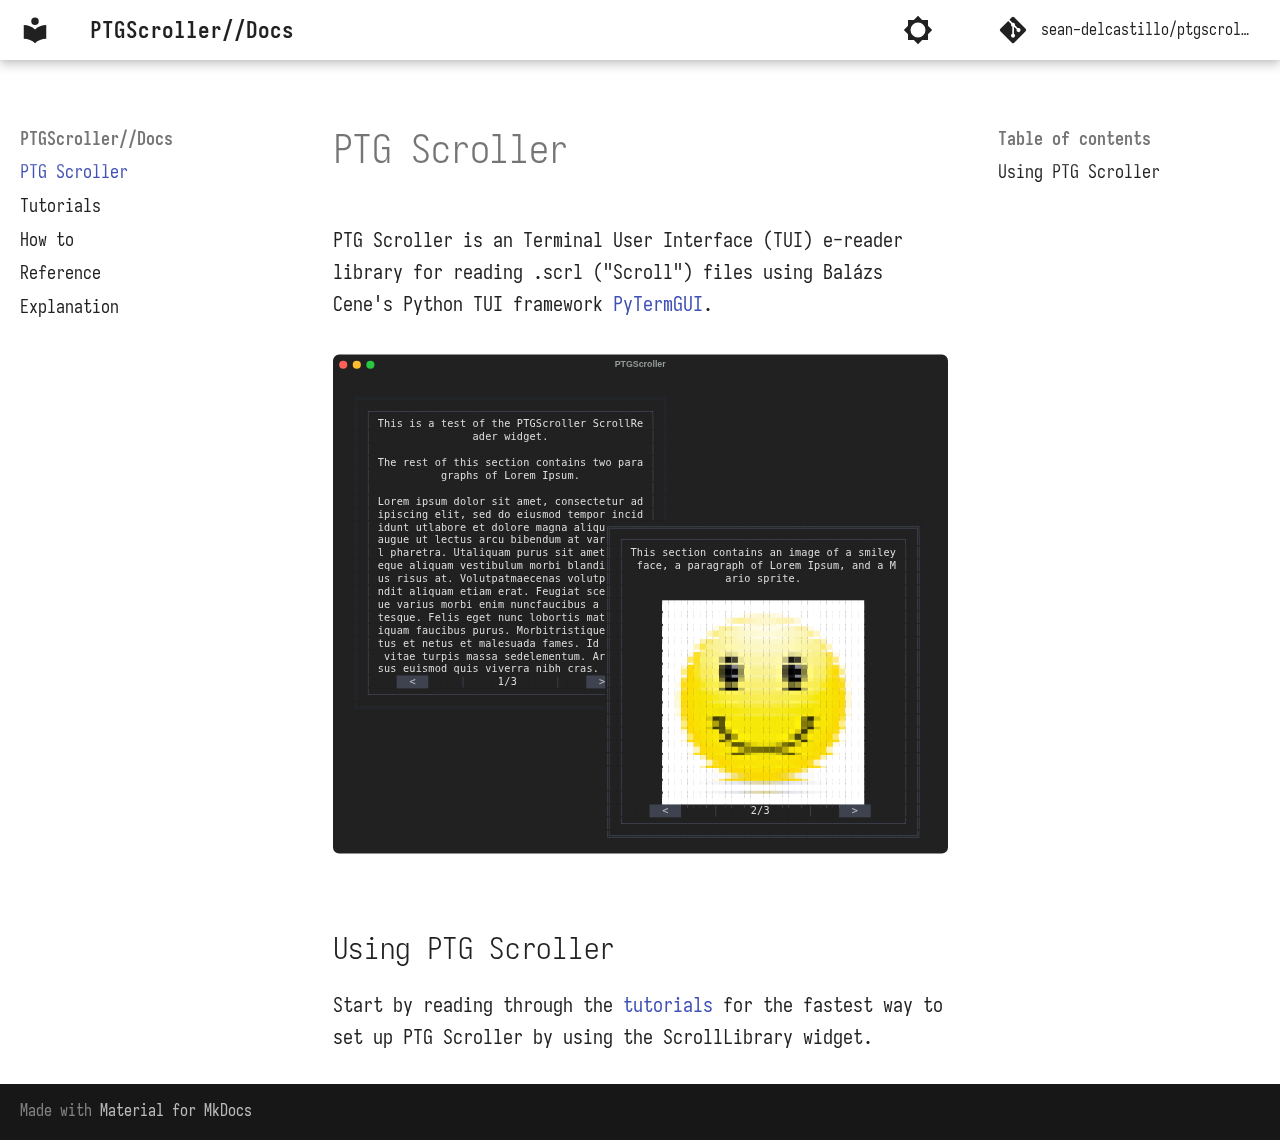
==== commit 96b17797: "Deployed b168466 with MkDocs version: 1.4.3" ====
--- a/index.html
+++ b/index.html
@@ -69,7 +69,7 @@
     <div data-md-component="skip">
       
         
-        <a href="#welcome-to-ptg-scroller" class="md-skip">
+        <a href="#ptg-scroller" class="md-skip">
           Skip to content
         </a>
       
@@ -104,7 +104,7 @@
         <div class="md-header__topic" data-md-component="header-topic">
           <span class="md-ellipsis">
             
-              Welcome to PTG Scroller
+              PTG Scroller
             
           </span>
         </div>
@@ -217,12 +217,12 @@
       
       
         <label class="md-nav__link md-nav__link--active" for="__toc">
-          Welcome to PTG Scroller
+          PTG Scroller
           <span class="md-nav__icon md-icon"></span>
         </label>
       
       <a href="." class="md-nav__link md-nav__link--active">
-        Welcome to PTG Scroller
+        PTG Scroller
       </a>
       
         
@@ -243,13 +243,6 @@
         <li class="md-nav__item">
   <a href="#using-ptg-scroller" class="md-nav__link">
     Using PTG Scroller
-  </a>
-  
-</li>
-      
-        <li class="md-nav__item">
-  <a href="#table-of-contents" class="md-nav__link">
-    Table of Contents
   </a>
   
 </li>
@@ -355,13 +348,6 @@
   
 </li>
       
-        <li class="md-nav__item">
-  <a href="#table-of-contents" class="md-nav__link">
-    Table of Contents
-  </a>
-  
-</li>
-      
     </ul>
   
 </nav>
@@ -380,17 +366,1697 @@
   
 
 
-<h1 id="welcome-to-ptg-scroller">Welcome to PTG Scroller</h1>
+<h1 id="ptg-scroller">PTG Scroller</h1>
 <p>PTG Scroller is an Terminal User Interface (TUI) e-reader library for reading .scrl ("Scroll") files using Balázs Cene's Python TUI framework <a href="https://ptg.bczsalba.com/">PyTermGUI</a>.</p>
+<p><svg xmlns="http://www.w3.org/2000/svg" width="904.9" height="774.125" viewBox="0 0 904.9 774.125">
+    <!-- Generated by PyTermGUI -->
+    <style type="text/css">
+        text.termage-0 {
+            font-size: 15px;
+            font-family: Menlo, 'DejaVu Sans Mono', consolas, 'Courier New', monospace;
+            font-feature-settings: normal;
+            /* Inline SVGs are `antialiased` by default, while `src=`-d ones are `auto`.*/
+            -webkit-font-smoothing: auto;
+        }
+        .termage-0-title {
+            font-family: 'arial';
+            fill: #94999A;
+            font-size: 13px;
+            font-weight: bold;
+        }
+    </style>
+    <g>
+        <rect x="0" y="20" rx="9px" ry="9px" stroke-width="1px" stroke-linejoin="round" width="904.9" height="734.125" fill="#212121"/>
+        <circle cx="15" cy="35" r="6" fill="#ff6159"/>
+        <circle cx="35" cy="35" r="6" fill="#ffbd2e"/>
+        <circle cx="55" cy="35" r="6" fill="#28c941"/>
+        <text x="452.0" y="38.975" text-anchor="middle" class="termage-0-title">PTGScroller</text>
+    </g>
+    <g transform="translate(20, 55)">
+        <rect x="8.6" y="19.72" fill="#212121" width="9.49" height="20.49"/>
+        <text dy="-0.25em" x="8.6" y="37.95" textLength="9.3" class="termage-0" style="fill:#252830">╔</text>
+        <rect x="17.9" y="19.72" fill="#212121" width="455.33" height="20.49"/>
+        <text dy="-0.25em" x="17.9" y="37.95" textLength="446.4" class="termage-0" style="fill:#252830">════════════════════════════════════════════════</text>
+        <rect x="464.3" y="19.72" fill="#212121" width="9.49" height="20.49"/>
+        <text dy="-0.25em" x="464.3" y="37.95" textLength="9.3" class="termage-0" style="fill:#252830">╗</text>
+        <rect x="8.6" y="38.7" fill="#212121" width="18.97" height="20.49"/>
+        <text dy="-0.25em" x="8.6" y="56.93" textLength="18.6" class="termage-0" style="fill:#252830">║ </text>
+        <rect x="27.2" y="38.7" fill="#212121" width="9.49" height="20.49"/>
+        <text dy="-0.25em" x="27.2" y="56.93" textLength="9.3" class="termage-0" style="fill:#3f4350">┌</text>
+        <rect x="36.5" y="38.7" fill="#212121" width="417.38" height="20.49"/>
+        <text dy="-0.25em" x="36.5" y="56.93" textLength="409.2" class="termage-0" style="fill:#3f4350">────────────────────────────────────────────</text>
+        <rect x="445.7" y="38.7" fill="#212121" width="9.49" height="20.49"/>
+        <text dy="-0.25em" x="445.7" y="56.93" textLength="9.3" class="termage-0" style="fill:#3f4350">┐</text>
+        <rect x="455.0" y="38.7" fill="#212121" width="18.97" height="20.49"/>
+        <text dy="-0.25em" x="455.0" y="56.93" textLength="18.6" class="termage-0" style="fill:#252830"> ║</text>
+        <rect x="8.6" y="57.67" fill="#212121" width="18.97" height="20.49"/>
+        <text dy="-0.25em" x="8.6" y="75.9" textLength="18.6" class="termage-0" style="fill:#252830">║ </text>
+        <rect x="27.2" y="57.67" fill="#212121" width="18.97" height="20.49"/>
+        <text dy="-0.25em" x="27.2" y="75.9" textLength="18.6" class="termage-0" style="fill:#3f4350">│ </text>
+        <rect x="45.8" y="57.67" fill="#212121" width="398.41" height="20.49"/>
+        <text dy="-0.25em" x="45.8" y="75.9" textLength="390.6" class="termage-0" style="fill:#dddddd">This is a test of the PTGScroller ScrollRe</text>
+        <rect x="436.4" y="57.67" fill="#212121" width="18.97" height="20.49"/>
+        <text dy="-0.25em" x="436.4" y="75.9" textLength="18.6" class="termage-0" style="fill:#3f4350"> │</text>
+        <rect x="455.0" y="57.67" fill="#212121" width="18.97" height="20.49"/>
+        <text dy="-0.25em" x="455.0" y="75.9" textLength="18.6" class="termage-0" style="fill:#252830"> ║</text>
+        <rect x="8.6" y="76.65" fill="#212121" width="18.97" height="20.49"/>
+        <text dy="-0.25em" x="8.6" y="94.88" textLength="18.6" class="termage-0" style="fill:#252830">║ </text>
+        <rect x="27.2" y="76.65" fill="#212121" width="18.97" height="20.49"/>
+        <text dy="-0.25em" x="27.2" y="94.88" textLength="18.6" class="termage-0" style="fill:#3f4350">│ </text>
+        <rect x="45.8" y="76.65" fill="#212121" width="142.29" height="20.49"/>
+        <text dy="-0.25em" x="45.8" y="94.88" textLength="139.5" class="termage-0" style="fill:#dddddd">               </text>
+        <rect x="185.3" y="76.65" fill="#212121" width="256.12" height="20.49"/>
+        <text dy="-0.25em" x="185.3" y="94.88" textLength="251.1" class="termage-0" style="fill:#dddddd">ader widget.               </text>
+        <rect x="436.4" y="76.65" fill="#212121" width="18.97" height="20.49"/>
+        <text dy="-0.25em" x="436.4" y="94.88" textLength="18.6" class="termage-0" style="fill:#3f4350"> │</text>
+        <rect x="455.0" y="76.65" fill="#212121" width="18.97" height="20.49"/>
+        <text dy="-0.25em" x="455.0" y="94.88" textLength="18.6" class="termage-0" style="fill:#252830"> ║</text>
+        <rect x="8.6" y="95.62" fill="#212121" width="18.97" height="20.49"/>
+        <text dy="-0.25em" x="8.6" y="113.85" textLength="18.6" class="termage-0" style="fill:#252830">║ </text>
+        <rect x="27.2" y="95.62" fill="#212121" width="18.97" height="20.49"/>
+        <text dy="-0.25em" x="27.2" y="113.85" textLength="18.6" class="termage-0" style="fill:#3f4350">│ </text>
+        <rect x="45.8" y="95.62" fill="#212121" width="199.21" height="20.49"/>
+        <text dy="-0.25em" x="45.8" y="113.85" textLength="195.3" class="termage-0" style="fill:#dddddd">                     </text>
+        <rect x="241.1" y="95.62" fill="#212121" width="199.21" height="20.49"/>
+        <text dy="-0.25em" x="241.1" y="113.85" textLength="195.3" class="termage-0" style="fill:#dddddd">                     </text>
+        <rect x="436.4" y="95.62" fill="#212121" width="18.97" height="20.49"/>
+        <text dy="-0.25em" x="436.4" y="113.85" textLength="18.6" class="termage-0" style="fill:#3f4350"> │</text>
+        <rect x="455.0" y="95.62" fill="#212121" width="18.97" height="20.49"/>
+        <text dy="-0.25em" x="455.0" y="113.85" textLength="18.6" class="termage-0" style="fill:#252830"> ║</text>
+        <rect x="8.6" y="114.6" fill="#212121" width="18.97" height="20.49"/>
+        <text dy="-0.25em" x="8.6" y="132.83" textLength="18.6" class="termage-0" style="fill:#252830">║ </text>
+        <rect x="27.2" y="114.6" fill="#212121" width="18.97" height="20.49"/>
+        <text dy="-0.25em" x="27.2" y="132.83" textLength="18.6" class="termage-0" style="fill:#3f4350">│ </text>
+        <rect x="45.8" y="114.6" fill="#212121" width="398.41" height="20.49"/>
+        <text dy="-0.25em" x="45.8" y="132.83" textLength="390.6" class="termage-0" style="fill:#dddddd">The rest of this section contains two para</text>
+        <rect x="436.4" y="114.6" fill="#212121" width="18.97" height="20.49"/>
+        <text dy="-0.25em" x="436.4" y="132.83" textLength="18.6" class="termage-0" style="fill:#3f4350"> │</text>
+        <rect x="455.0" y="114.6" fill="#212121" width="18.97" height="20.49"/>
+        <text dy="-0.25em" x="455.0" y="132.83" textLength="18.6" class="termage-0" style="fill:#252830"> ║</text>
+        <rect x="8.6" y="133.57" fill="#212121" width="18.97" height="20.49"/>
+        <text dy="-0.25em" x="8.6" y="151.8" textLength="18.6" class="termage-0" style="fill:#252830">║ </text>
+        <rect x="27.2" y="133.57" fill="#212121" width="18.97" height="20.49"/>
+        <text dy="-0.25em" x="27.2" y="151.8" textLength="18.6" class="termage-0" style="fill:#3f4350">│ </text>
+        <rect x="45.8" y="133.57" fill="#212121" width="94.86" height="20.49"/>
+        <text dy="-0.25em" x="45.8" y="151.8" textLength="93.0" class="termage-0" style="fill:#dddddd">          </text>
+        <rect x="138.8" y="133.57" fill="#212121" width="303.55" height="20.49"/>
+        <text dy="-0.25em" x="138.8" y="151.8" textLength="297.6" class="termage-0" style="fill:#dddddd">graphs of Lorem Ipsum.          </text>
+        <rect x="436.4" y="133.57" fill="#212121" width="18.97" height="20.49"/>
+        <text dy="-0.25em" x="436.4" y="151.8" textLength="18.6" class="termage-0" style="fill:#3f4350"> │</text>
+        <rect x="455.0" y="133.57" fill="#212121" width="18.97" height="20.49"/>
+        <text dy="-0.25em" x="455.0" y="151.8" textLength="18.6" class="termage-0" style="fill:#252830"> ║</text>
+        <rect x="8.6" y="152.55" fill="#212121" width="18.97" height="20.49"/>
+        <text dy="-0.25em" x="8.6" y="170.78" textLength="18.6" class="termage-0" style="fill:#252830">║ </text>
+        <rect x="27.2" y="152.55" fill="#212121" width="18.97" height="20.49"/>
+        <text dy="-0.25em" x="27.2" y="170.78" textLength="18.6" class="termage-0" style="fill:#3f4350">│ </text>
+        <rect x="45.8" y="152.55" fill="#212121" width="199.21" height="20.49"/>
+        <text dy="-0.25em" x="45.8" y="170.78" textLength="195.3" class="termage-0" style="fill:#dddddd">                     </text>
+        <rect x="241.1" y="152.55" fill="#212121" width="199.21" height="20.49"/>
+        <text dy="-0.25em" x="241.1" y="170.78" textLength="195.3" class="termage-0" style="fill:#dddddd">                     </text>
+        <rect x="436.4" y="152.55" fill="#212121" width="18.97" height="20.49"/>
+        <text dy="-0.25em" x="436.4" y="170.78" textLength="18.6" class="termage-0" style="fill:#3f4350"> │</text>
+        <rect x="455.0" y="152.55" fill="#212121" width="18.97" height="20.49"/>
+        <text dy="-0.25em" x="455.0" y="170.78" textLength="18.6" class="termage-0" style="fill:#252830"> ║</text>
+        <rect x="8.6" y="171.52" fill="#212121" width="18.97" height="20.49"/>
+        <text dy="-0.25em" x="8.6" y="189.75" textLength="18.6" class="termage-0" style="fill:#252830">║ </text>
+        <rect x="27.2" y="171.52" fill="#212121" width="18.97" height="20.49"/>
+        <text dy="-0.25em" x="27.2" y="189.75" textLength="18.6" class="termage-0" style="fill:#3f4350">│ </text>
+        <rect x="45.8" y="171.52" fill="#212121" width="398.41" height="20.49"/>
+        <text dy="-0.25em" x="45.8" y="189.75" textLength="390.6" class="termage-0" style="fill:#dddddd">Lorem ipsum dolor sit amet, consectetur ad</text>
+        <rect x="436.4" y="171.52" fill="#212121" width="18.97" height="20.49"/>
+        <text dy="-0.25em" x="436.4" y="189.75" textLength="18.6" class="termage-0" style="fill:#3f4350"> │</text>
+        <rect x="455.0" y="171.52" fill="#212121" width="18.97" height="20.49"/>
+        <text dy="-0.25em" x="455.0" y="189.75" textLength="18.6" class="termage-0" style="fill:#252830"> ║</text>
+        <rect x="8.6" y="190.5" fill="#212121" width="18.97" height="20.49"/>
+        <text dy="-0.25em" x="8.6" y="208.73" textLength="18.6" class="termage-0" style="fill:#252830">║ </text>
+        <rect x="27.2" y="190.5" fill="#212121" width="18.97" height="20.49"/>
+        <text dy="-0.25em" x="27.2" y="208.73" textLength="18.6" class="termage-0" style="fill:#3f4350">│ </text>
+        <rect x="45.8" y="190.5" fill="#212121" width="398.41" height="20.49"/>
+        <text dy="-0.25em" x="45.8" y="208.73" textLength="390.6" class="termage-0" style="fill:#dddddd">ipiscing elit, sed do eiusmod tempor incid</text>
+        <rect x="436.4" y="190.5" fill="#212121" width="18.97" height="20.49"/>
+        <text dy="-0.25em" x="436.4" y="208.73" textLength="18.6" class="termage-0" style="fill:#3f4350"> │</text>
+        <rect x="455.0" y="190.5" fill="#212121" width="18.97" height="20.49"/>
+        <text dy="-0.25em" x="455.0" y="208.73" textLength="18.6" class="termage-0" style="fill:#252830"> ║</text>
+        <rect x="8.6" y="209.47" fill="#212121" width="18.97" height="20.49"/>
+        <text dy="-0.25em" x="8.6" y="227.7" textLength="18.6" class="termage-0" style="fill:#252830">║ </text>
+        <rect x="27.2" y="209.47" fill="#212121" width="18.97" height="20.49"/>
+        <text dy="-0.25em" x="27.2" y="227.7" textLength="18.6" class="termage-0" style="fill:#3f4350">│ </text>
+        <rect x="45.8" y="209.47" fill="#212121" width="398.41" height="20.49"/>
+        <text dy="-0.25em" x="45.8" y="227.7" textLength="390.6" class="termage-0" style="fill:#dddddd">idunt utlabore et dolore magna aliqua. Eu </text>
+        <rect x="436.4" y="209.47" fill="#212121" width="18.97" height="20.49"/>
+        <text dy="-0.25em" x="436.4" y="227.7" textLength="18.6" class="termage-0" style="fill:#3f4350"> │</text>
+        <rect x="455.0" y="209.47" fill="#212121" width="18.97" height="20.49"/>
+        <text dy="-0.25em" x="455.0" y="227.7" textLength="18.6" class="termage-0" style="fill:#252830"> ║</text>
+        <rect x="8.6" y="228.45" fill="#212121" width="18.97" height="20.49"/>
+        <text dy="-0.25em" x="8.6" y="246.68" textLength="18.6" class="termage-0" style="fill:#252830">║ </text>
+        <rect x="27.2" y="228.45" fill="#212121" width="18.97" height="20.49"/>
+        <text dy="-0.25em" x="27.2" y="246.68" textLength="18.6" class="termage-0" style="fill:#3f4350">│ </text>
+        <rect x="45.8" y="228.45" fill="#212121" width="398.41" height="20.49"/>
+        <text dy="-0.25em" x="45.8" y="246.68" textLength="390.6" class="termage-0" style="fill:#dddddd">augue ut lectus arcu bibendum at varius ve</text>
+        <rect x="436.4" y="228.45" fill="#212121" width="18.97" height="20.49"/>
+        <text dy="-0.25em" x="436.4" y="246.68" textLength="18.6" class="termage-0" style="fill:#3f4350"> │</text>
+        <rect x="455.0" y="228.45" fill="#212121" width="18.97" height="20.49"/>
+        <text dy="-0.25em" x="455.0" y="246.68" textLength="18.6" class="termage-0" style="fill:#252830"> ║</text>
+        <rect x="8.6" y="247.42" fill="#212121" width="18.97" height="20.49"/>
+        <text dy="-0.25em" x="8.6" y="265.65" textLength="18.6" class="termage-0" style="fill:#252830">║ </text>
+        <rect x="27.2" y="247.42" fill="#212121" width="18.97" height="20.49"/>
+        <text dy="-0.25em" x="27.2" y="265.65" textLength="18.6" class="termage-0" style="fill:#3f4350">│ </text>
+        <rect x="45.8" y="247.42" fill="#212121" width="398.41" height="20.49"/>
+        <text dy="-0.25em" x="45.8" y="265.65" textLength="390.6" class="termage-0" style="fill:#dddddd">l pharetra. Utaliquam purus sit amet. Id n</text>
+        <rect x="436.4" y="247.42" fill="#212121" width="18.97" height="20.49"/>
+        <text dy="-0.25em" x="436.4" y="265.65" textLength="18.6" class="termage-0" style="fill:#3f4350"> │</text>
+        <rect x="455.0" y="247.42" fill="#212121" width="18.97" height="20.49"/>
+        <text dy="-0.25em" x="455.0" y="265.65" textLength="18.6" class="termage-0" style="fill:#252830"> ║</text>
+        <rect x="8.6" y="266.4" fill="#212121" width="18.97" height="20.49"/>
+        <text dy="-0.25em" x="8.6" y="284.62" textLength="18.6" class="termage-0" style="fill:#252830">║ </text>
+        <rect x="27.2" y="266.4" fill="#212121" width="18.97" height="20.49"/>
+        <text dy="-0.25em" x="27.2" y="284.62" textLength="18.6" class="termage-0" style="fill:#3f4350">│ </text>
+        <rect x="45.8" y="266.4" fill="#212121" width="398.41" height="20.49"/>
+        <text dy="-0.25em" x="45.8" y="284.62" textLength="390.6" class="termage-0" style="fill:#dddddd">eque aliquam vestibulum morbi blandit curs</text>
+        <rect x="436.4" y="266.4" fill="#212121" width="18.97" height="20.49"/>
+        <text dy="-0.25em" x="436.4" y="284.62" textLength="18.6" class="termage-0" style="fill:#3f4350"> │</text>
+        <rect x="455.0" y="266.4" fill="#212121" width="18.97" height="20.49"/>
+        <text dy="-0.25em" x="455.0" y="284.62" textLength="18.6" class="termage-0" style="fill:#252830"> ║</text>
+        <rect x="8.6" y="285.37" fill="#212121" width="18.97" height="20.49"/>
+        <text dy="-0.25em" x="8.6" y="303.6" textLength="18.6" class="termage-0" style="fill:#252830">║ </text>
+        <rect x="27.2" y="285.37" fill="#212121" width="18.97" height="20.49"/>
+        <text dy="-0.25em" x="27.2" y="303.6" textLength="18.6" class="termage-0" style="fill:#3f4350">│ </text>
+        <rect x="45.8" y="285.37" fill="#212121" width="398.41" height="20.49"/>
+        <text dy="-0.25em" x="45.8" y="303.6" textLength="390.6" class="termage-0" style="fill:#dddddd">us risus at. Volutpatmaecenas volutpat bla</text>
+        <rect x="436.4" y="285.37" fill="#212121" width="18.97" height="20.49"/>
+        <text dy="-0.25em" x="436.4" y="303.6" textLength="18.6" class="termage-0" style="fill:#3f4350"> │</text>
+        <rect x="455.0" y="285.37" fill="#212121" width="18.97" height="20.49"/>
+        <text dy="-0.25em" x="455.0" y="303.6" textLength="18.6" class="termage-0" style="fill:#252830"> ║</text>
+        <rect x="8.6" y="304.35" fill="#212121" width="18.97" height="20.49"/>
+        <text dy="-0.25em" x="8.6" y="322.58" textLength="18.6" class="termage-0" style="fill:#252830">║ </text>
+        <rect x="27.2" y="304.35" fill="#212121" width="18.97" height="20.49"/>
+        <text dy="-0.25em" x="27.2" y="322.58" textLength="18.6" class="termage-0" style="fill:#3f4350">│ </text>
+        <rect x="45.8" y="304.35" fill="#212121" width="398.41" height="20.49"/>
+        <text dy="-0.25em" x="45.8" y="322.58" textLength="390.6" class="termage-0" style="fill:#dddddd">ndit aliquam etiam erat. Feugiat scelerisq</text>
+        <rect x="436.4" y="304.35" fill="#212121" width="18.97" height="20.49"/>
+        <text dy="-0.25em" x="436.4" y="322.58" textLength="18.6" class="termage-0" style="fill:#3f4350"> │</text>
+        <rect x="455.0" y="304.35" fill="#212121" width="18.97" height="20.49"/>
+        <text dy="-0.25em" x="455.0" y="322.58" textLength="18.6" class="termage-0" style="fill:#252830"> ║</text>
+        <rect x="8.6" y="323.32" fill="#212121" width="18.97" height="20.49"/>
+        <text dy="-0.25em" x="8.6" y="341.55" textLength="18.6" class="termage-0" style="fill:#252830">║ </text>
+        <rect x="27.2" y="323.32" fill="#212121" width="18.97" height="20.49"/>
+        <text dy="-0.25em" x="27.2" y="341.55" textLength="18.6" class="termage-0" style="fill:#3f4350">│ </text>
+        <rect x="45.8" y="323.32" fill="#212121" width="398.41" height="20.49"/>
+        <text dy="-0.25em" x="45.8" y="341.55" textLength="390.6" class="termage-0" style="fill:#dddddd">ue varius morbi enim nuncfaucibus a pellen</text>
+        <rect x="436.4" y="323.32" fill="#212121" width="18.97" height="20.49"/>
+        <text dy="-0.25em" x="436.4" y="341.55" textLength="18.6" class="termage-0" style="fill:#3f4350"> │</text>
+        <rect x="455.0" y="323.32" fill="#212121" width="18.97" height="20.49"/>
+        <text dy="-0.25em" x="455.0" y="341.55" textLength="18.6" class="termage-0" style="fill:#252830"> ║</text>
+        <rect x="8.6" y="342.3" fill="#212121" width="18.97" height="20.49"/>
+        <text dy="-0.25em" x="8.6" y="360.53" textLength="18.6" class="termage-0" style="fill:#252830">║ </text>
+        <rect x="27.2" y="342.3" fill="#212121" width="18.97" height="20.49"/>
+        <text dy="-0.25em" x="27.2" y="360.53" textLength="18.6" class="termage-0" style="fill:#3f4350">│ </text>
+        <rect x="45.8" y="342.3" fill="#212121" width="398.41" height="20.49"/>
+        <text dy="-0.25em" x="45.8" y="360.53" textLength="390.6" class="termage-0" style="fill:#dddddd">tesque. Felis eget nunc lobortis mattis al</text>
+        <rect x="436.4" y="342.3" fill="#212121" width="18.97" height="20.49"/>
+        <text dy="-0.25em" x="436.4" y="360.53" textLength="18.6" class="termage-0" style="fill:#3f4350"> │</text>
+        <rect x="455.0" y="342.3" fill="#212121" width="18.97" height="20.49"/>
+        <text dy="-0.25em" x="455.0" y="360.53" textLength="18.6" class="termage-0" style="fill:#252830"> ║</text>
+        <rect x="8.6" y="361.27" fill="#212121" width="18.97" height="20.49"/>
+        <text dy="-0.25em" x="8.6" y="379.5" textLength="18.6" class="termage-0" style="fill:#252830">║ </text>
+        <rect x="27.2" y="361.27" fill="#212121" width="18.97" height="20.49"/>
+        <text dy="-0.25em" x="27.2" y="379.5" textLength="18.6" class="termage-0" style="fill:#3f4350">│ </text>
+        <rect x="45.8" y="361.27" fill="#212121" width="398.41" height="20.49"/>
+        <text dy="-0.25em" x="45.8" y="379.5" textLength="390.6" class="termage-0" style="fill:#dddddd">iquam faucibus purus. Morbitristique senec</text>
+        <rect x="436.4" y="361.27" fill="#212121" width="18.97" height="20.49"/>
+        <text dy="-0.25em" x="436.4" y="379.5" textLength="18.6" class="termage-0" style="fill:#3f4350"> │</text>
+        <rect x="455.0" y="361.27" fill="#212121" width="18.97" height="20.49"/>
+        <text dy="-0.25em" x="455.0" y="379.5" textLength="18.6" class="termage-0" style="fill:#252830"> ║</text>
+        <rect x="8.6" y="380.25" fill="#212121" width="18.97" height="20.49"/>
+        <text dy="-0.25em" x="8.6" y="398.48" textLength="18.6" class="termage-0" style="fill:#252830">║ </text>
+        <rect x="27.2" y="380.25" fill="#212121" width="18.97" height="20.49"/>
+        <text dy="-0.25em" x="27.2" y="398.48" textLength="18.6" class="termage-0" style="fill:#3f4350">│ </text>
+        <rect x="45.8" y="380.25" fill="#212121" width="398.41" height="20.49"/>
+        <text dy="-0.25em" x="45.8" y="398.48" textLength="390.6" class="termage-0" style="fill:#dddddd">tus et netus et malesuada fames. Id leo in</text>
+        <rect x="436.4" y="380.25" fill="#212121" width="18.97" height="20.49"/>
+        <text dy="-0.25em" x="436.4" y="398.48" textLength="18.6" class="termage-0" style="fill:#3f4350"> │</text>
+        <rect x="455.0" y="380.25" fill="#212121" width="18.97" height="20.49"/>
+        <text dy="-0.25em" x="455.0" y="398.48" textLength="18.6" class="termage-0" style="fill:#252830"> ║</text>
+        <rect x="8.6" y="399.22" fill="#212121" width="18.97" height="20.49"/>
+        <text dy="-0.25em" x="8.6" y="417.45" textLength="18.6" class="termage-0" style="fill:#252830">║ </text>
+        <rect x="27.2" y="399.22" fill="#212121" width="18.97" height="20.49"/>
+        <text dy="-0.25em" x="27.2" y="417.45" textLength="18.6" class="termage-0" style="fill:#3f4350">│ </text>
+        <rect x="45.8" y="399.22" fill="#212121" width="398.41" height="20.49"/>
+        <text dy="-0.25em" x="45.8" y="417.45" textLength="390.6" class="termage-0" style="fill:#dddddd"> vitae turpis massa sedelementum. Arcu cur</text>
+        <rect x="436.4" y="399.22" fill="#212121" width="18.97" height="20.49"/>
+        <text dy="-0.25em" x="436.4" y="417.45" textLength="18.6" class="termage-0" style="fill:#3f4350"> │</text>
+        <rect x="455.0" y="399.22" fill="#212121" width="18.97" height="20.49"/>
+        <text dy="-0.25em" x="455.0" y="417.45" textLength="18.6" class="termage-0" style="fill:#252830"> ║</text>
+        <rect x="8.6" y="418.2" fill="#212121" width="18.97" height="20.49"/>
+        <text dy="-0.25em" x="8.6" y="436.43" textLength="18.6" class="termage-0" style="fill:#252830">║ </text>
+        <rect x="27.2" y="418.2" fill="#212121" width="18.97" height="20.49"/>
+        <text dy="-0.25em" x="27.2" y="436.43" textLength="18.6" class="termage-0" style="fill:#3f4350">│ </text>
+        <rect x="45.8" y="418.2" fill="#212121" width="398.41" height="20.49"/>
+        <text dy="-0.25em" x="45.8" y="436.43" textLength="390.6" class="termage-0" style="fill:#dddddd">sus euismod quis viverra nibh cras. Nec sa</text>
+        <rect x="436.4" y="418.2" fill="#212121" width="18.97" height="20.49"/>
+        <text dy="-0.25em" x="436.4" y="436.43" textLength="18.6" class="termage-0" style="fill:#3f4350"> │</text>
+        <rect x="455.0" y="418.2" fill="#212121" width="18.97" height="20.49"/>
+        <text dy="-0.25em" x="455.0" y="436.43" textLength="18.6" class="termage-0" style="fill:#252830"> ║</text>
+        <rect x="8.6" y="437.17" fill="#212121" width="18.97" height="20.49"/>
+        <text dy="-0.25em" x="8.6" y="455.4" textLength="18.6" class="termage-0" style="fill:#252830">║ </text>
+        <rect x="27.2" y="437.17" fill="#212121" width="18.97" height="20.49"/>
+        <text dy="-0.25em" x="27.2" y="455.4" textLength="18.6" class="termage-0" style="fill:#3f4350">│ </text>
+        <rect x="45.8" y="437.17" fill="#212121" width="9.49" height="20.49"/>
+        <text dy="-0.25em" x="45.8" y="455.4" textLength="9.3" class="termage-0" style="fill:#dddddd"> </text>
+        <rect x="55.1" y="437.17" fill="#212121" width="9.49" height="20.49"/>
+        <text dy="-0.25em" x="55.1" y="455.4" textLength="9.3" class="termage-0" style="fill:#dddddd"> </text>
+        <rect x="64.4" y="437.17" fill="#212121" width="9.49" height="20.49"/>
+        <text dy="-0.25em" x="64.4" y="455.4" textLength="9.3" class="termage-0" style="fill:#dddddd"> </text>
+        <rect x="73.7" y="437.17" fill="#3f4350" width="47.43" height="20.49"/>
+        <text dy="-0.25em" x="73.7" y="455.4" textLength="46.5" class="termage-0" style="opacity: 0.7;fill:#f2f2f2">  &lt;  </text>
+        <rect x="120.2" y="437.17" fill="#212121" width="9.49" height="20.49"/>
+        <text dy="-0.25em" x="120.2" y="455.4" textLength="9.3" class="termage-0" style="fill:#dddddd"> </text>
+        <rect x="129.5" y="437.17" fill="#212121" width="9.49" height="20.49"/>
+        <text dy="-0.25em" x="129.5" y="455.4" textLength="9.3" class="termage-0" style="fill:#dddddd"> </text>
+        <rect x="138.8" y="437.17" fill="#212121" width="9.49" height="20.49"/>
+        <text dy="-0.25em" x="138.8" y="455.4" textLength="9.3" class="termage-0" style="fill:#dddddd"> </text>
+        <rect x="148.1" y="437.17" fill="#212121" width="9.49" height="20.49"/>
+        <text dy="-0.25em" x="148.1" y="455.4" textLength="9.3" class="termage-0" style="fill:#dddddd"> </text>
+        <rect x="157.4" y="437.17" fill="#212121" width="28.46" height="20.49"/>
+        <text dy="-0.25em" x="157.4" y="455.4" textLength="27.9" class="termage-0" style="fill:#3f4350"> | </text>
+        <rect x="185.3" y="437.17" fill="#212121" width="9.49" height="20.49"/>
+        <text dy="-0.25em" x="185.3" y="455.4" textLength="9.3" class="termage-0" style="fill:#dddddd"> </text>
+        <rect x="194.6" y="437.17" fill="#212121" width="9.49" height="20.49"/>
+        <text dy="-0.25em" x="194.6" y="455.4" textLength="9.3" class="termage-0" style="fill:#dddddd"> </text>
+        <rect x="203.9" y="437.17" fill="#212121" width="9.49" height="20.49"/>
+        <text dy="-0.25em" x="203.9" y="455.4" textLength="9.3" class="termage-0" style="fill:#dddddd"> </text>
+        <rect x="213.2" y="437.17" fill="#212121" width="9.49" height="20.49"/>
+        <text dy="-0.25em" x="213.2" y="455.4" textLength="9.3" class="termage-0" style="fill:#dddddd"> </text>
+        <rect x="222.5" y="437.17" fill="#212121" width="28.46" height="20.49"/>
+        <text dy="-0.25em" x="222.5" y="455.4" textLength="27.9" class="termage-0" style="fill:#dddddd">1/3</text>
+        <rect x="250.4" y="437.17" fill="#212121" width="9.49" height="20.49"/>
+        <text dy="-0.25em" x="250.4" y="455.4" textLength="9.3" class="termage-0" style="fill:#dddddd"> </text>
+        <rect x="259.7" y="437.17" fill="#212121" width="9.49" height="20.49"/>
+        <text dy="-0.25em" x="259.7" y="455.4" textLength="9.3" class="termage-0" style="fill:#dddddd"> </text>
+        <rect x="269.0" y="437.17" fill="#212121" width="9.49" height="20.49"/>
+        <text dy="-0.25em" x="269.0" y="455.4" textLength="9.3" class="termage-0" style="fill:#dddddd"> </text>
+        <rect x="278.3" y="437.17" fill="#212121" width="9.49" height="20.49"/>
+        <text dy="-0.25em" x="278.3" y="455.4" textLength="9.3" class="termage-0" style="fill:#dddddd"> </text>
+        <rect x="287.6" y="437.17" fill="#212121" width="9.49" height="20.49"/>
+        <text dy="-0.25em" x="287.6" y="455.4" textLength="9.3" class="termage-0" style="fill:#dddddd"> </text>
+        <rect x="296.9" y="437.17" fill="#212121" width="28.46" height="20.49"/>
+        <text dy="-0.25em" x="296.9" y="455.4" textLength="27.9" class="termage-0" style="fill:#3f4350"> | </text>
+        <rect x="324.8" y="437.17" fill="#212121" width="9.49" height="20.49"/>
+        <text dy="-0.25em" x="324.8" y="455.4" textLength="9.3" class="termage-0" style="fill:#dddddd"> </text>
+        <rect x="334.1" y="437.17" fill="#212121" width="9.49" height="20.49"/>
+        <text dy="-0.25em" x="334.1" y="455.4" textLength="9.3" class="termage-0" style="fill:#dddddd"> </text>
+        <rect x="343.4" y="437.17" fill="#212121" width="9.49" height="20.49"/>
+        <text dy="-0.25em" x="343.4" y="455.4" textLength="9.3" class="termage-0" style="fill:#dddddd"> </text>
+        <rect x="352.7" y="437.17" fill="#3f4350" width="47.43" height="20.49"/>
+        <text dy="-0.25em" x="352.7" y="455.4" textLength="46.5" class="termage-0" style="opacity: 0.7;fill:#f2f2f2">  &gt;  </text>
+        <rect x="399.2" y="437.17" fill="#212121" width="9.49" height="20.49"/>
+        <text dy="-0.25em" x="399.2" y="455.4" textLength="9.3" class="termage-0" style="fill:#dddddd"> </text>
+        <rect x="408.5" y="437.17" fill="#212121" width="9.49" height="20.49"/>
+        <text dy="-0.25em" x="408.5" y="455.4" textLength="9.3" class="termage-0" style="fill:#dddddd"> </text>
+        <rect x="417.8" y="437.17" fill="#212121" width="9.49" height="20.49"/>
+        <text dy="-0.25em" x="417.8" y="455.4" textLength="9.3" class="termage-0" style="fill:#dddddd"> </text>
+        <rect x="427.1" y="437.17" fill="#212121" width="9.49" height="20.49"/>
+        <text dy="-0.25em" x="427.1" y="455.4" textLength="9.3" class="termage-0" style="fill:#dddddd"> </text>
+        <rect x="436.4" y="437.17" fill="#212121" width="18.97" height="20.49"/>
+        <text dy="-0.25em" x="436.4" y="455.4" textLength="18.6" class="termage-0" style="fill:#3f4350"> │</text>
+        <rect x="455.0" y="437.17" fill="#212121" width="18.97" height="20.49"/>
+        <text dy="-0.25em" x="455.0" y="455.4" textLength="18.6" class="termage-0" style="fill:#252830"> ║</text>
+        <rect x="8.6" y="456.15" fill="#212121" width="18.97" height="20.49"/>
+        <text dy="-0.25em" x="8.6" y="474.38" textLength="18.6" class="termage-0" style="fill:#252830">║ </text>
+        <rect x="27.2" y="456.15" fill="#212121" width="9.49" height="20.49"/>
+        <text dy="-0.25em" x="27.2" y="474.38" textLength="9.3" class="termage-0" style="fill:#3f4350">└</text>
+        <rect x="36.5" y="456.15" fill="#212121" width="417.38" height="20.49"/>
+        <text dy="-0.25em" x="36.5" y="474.38" textLength="409.2" class="termage-0" style="fill:#3f4350">────────────────────────────────────────────</text>
+        <rect x="445.7" y="456.15" fill="#212121" width="9.49" height="20.49"/>
+        <text dy="-0.25em" x="445.7" y="474.38" textLength="9.3" class="termage-0" style="fill:#3f4350">┘</text>
+        <rect x="455.0" y="456.15" fill="#212121" width="18.97" height="20.49"/>
+        <text dy="-0.25em" x="455.0" y="474.38" textLength="18.6" class="termage-0" style="fill:#252830"> ║</text>
+        <rect x="8.6" y="475.12" fill="#212121" width="9.49" height="20.49"/>
+        <text dy="-0.25em" x="8.6" y="493.35" textLength="9.3" class="termage-0" style="fill:#252830">╚</text>
+        <rect x="17.9" y="475.12" fill="#212121" width="455.33" height="20.49"/>
+        <text dy="-0.25em" x="17.9" y="493.35" textLength="446.4" class="termage-0" style="fill:#252830">════════════════════════════════════════════════</text>
+        <rect x="464.3" y="475.12" fill="#212121" width="9.49" height="20.49"/>
+        <text dy="-0.25em" x="464.3" y="493.35" textLength="9.3" class="termage-0" style="fill:#252830">╝</text>
+        <rect x="380.6" y="209.47" fill="#212121" width="9.49" height="20.49"/>
+        <text dy="-0.25em" x="380.6" y="227.7" textLength="9.3" class="termage-0" style="fill:#3f4350">╔</text>
+        <rect x="389.9" y="209.47" fill="#212121" width="455.33" height="20.49"/>
+        <text dy="-0.25em" x="389.9" y="227.7" textLength="446.4" class="termage-0" style="fill:#3f4350">════════════════════════════════════════════════</text>
+        <rect x="836.3" y="209.47" fill="#212121" width="9.49" height="20.49"/>
+        <text dy="-0.25em" x="836.3" y="227.7" textLength="9.3" class="termage-0" style="fill:#3f4350">╗</text>
+        <rect x="380.6" y="228.45" fill="#212121" width="18.97" height="20.49"/>
+        <text dy="-0.25em" x="380.6" y="246.68" textLength="18.6" class="termage-0" style="fill:#3f4350">║ </text>
+        <rect x="399.2" y="228.45" fill="#212121" width="9.49" height="20.49"/>
+        <text dy="-0.25em" x="399.2" y="246.68" textLength="9.3" class="termage-0" style="fill:#3f4350">┌</text>
+        <rect x="408.5" y="228.45" fill="#212121" width="417.38" height="20.49"/>
+        <text dy="-0.25em" x="408.5" y="246.68" textLength="409.2" class="termage-0" style="fill:#3f4350">────────────────────────────────────────────</text>
+        <rect x="817.7" y="228.45" fill="#212121" width="9.49" height="20.49"/>
+        <text dy="-0.25em" x="817.7" y="246.68" textLength="9.3" class="termage-0" style="fill:#3f4350">┐</text>
+        <rect x="827.0" y="228.45" fill="#212121" width="18.97" height="20.49"/>
+        <text dy="-0.25em" x="827.0" y="246.68" textLength="18.6" class="termage-0" style="fill:#3f4350"> ║</text>
+        <rect x="380.6" y="247.42" fill="#212121" width="18.97" height="20.49"/>
+        <text dy="-0.25em" x="380.6" y="265.65" textLength="18.6" class="termage-0" style="fill:#3f4350">║ </text>
+        <rect x="399.2" y="247.42" fill="#212121" width="18.97" height="20.49"/>
+        <text dy="-0.25em" x="399.2" y="265.65" textLength="18.6" class="termage-0" style="fill:#3f4350">│ </text>
+        <rect x="417.8" y="247.42" fill="#212121" width="398.41" height="20.49"/>
+        <text dy="-0.25em" x="417.8" y="265.65" textLength="390.6" class="termage-0" style="fill:#dddddd">This section contains an image of a smiley</text>
+        <rect x="808.4" y="247.42" fill="#212121" width="18.97" height="20.49"/>
+        <text dy="-0.25em" x="808.4" y="265.65" textLength="18.6" class="termage-0" style="fill:#3f4350"> │</text>
+        <rect x="827.0" y="247.42" fill="#212121" width="18.97" height="20.49"/>
+        <text dy="-0.25em" x="827.0" y="265.65" textLength="18.6" class="termage-0" style="fill:#3f4350"> ║</text>
+        <rect x="380.6" y="266.4" fill="#212121" width="18.97" height="20.49"/>
+        <text dy="-0.25em" x="380.6" y="284.62" textLength="18.6" class="termage-0" style="fill:#3f4350">║ </text>
+        <rect x="399.2" y="266.4" fill="#212121" width="18.97" height="20.49"/>
+        <text dy="-0.25em" x="399.2" y="284.62" textLength="18.6" class="termage-0" style="fill:#3f4350">│ </text>
+        <rect x="417.8" y="266.4" fill="#212121" width="398.41" height="20.49"/>
+        <text dy="-0.25em" x="417.8" y="284.62" textLength="390.6" class="termage-0" style="fill:#dddddd"> face, a paragraph of Lorem Ipsum, and a M</text>
+        <rect x="808.4" y="266.4" fill="#212121" width="18.97" height="20.49"/>
+        <text dy="-0.25em" x="808.4" y="284.62" textLength="18.6" class="termage-0" style="fill:#3f4350"> │</text>
+        <rect x="827.0" y="266.4" fill="#212121" width="18.97" height="20.49"/>
+        <text dy="-0.25em" x="827.0" y="284.62" textLength="18.6" class="termage-0" style="fill:#3f4350"> ║</text>
+        <rect x="380.6" y="285.37" fill="#212121" width="18.97" height="20.49"/>
+        <text dy="-0.25em" x="380.6" y="303.6" textLength="18.6" class="termage-0" style="fill:#3f4350">║ </text>
+        <rect x="399.2" y="285.37" fill="#212121" width="18.97" height="20.49"/>
+        <text dy="-0.25em" x="399.2" y="303.6" textLength="18.6" class="termage-0" style="fill:#3f4350">│ </text>
+        <rect x="417.8" y="285.37" fill="#212121" width="142.29" height="20.49"/>
+        <text dy="-0.25em" x="417.8" y="303.6" textLength="139.5" class="termage-0" style="fill:#dddddd">               </text>
+        <rect x="557.3" y="285.37" fill="#212121" width="256.12" height="20.49"/>
+        <text dy="-0.25em" x="557.3" y="303.6" textLength="251.1" class="termage-0" style="fill:#dddddd">ario sprite.               </text>
+        <rect x="808.4" y="285.37" fill="#212121" width="18.97" height="20.49"/>
+        <text dy="-0.25em" x="808.4" y="303.6" textLength="18.6" class="termage-0" style="fill:#3f4350"> │</text>
+        <rect x="827.0" y="285.37" fill="#212121" width="18.97" height="20.49"/>
+        <text dy="-0.25em" x="827.0" y="303.6" textLength="18.6" class="termage-0" style="fill:#3f4350"> ║</text>
+        <rect x="380.6" y="304.35" fill="#212121" width="18.97" height="20.49"/>
+        <text dy="-0.25em" x="380.6" y="322.58" textLength="18.6" class="termage-0" style="fill:#3f4350">║ </text>
+        <rect x="399.2" y="304.35" fill="#212121" width="18.97" height="20.49"/>
+        <text dy="-0.25em" x="399.2" y="322.58" textLength="18.6" class="termage-0" style="fill:#3f4350">│ </text>
+        <rect x="417.8" y="304.35" fill="#212121" width="199.21" height="20.49"/>
+        <text dy="-0.25em" x="417.8" y="322.58" textLength="195.3" class="termage-0" style="fill:#dddddd">                     </text>
+        <rect x="613.1" y="304.35" fill="#212121" width="199.21" height="20.49"/>
+        <text dy="-0.25em" x="613.1" y="322.58" textLength="195.3" class="termage-0" style="fill:#dddddd">                     </text>
+        <rect x="808.4" y="304.35" fill="#212121" width="18.97" height="20.49"/>
+        <text dy="-0.25em" x="808.4" y="322.58" textLength="18.6" class="termage-0" style="fill:#3f4350"> │</text>
+        <rect x="827.0" y="304.35" fill="#212121" width="18.97" height="20.49"/>
+        <text dy="-0.25em" x="827.0" y="322.58" textLength="18.6" class="termage-0" style="fill:#3f4350"> ║</text>
+        <rect x="380.6" y="323.32" fill="#212121" width="18.97" height="20.49"/>
+        <text dy="-0.25em" x="380.6" y="341.55" textLength="18.6" class="termage-0" style="fill:#3f4350">║ </text>
+        <rect x="399.2" y="323.32" fill="#212121" width="18.97" height="20.49"/>
+        <text dy="-0.25em" x="399.2" y="341.55" textLength="18.6" class="termage-0" style="fill:#3f4350">│ </text>
+        <rect x="417.8" y="323.32" fill="#212121" width="47.43" height="20.49"/>
+        <text dy="-0.25em" x="417.8" y="341.55" textLength="46.5" class="termage-0" style="fill:#dddddd">     </text>
+        <rect x="464.3" y="326.55" fill="#ffffff" width="9.49" height="20.49"/>
+        <text dy="-0.25em" x="464.3" y="341.55" textLength="9.3" class="termage-0" style="fill:#ffffff">▄</text>
+        <rect x="473.6" y="326.55" fill="#ffffff" width="9.49" height="20.49"/>
+        <text dy="-0.25em" x="473.6" y="341.55" textLength="9.3" class="termage-0" style="fill:#ffffff">▄</text>
+        <rect x="482.9" y="326.55" fill="#ffffff" width="9.49" height="20.49"/>
+        <text dy="-0.25em" x="482.9" y="341.55" textLength="9.3" class="termage-0" style="fill:#ffffff">▄</text>
+        <rect x="492.2" y="326.55" fill="#ffffff" width="9.49" height="20.49"/>
+        <text dy="-0.25em" x="492.2" y="341.55" textLength="9.3" class="termage-0" style="fill:#ffffff">▄</text>
+        <rect x="501.5" y="326.55" fill="#ffffff" width="9.49" height="20.49"/>
+        <text dy="-0.25em" x="501.5" y="341.55" textLength="9.3" class="termage-0" style="fill:#ffffff">▄</text>
+        <rect x="510.8" y="326.55" fill="#ffffff" width="9.49" height="20.49"/>
+        <text dy="-0.25em" x="510.8" y="341.55" textLength="9.3" class="termage-0" style="fill:#ffffff">▄</text>
+        <rect x="520.1" y="326.55" fill="#ffffff" width="9.49" height="20.49"/>
+        <text dy="-0.25em" x="520.1" y="341.55" textLength="9.3" class="termage-0" style="fill:#ffffff">▄</text>
+        <rect x="529.4" y="326.55" fill="#ffffff" width="9.49" height="20.49"/>
+        <text dy="-0.25em" x="529.4" y="341.55" textLength="9.3" class="termage-0" style="fill:#ffffff">▄</text>
+        <rect x="538.7" y="326.55" fill="#ffffff" width="9.49" height="20.49"/>
+        <text dy="-0.25em" x="538.7" y="341.55" textLength="9.3" class="termage-0" style="fill:#ffffff">▄</text>
+        <rect x="548.0" y="326.55" fill="#ffffff" width="9.49" height="20.49"/>
+        <text dy="-0.25em" x="548.0" y="341.55" textLength="9.3" class="termage-0" style="fill:#ffffff">▄</text>
+        <rect x="557.3" y="326.55" fill="#ffffff" width="9.49" height="20.49"/>
+        <text dy="-0.25em" x="557.3" y="341.55" textLength="9.3" class="termage-0" style="fill:#ffffff">▄</text>
+        <rect x="566.6" y="326.55" fill="#ffffff" width="9.49" height="20.49"/>
+        <text dy="-0.25em" x="566.6" y="341.55" textLength="9.3" class="termage-0" style="fill:#ffffff">▄</text>
+        <rect x="575.9" y="326.55" fill="#ffffff" width="9.49" height="20.49"/>
+        <text dy="-0.25em" x="575.9" y="341.55" textLength="9.3" class="termage-0" style="fill:#ffffff">▄</text>
+        <rect x="585.2" y="326.55" fill="#ffffff" width="9.49" height="20.49"/>
+        <text dy="-0.25em" x="585.2" y="341.55" textLength="9.3" class="termage-0" style="fill:#ffffff">▄</text>
+        <rect x="594.5" y="326.55" fill="#ffffff" width="9.49" height="20.49"/>
+        <text dy="-0.25em" x="594.5" y="341.55" textLength="9.3" class="termage-0" style="fill:#ffffff">▄</text>
+        <rect x="603.8" y="326.55" fill="#ffffff" width="9.49" height="20.49"/>
+        <text dy="-0.25em" x="603.8" y="341.55" textLength="9.3" class="termage-0" style="fill:#ffffff">▄</text>
+        <rect x="613.1" y="326.55" fill="#ffffff" width="9.49" height="20.49"/>
+        <text dy="-0.25em" x="613.1" y="341.55" textLength="9.3" class="termage-0" style="fill:#ffffff">▄</text>
+        <rect x="622.4" y="326.55" fill="#ffffff" width="9.49" height="20.49"/>
+        <text dy="-0.25em" x="622.4" y="341.55" textLength="9.3" class="termage-0" style="fill:#ffffff">▄</text>
+        <rect x="631.7" y="326.55" fill="#ffffff" width="9.49" height="20.49"/>
+        <text dy="-0.25em" x="631.7" y="341.55" textLength="9.3" class="termage-0" style="fill:#ffffff">▄</text>
+        <rect x="641.0" y="326.55" fill="#ffffff" width="9.49" height="20.49"/>
+        <text dy="-0.25em" x="641.0" y="341.55" textLength="9.3" class="termage-0" style="fill:#ffffff">▄</text>
+        <rect x="650.3" y="326.55" fill="#ffffff" width="9.49" height="20.49"/>
+        <text dy="-0.25em" x="650.3" y="341.55" textLength="9.3" class="termage-0" style="fill:#ffffff">▄</text>
+        <rect x="659.6" y="326.55" fill="#ffffff" width="9.49" height="20.49"/>
+        <text dy="-0.25em" x="659.6" y="341.55" textLength="9.3" class="termage-0" style="fill:#ffffff">▄</text>
+        <rect x="668.9" y="326.55" fill="#ffffff" width="9.49" height="20.49"/>
+        <text dy="-0.25em" x="668.9" y="341.55" textLength="9.3" class="termage-0" style="fill:#ffffff">▄</text>
+        <rect x="678.2" y="326.55" fill="#ffffff" width="9.49" height="20.49"/>
+        <text dy="-0.25em" x="678.2" y="341.55" textLength="9.3" class="termage-0" style="fill:#ffffff">▄</text>
+        <rect x="687.5" y="326.55" fill="#ffffff" width="9.49" height="20.49"/>
+        <text dy="-0.25em" x="687.5" y="341.55" textLength="9.3" class="termage-0" style="fill:#ffffff">▄</text>
+        <rect x="696.8" y="326.55" fill="#ffffff" width="9.49" height="20.49"/>
+        <text dy="-0.25em" x="696.8" y="341.55" textLength="9.3" class="termage-0" style="fill:#ffffff">▄</text>
+        <rect x="706.1" y="326.55" fill="#ffffff" width="9.49" height="20.49"/>
+        <text dy="-0.25em" x="706.1" y="341.55" textLength="9.3" class="termage-0" style="fill:#ffffff">▄</text>
+        <rect x="715.4" y="326.55" fill="#ffffff" width="9.49" height="20.49"/>
+        <text dy="-0.25em" x="715.4" y="341.55" textLength="9.3" class="termage-0" style="fill:#ffffff">▄</text>
+        <rect x="724.7" y="326.55" fill="#ffffff" width="9.49" height="20.49"/>
+        <text dy="-0.25em" x="724.7" y="341.55" textLength="9.3" class="termage-0" style="fill:#ffffff">▄</text>
+        <rect x="734.0" y="326.55" fill="#ffffff" width="9.49" height="20.49"/>
+        <text dy="-0.25em" x="734.0" y="341.55" textLength="9.3" class="termage-0" style="fill:#ffffff">▄</text>
+        <rect x="743.3" y="326.55" fill="#ffffff" width="9.49" height="20.49"/>
+        <text dy="-0.25em" x="743.3" y="341.55" textLength="9.3" class="termage-0" style="fill:#ffffff">▄</text>
+        <rect x="752.6" y="326.55" fill="#ffffff" width="9.49" height="20.49"/>
+        <text dy="-0.25em" x="752.6" y="341.55" textLength="9.3" class="termage-0" style="fill:#ffffff">▄</text>
+        <rect x="761.9" y="323.32" fill="#212121" width="47.43" height="20.49"/>
+        <text dy="-0.25em" x="761.9" y="341.55" textLength="46.5" class="termage-0" style="fill:#dddddd">     </text>
+        <rect x="808.4" y="323.32" fill="#212121" width="18.97" height="20.49"/>
+        <text dy="-0.25em" x="808.4" y="341.55" textLength="18.6" class="termage-0" style="fill:#3f4350"> │</text>
+        <rect x="827.0" y="323.32" fill="#212121" width="18.97" height="20.49"/>
+        <text dy="-0.25em" x="827.0" y="341.55" textLength="18.6" class="termage-0" style="fill:#3f4350"> ║</text>
+        <rect x="380.6" y="342.3" fill="#212121" width="18.97" height="20.49"/>
+        <text dy="-0.25em" x="380.6" y="360.53" textLength="18.6" class="termage-0" style="fill:#3f4350">║ </text>
+        <rect x="399.2" y="342.3" fill="#212121" width="18.97" height="20.49"/>
+        <text dy="-0.25em" x="399.2" y="360.53" textLength="18.6" class="termage-0" style="fill:#3f4350">│ </text>
+        <rect x="417.8" y="342.3" fill="#212121" width="47.43" height="20.49"/>
+        <text dy="-0.25em" x="417.8" y="360.53" textLength="46.5" class="termage-0" style="fill:#dddddd">     </text>
+        <rect x="464.3" y="345.53" fill="#ffffff" width="9.49" height="20.49"/>
+        <text dy="-0.25em" x="464.3" y="360.53" textLength="9.3" class="termage-0" style="fill:#ffffff">▄</text>
+        <rect x="473.6" y="345.53" fill="#ffffff" width="9.49" height="20.49"/>
+        <text dy="-0.25em" x="473.6" y="360.53" textLength="9.3" class="termage-0" style="fill:#ffffff">▄</text>
+        <rect x="482.9" y="345.53" fill="#ffffff" width="9.49" height="20.49"/>
+        <text dy="-0.25em" x="482.9" y="360.53" textLength="9.3" class="termage-0" style="fill:#ffffff">▄</text>
+        <rect x="492.2" y="345.53" fill="#ffffff" width="9.49" height="20.49"/>
+        <text dy="-0.25em" x="492.2" y="360.53" textLength="9.3" class="termage-0" style="fill:#ffffff">▄</text>
+        <rect x="501.5" y="345.53" fill="#ffffff" width="9.49" height="20.49"/>
+        <text dy="-0.25em" x="501.5" y="360.53" textLength="9.3" class="termage-0" style="fill:#ffffff">▄</text>
+        <rect x="510.8" y="345.53" fill="#ffffff" width="9.49" height="20.49"/>
+        <text dy="-0.25em" x="510.8" y="360.53" textLength="9.3" class="termage-0" style="fill:#ffffff">▄</text>
+        <rect x="520.1" y="345.53" fill="#ffffff" width="9.49" height="20.49"/>
+        <text dy="-0.25em" x="520.1" y="360.53" textLength="9.3" class="termage-0" style="fill:#ffffff">▄</text>
+        <rect x="529.4" y="345.53" fill="#ffffff" width="9.49" height="20.49"/>
+        <text dy="-0.25em" x="529.4" y="360.53" textLength="9.3" class="termage-0" style="fill:#ffffff">▄</text>
+        <rect x="538.7" y="345.53" fill="#ffffff" width="9.49" height="20.49"/>
+        <text dy="-0.25em" x="538.7" y="360.53" textLength="9.3" class="termage-0" style="fill:#ffffff">▄</text>
+        <rect x="548.0" y="345.53" fill="#ffffff" width="9.49" height="20.49"/>
+        <text dy="-0.25em" x="548.0" y="360.53" textLength="9.3" class="termage-0" style="fill:#ffffff">▄</text>
+        <rect x="557.3" y="345.53" fill="#ffffff" width="9.49" height="20.49"/>
+        <text dy="-0.25em" x="557.3" y="360.53" textLength="9.3" class="termage-0" style="fill:#fef9db">▄</text>
+        <rect x="566.6" y="345.53" fill="#ffffff" width="9.49" height="20.49"/>
+        <text dy="-0.25em" x="566.6" y="360.53" textLength="9.3" class="termage-0" style="fill:#fdf2ab">▄</text>
+        <rect x="575.9" y="345.53" fill="#fffef9" width="9.49" height="20.49"/>
+        <text dy="-0.25em" x="575.9" y="360.53" textLength="9.3" class="termage-0" style="fill:#fcf09d">▄</text>
+        <rect x="585.2" y="345.53" fill="#fffbe8" width="9.49" height="20.49"/>
+        <text dy="-0.25em" x="585.2" y="360.53" textLength="9.3" class="termage-0" style="fill:#fdf2ae">▄</text>
+        <rect x="594.5" y="345.53" fill="#fef9db" width="9.49" height="20.49"/>
+        <text dy="-0.25em" x="594.5" y="360.53" textLength="9.3" class="termage-0" style="fill:#fef5c1">▄</text>
+        <rect x="603.8" y="345.53" fill="#fef7d4" width="9.49" height="20.49"/>
+        <text dy="-0.25em" x="603.8" y="360.53" textLength="9.3" class="termage-0" style="fill:#fef7cb">▄</text>
+        <rect x="613.1" y="345.53" fill="#fef7d3" width="9.49" height="20.49"/>
+        <text dy="-0.25em" x="613.1" y="360.53" textLength="9.3" class="termage-0" style="fill:#fef7cd">▄</text>
+        <rect x="622.4" y="345.53" fill="#fef8d9" width="9.49" height="20.49"/>
+        <text dy="-0.25em" x="622.4" y="360.53" textLength="9.3" class="termage-0" style="fill:#fdf6c6">▄</text>
+        <rect x="631.7" y="345.53" fill="#fffbe6" width="9.49" height="20.49"/>
+        <text dy="-0.25em" x="631.7" y="360.53" textLength="9.3" class="termage-0" style="fill:#fdf4b8">▄</text>
+        <rect x="641.0" y="345.53" fill="#fffef8" width="9.49" height="20.49"/>
+        <text dy="-0.25em" x="641.0" y="360.53" textLength="9.3" class="termage-0" style="fill:#fef2ae">▄</text>
+        <rect x="650.3" y="345.53" fill="#ffffff" width="9.49" height="20.49"/>
+        <text dy="-0.25em" x="650.3" y="360.53" textLength="9.3" class="termage-0" style="fill:#fdf3b8">▄</text>
+        <rect x="659.6" y="345.53" fill="#ffffff" width="9.49" height="20.49"/>
+        <text dy="-0.25em" x="659.6" y="360.53" textLength="9.3" class="termage-0" style="fill:#fef9dd">▄</text>
+        <rect x="668.9" y="345.53" fill="#ffffff" width="9.49" height="20.49"/>
+        <text dy="-0.25em" x="668.9" y="360.53" textLength="9.3" class="termage-0" style="fill:#ffffff">▄</text>
+        <rect x="678.2" y="345.53" fill="#ffffff" width="9.49" height="20.49"/>
+        <text dy="-0.25em" x="678.2" y="360.53" textLength="9.3" class="termage-0" style="fill:#ffffff">▄</text>
+        <rect x="687.5" y="345.53" fill="#ffffff" width="9.49" height="20.49"/>
+        <text dy="-0.25em" x="687.5" y="360.53" textLength="9.3" class="termage-0" style="fill:#ffffff">▄</text>
+        <rect x="696.8" y="345.53" fill="#ffffff" width="9.49" height="20.49"/>
+        <text dy="-0.25em" x="696.8" y="360.53" textLength="9.3" class="termage-0" style="fill:#ffffff">▄</text>
+        <rect x="706.1" y="345.53" fill="#ffffff" width="9.49" height="20.49"/>
+        <text dy="-0.25em" x="706.1" y="360.53" textLength="9.3" class="termage-0" style="fill:#ffffff">▄</text>
+        <rect x="715.4" y="345.53" fill="#ffffff" width="9.49" height="20.49"/>
+        <text dy="-0.25em" x="715.4" y="360.53" textLength="9.3" class="termage-0" style="fill:#ffffff">▄</text>
+        <rect x="724.7" y="345.53" fill="#ffffff" width="9.49" height="20.49"/>
+        <text dy="-0.25em" x="724.7" y="360.53" textLength="9.3" class="termage-0" style="fill:#ffffff">▄</text>
+        <rect x="734.0" y="345.53" fill="#ffffff" width="9.49" height="20.49"/>
+        <text dy="-0.25em" x="734.0" y="360.53" textLength="9.3" class="termage-0" style="fill:#ffffff">▄</text>
+        <rect x="743.3" y="345.53" fill="#ffffff" width="9.49" height="20.49"/>
+        <text dy="-0.25em" x="743.3" y="360.53" textLength="9.3" class="termage-0" style="fill:#ffffff">▄</text>
+        <rect x="752.6" y="345.53" fill="#ffffff" width="9.49" height="20.49"/>
+        <text dy="-0.25em" x="752.6" y="360.53" textLength="9.3" class="termage-0" style="fill:#ffffff">▄</text>
+        <rect x="761.9" y="342.3" fill="#212121" width="47.43" height="20.49"/>
+        <text dy="-0.25em" x="761.9" y="360.53" textLength="46.5" class="termage-0" style="fill:#dddddd">     </text>
+        <rect x="808.4" y="342.3" fill="#212121" width="18.97" height="20.49"/>
+        <text dy="-0.25em" x="808.4" y="360.53" textLength="18.6" class="termage-0" style="fill:#3f4350"> │</text>
+        <rect x="827.0" y="342.3" fill="#212121" width="18.97" height="20.49"/>
+        <text dy="-0.25em" x="827.0" y="360.53" textLength="18.6" class="termage-0" style="fill:#3f4350"> ║</text>
+        <rect x="380.6" y="361.27" fill="#212121" width="18.97" height="20.49"/>
+        <text dy="-0.25em" x="380.6" y="379.5" textLength="18.6" class="termage-0" style="fill:#3f4350">║ </text>
+        <rect x="399.2" y="361.27" fill="#212121" width="18.97" height="20.49"/>
+        <text dy="-0.25em" x="399.2" y="379.5" textLength="18.6" class="termage-0" style="fill:#3f4350">│ </text>
+        <rect x="417.8" y="361.27" fill="#212121" width="47.43" height="20.49"/>
+        <text dy="-0.25em" x="417.8" y="379.5" textLength="46.5" class="termage-0" style="fill:#dddddd">     </text>
+        <rect x="464.3" y="364.5" fill="#ffffff" width="9.49" height="20.49"/>
+        <text dy="-0.25em" x="464.3" y="379.5" textLength="9.3" class="termage-0" style="fill:#ffffff">▄</text>
+        <rect x="473.6" y="364.5" fill="#ffffff" width="9.49" height="20.49"/>
+        <text dy="-0.25em" x="473.6" y="379.5" textLength="9.3" class="termage-0" style="fill:#ffffff">▄</text>
+        <rect x="482.9" y="364.5" fill="#ffffff" width="9.49" height="20.49"/>
+        <text dy="-0.25em" x="482.9" y="379.5" textLength="9.3" class="termage-0" style="fill:#ffffff">▄</text>
+        <rect x="492.2" y="364.5" fill="#ffffff" width="9.49" height="20.49"/>
+        <text dy="-0.25em" x="492.2" y="379.5" textLength="9.3" class="termage-0" style="fill:#ffffff">▄</text>
+        <rect x="501.5" y="364.5" fill="#ffffff" width="9.49" height="20.49"/>
+        <text dy="-0.25em" x="501.5" y="379.5" textLength="9.3" class="termage-0" style="fill:#ffffff">▄</text>
+        <rect x="510.8" y="364.5" fill="#ffffff" width="9.49" height="20.49"/>
+        <text dy="-0.25em" x="510.8" y="379.5" textLength="9.3" class="termage-0" style="fill:#ffffff">▄</text>
+        <rect x="520.1" y="364.5" fill="#ffffff" width="9.49" height="20.49"/>
+        <text dy="-0.25em" x="520.1" y="379.5" textLength="9.3" class="termage-0" style="fill:#ffffff">▄</text>
+        <rect x="529.4" y="364.5" fill="#ffffff" width="9.49" height="20.49"/>
+        <text dy="-0.25em" x="529.4" y="379.5" textLength="9.3" class="termage-0" style="fill:#fef6c3">▄</text>
+        <rect x="538.7" y="364.5" fill="#fffbe5" width="9.49" height="20.49"/>
+        <text dy="-0.25em" x="538.7" y="379.5" textLength="9.3" class="termage-0" style="fill:#fbee86">▄</text>
+        <rect x="548.0" y="364.5" fill="#fdf1a2" width="9.49" height="20.49"/>
+        <text dy="-0.25em" x="548.0" y="379.5" textLength="9.3" class="termage-0" style="fill:#faf3a4">▄</text>
+        <rect x="557.3" y="364.5" fill="#fcf19a" width="9.49" height="20.49"/>
+        <text dy="-0.25em" x="557.3" y="379.5" textLength="9.3" class="termage-0" style="fill:#fbf6b9">▄</text>
+        <rect x="566.6" y="364.5" fill="#fcf5b8" width="9.49" height="20.49"/>
+        <text dy="-0.25em" x="566.6" y="379.5" textLength="9.3" class="termage-0" style="fill:#fcf7c1">▄</text>
+        <rect x="575.9" y="364.5" fill="#fcf8cf" width="9.49" height="20.49"/>
+        <text dy="-0.25em" x="575.9" y="379.5" textLength="9.3" class="termage-0" style="fill:#fcf8c8">▄</text>
+        <rect x="585.2" y="364.5" fill="#fdfada" width="9.49" height="20.49"/>
+        <text dy="-0.25em" x="585.2" y="379.5" textLength="9.3" class="termage-0" style="fill:#fcf8cf">▄</text>
+        <rect x="594.5" y="364.5" fill="#fefbe1" width="9.49" height="20.49"/>
+        <text dy="-0.25em" x="594.5" y="379.5" textLength="9.3" class="termage-0" style="fill:#fdf9d5">▄</text>
+        <rect x="603.8" y="364.5" fill="#fefce5" width="9.49" height="20.49"/>
+        <text dy="-0.25em" x="603.8" y="379.5" textLength="9.3" class="termage-0" style="fill:#fdfad8">▄</text>
+        <rect x="613.1" y="364.5" fill="#fefce7" width="9.49" height="20.49"/>
+        <text dy="-0.25em" x="613.1" y="379.5" textLength="9.3" class="termage-0" style="fill:#fefad9">▄</text>
+        <rect x="622.4" y="364.5" fill="#fefce5" width="9.49" height="20.49"/>
+        <text dy="-0.25em" x="622.4" y="379.5" textLength="9.3" class="termage-0" style="fill:#fdfad7">▄</text>
+        <rect x="631.7" y="364.5" fill="#fefbe0" width="9.49" height="20.49"/>
+        <text dy="-0.25em" x="631.7" y="379.5" textLength="9.3" class="termage-0" style="fill:#fcf9d3">▄</text>
+        <rect x="641.0" y="364.5" fill="#fdfad8" width="9.49" height="20.49"/>
+        <text dy="-0.25em" x="641.0" y="379.5" textLength="9.3" class="termage-0" style="fill:#fcf8cd">▄</text>
+        <rect x="650.3" y="364.5" fill="#fcf7c8" width="9.49" height="20.49"/>
+        <text dy="-0.25em" x="650.3" y="379.5" textLength="9.3" class="termage-0" style="fill:#fcf7c6">▄</text>
+        <rect x="659.6" y="364.5" fill="#fcf2ae" width="9.49" height="20.49"/>
+        <text dy="-0.25em" x="659.6" y="379.5" textLength="9.3" class="termage-0" style="fill:#fcf7c2">▄</text>
+        <rect x="668.9" y="364.5" fill="#fdf2ae" width="9.49" height="20.49"/>
+        <text dy="-0.25em" x="668.9" y="379.5" textLength="9.3" class="termage-0" style="fill:#fcf5b8">▄</text>
+        <rect x="678.2" y="364.5" fill="#fffbe6" width="9.49" height="20.49"/>
+        <text dy="-0.25em" x="678.2" y="379.5" textLength="9.3" class="termage-0" style="fill:#fcf09c">▄</text>
+        <rect x="687.5" y="364.5" fill="#ffffff" width="9.49" height="20.49"/>
+        <text dy="-0.25em" x="687.5" y="379.5" textLength="9.3" class="termage-0" style="fill:#fef6c8">▄</text>
+        <rect x="696.8" y="364.5" fill="#ffffff" width="9.49" height="20.49"/>
+        <text dy="-0.25em" x="696.8" y="379.5" textLength="9.3" class="termage-0" style="fill:#ffffff">▄</text>
+        <rect x="706.1" y="364.5" fill="#ffffff" width="9.49" height="20.49"/>
+        <text dy="-0.25em" x="706.1" y="379.5" textLength="9.3" class="termage-0" style="fill:#ffffff">▄</text>
+        <rect x="715.4" y="364.5" fill="#ffffff" width="9.49" height="20.49"/>
+        <text dy="-0.25em" x="715.4" y="379.5" textLength="9.3" class="termage-0" style="fill:#ffffff">▄</text>
+        <rect x="724.7" y="364.5" fill="#ffffff" width="9.49" height="20.49"/>
+        <text dy="-0.25em" x="724.7" y="379.5" textLength="9.3" class="termage-0" style="fill:#ffffff">▄</text>
+        <rect x="734.0" y="364.5" fill="#ffffff" width="9.49" height="20.49"/>
+        <text dy="-0.25em" x="734.0" y="379.5" textLength="9.3" class="termage-0" style="fill:#ffffff">▄</text>
+        <rect x="743.3" y="364.5" fill="#ffffff" width="9.49" height="20.49"/>
+        <text dy="-0.25em" x="743.3" y="379.5" textLength="9.3" class="termage-0" style="fill:#ffffff">▄</text>
+        <rect x="752.6" y="364.5" fill="#ffffff" width="9.49" height="20.49"/>
+        <text dy="-0.25em" x="752.6" y="379.5" textLength="9.3" class="termage-0" style="fill:#ffffff">▄</text>
+        <rect x="761.9" y="361.27" fill="#212121" width="47.43" height="20.49"/>
+        <text dy="-0.25em" x="761.9" y="379.5" textLength="46.5" class="termage-0" style="fill:#dddddd">     </text>
+        <rect x="808.4" y="361.27" fill="#212121" width="18.97" height="20.49"/>
+        <text dy="-0.25em" x="808.4" y="379.5" textLength="18.6" class="termage-0" style="fill:#3f4350"> │</text>
+        <rect x="827.0" y="361.27" fill="#212121" width="18.97" height="20.49"/>
+        <text dy="-0.25em" x="827.0" y="379.5" textLength="18.6" class="termage-0" style="fill:#3f4350"> ║</text>
+        <rect x="380.6" y="380.25" fill="#212121" width="18.97" height="20.49"/>
+        <text dy="-0.25em" x="380.6" y="398.48" textLength="18.6" class="termage-0" style="fill:#3f4350">║ </text>
+        <rect x="399.2" y="380.25" fill="#212121" width="18.97" height="20.49"/>
+        <text dy="-0.25em" x="399.2" y="398.48" textLength="18.6" class="termage-0" style="fill:#3f4350">│ </text>
+        <rect x="417.8" y="380.25" fill="#212121" width="47.43" height="20.49"/>
+        <text dy="-0.25em" x="417.8" y="398.48" textLength="46.5" class="termage-0" style="fill:#dddddd">     </text>
+        <rect x="464.3" y="383.48" fill="#ffffff" width="9.49" height="20.49"/>
+        <text dy="-0.25em" x="464.3" y="398.48" textLength="9.3" class="termage-0" style="fill:#ffffff">▄</text>
+        <rect x="473.6" y="383.48" fill="#ffffff" width="9.49" height="20.49"/>
+        <text dy="-0.25em" x="473.6" y="398.48" textLength="9.3" class="termage-0" style="fill:#ffffff">▄</text>
+        <rect x="482.9" y="383.48" fill="#ffffff" width="9.49" height="20.49"/>
+        <text dy="-0.25em" x="482.9" y="398.48" textLength="9.3" class="termage-0" style="fill:#ffffff">▄</text>
+        <rect x="492.2" y="383.48" fill="#ffffff" width="9.49" height="20.49"/>
+        <text dy="-0.25em" x="492.2" y="398.48" textLength="9.3" class="termage-0" style="fill:#ffffff">▄</text>
+        <rect x="501.5" y="383.48" fill="#ffffff" width="9.49" height="20.49"/>
+        <text dy="-0.25em" x="501.5" y="398.48" textLength="9.3" class="termage-0" style="fill:#ffffff">▄</text>
+        <rect x="510.8" y="383.48" fill="#ffffff" width="9.49" height="20.49"/>
+        <text dy="-0.25em" x="510.8" y="398.48" textLength="9.3" class="termage-0" style="fill:#fef4b6">▄</text>
+        <rect x="520.1" y="383.48" fill="#fef2ad" width="9.49" height="20.49"/>
+        <text dy="-0.25em" x="520.1" y="398.48" textLength="9.3" class="termage-0" style="fill:#fbe74e">▄</text>
+        <rect x="529.4" y="383.48" fill="#faec71" width="9.49" height="20.49"/>
+        <text dy="-0.25em" x="529.4" y="398.48" textLength="9.3" class="termage-0" style="fill:#f9f28c">▄</text>
+        <rect x="538.7" y="383.48" fill="#faf39c" width="9.49" height="20.49"/>
+        <text dy="-0.25em" x="538.7" y="398.48" textLength="9.3" class="termage-0" style="fill:#faf294">▄</text>
+        <rect x="548.0" y="383.48" fill="#faf4a6" width="9.49" height="20.49"/>
+        <text dy="-0.25em" x="548.0" y="398.48" textLength="9.3" class="termage-0" style="fill:#faf39e">▄</text>
+        <rect x="557.3" y="383.48" fill="#fbf5af" width="9.49" height="20.49"/>
+        <text dy="-0.25em" x="557.3" y="398.48" textLength="9.3" class="termage-0" style="fill:#fef8a9">▄</text>
+        <rect x="566.6" y="383.48" fill="#fbf6b8" width="9.49" height="20.49"/>
+        <text dy="-0.25em" x="566.6" y="398.48" textLength="9.3" class="termage-0" style="fill:#fdf7b0">▄</text>
+        <rect x="575.9" y="383.48" fill="#fcf7c0" width="9.49" height="20.49"/>
+        <text dy="-0.25em" x="575.9" y="398.48" textLength="9.3" class="termage-0" style="fill:#fbf6b6">▄</text>
+        <rect x="585.2" y="383.48" fill="#fcf7c6" width="9.49" height="20.49"/>
+        <text dy="-0.25em" x="585.2" y="398.48" textLength="9.3" class="termage-0" style="fill:#fcf7bc">▄</text>
+        <rect x="594.5" y="383.48" fill="#fcf8cb" width="9.49" height="20.49"/>
+        <text dy="-0.25em" x="594.5" y="398.48" textLength="9.3" class="termage-0" style="fill:#fcf7c0">▄</text>
+        <rect x="603.8" y="383.48" fill="#fcf8ce" width="9.49" height="20.49"/>
+        <text dy="-0.25em" x="603.8" y="398.48" textLength="9.3" class="termage-0" style="fill:#fcf7c3">▄</text>
+        <rect x="613.1" y="383.48" fill="#fcf8cf" width="9.49" height="20.49"/>
+        <text dy="-0.25em" x="613.1" y="398.48" textLength="9.3" class="termage-0" style="fill:#fcf7c3">▄</text>
+        <rect x="622.4" y="383.48" fill="#fcf8cd" width="9.49" height="20.49"/>
+        <text dy="-0.25em" x="622.4" y="398.48" textLength="9.3" class="termage-0" style="fill:#fcf7c2">▄</text>
+        <rect x="631.7" y="383.48" fill="#fcf8c9" width="9.49" height="20.49"/>
+        <text dy="-0.25em" x="631.7" y="398.48" textLength="9.3" class="termage-0" style="fill:#fcf7bf">▄</text>
+        <rect x="641.0" y="383.48" fill="#fcf7c4" width="9.49" height="20.49"/>
+        <text dy="-0.25em" x="641.0" y="398.48" textLength="9.3" class="termage-0" style="fill:#fcf6bb">▄</text>
+        <rect x="650.3" y="383.48" fill="#fcf7be" width="9.49" height="20.49"/>
+        <text dy="-0.25em" x="650.3" y="398.48" textLength="9.3" class="termage-0" style="fill:#fff9b7">▄</text>
+        <rect x="659.6" y="383.48" fill="#fbf6b5" width="9.49" height="20.49"/>
+        <text dy="-0.25em" x="659.6" y="398.48" textLength="9.3" class="termage-0" style="fill:#fdf7ae">▄</text>
+        <rect x="668.9" y="383.48" fill="#fbf5ad" width="9.49" height="20.49"/>
+        <text dy="-0.25em" x="668.9" y="398.48" textLength="9.3" class="termage-0" style="fill:#faf4a4">▄</text>
+        <rect x="678.2" y="383.48" fill="#faf5ad" width="9.49" height="20.49"/>
+        <text dy="-0.25em" x="678.2" y="398.48" textLength="9.3" class="termage-0" style="fill:#faf39a">▄</text>
+        <rect x="687.5" y="383.48" fill="#fbef8f" width="9.49" height="20.49"/>
+        <text dy="-0.25em" x="687.5" y="398.48" textLength="9.3" class="termage-0" style="fill:#faf39a">▄</text>
+        <rect x="696.8" y="383.48" fill="#fef3b7" width="9.49" height="20.49"/>
+        <text dy="-0.25em" x="696.8" y="398.48" textLength="9.3" class="termage-0" style="fill:#fbeb74">▄</text>
+        <rect x="706.1" y="383.48" fill="#ffffff" width="9.49" height="20.49"/>
+        <text dy="-0.25em" x="706.1" y="398.48" textLength="9.3" class="termage-0" style="fill:#fef5c0">▄</text>
+        <rect x="715.4" y="383.48" fill="#ffffff" width="9.49" height="20.49"/>
+        <text dy="-0.25em" x="715.4" y="398.48" textLength="9.3" class="termage-0" style="fill:#ffffff">▄</text>
+        <rect x="724.7" y="383.48" fill="#ffffff" width="9.49" height="20.49"/>
+        <text dy="-0.25em" x="724.7" y="398.48" textLength="9.3" class="termage-0" style="fill:#ffffff">▄</text>
+        <rect x="734.0" y="383.48" fill="#ffffff" width="9.49" height="20.49"/>
+        <text dy="-0.25em" x="734.0" y="398.48" textLength="9.3" class="termage-0" style="fill:#ffffff">▄</text>
+        <rect x="743.3" y="383.48" fill="#ffffff" width="9.49" height="20.49"/>
+        <text dy="-0.25em" x="743.3" y="398.48" textLength="9.3" class="termage-0" style="fill:#ffffff">▄</text>
+        <rect x="752.6" y="383.48" fill="#ffffff" width="9.49" height="20.49"/>
+        <text dy="-0.25em" x="752.6" y="398.48" textLength="9.3" class="termage-0" style="fill:#ffffff">▄</text>
+        <rect x="761.9" y="380.25" fill="#212121" width="47.43" height="20.49"/>
+        <text dy="-0.25em" x="761.9" y="398.48" textLength="46.5" class="termage-0" style="fill:#dddddd">     </text>
+        <rect x="808.4" y="380.25" fill="#212121" width="18.97" height="20.49"/>
+        <text dy="-0.25em" x="808.4" y="398.48" textLength="18.6" class="termage-0" style="fill:#3f4350"> │</text>
+        <rect x="827.0" y="380.25" fill="#212121" width="18.97" height="20.49"/>
+        <text dy="-0.25em" x="827.0" y="398.48" textLength="18.6" class="termage-0" style="fill:#3f4350"> ║</text>
+        <rect x="380.6" y="399.22" fill="#212121" width="18.97" height="20.49"/>
+        <text dy="-0.25em" x="380.6" y="417.45" textLength="18.6" class="termage-0" style="fill:#3f4350">║ </text>
+        <rect x="399.2" y="399.22" fill="#212121" width="18.97" height="20.49"/>
+        <text dy="-0.25em" x="399.2" y="417.45" textLength="18.6" class="termage-0" style="fill:#3f4350">│ </text>
+        <rect x="417.8" y="399.22" fill="#212121" width="47.43" height="20.49"/>
+        <text dy="-0.25em" x="417.8" y="417.45" textLength="46.5" class="termage-0" style="fill:#dddddd">     </text>
+        <rect x="464.3" y="402.45" fill="#ffffff" width="9.49" height="20.49"/>
+        <text dy="-0.25em" x="464.3" y="417.45" textLength="9.3" class="termage-0" style="fill:#ffffff">▄</text>
+        <rect x="473.6" y="402.45" fill="#ffffff" width="9.49" height="20.49"/>
+        <text dy="-0.25em" x="473.6" y="417.45" textLength="9.3" class="termage-0" style="fill:#ffffff">▄</text>
+        <rect x="482.9" y="402.45" fill="#ffffff" width="9.49" height="20.49"/>
+        <text dy="-0.25em" x="482.9" y="417.45" textLength="9.3" class="termage-0" style="fill:#ffffff">▄</text>
+        <rect x="492.2" y="402.45" fill="#ffffff" width="9.49" height="20.49"/>
+        <text dy="-0.25em" x="492.2" y="417.45" textLength="9.3" class="termage-0" style="fill:#ffffff">▄</text>
+        <rect x="501.5" y="402.45" fill="#fffbe4" width="9.49" height="20.49"/>
+        <text dy="-0.25em" x="501.5" y="417.45" textLength="9.3" class="termage-0" style="fill:#fde765">▄</text>
+        <rect x="510.8" y="402.45" fill="#fce02e" width="9.49" height="20.49"/>
+        <text dy="-0.25em" x="510.8" y="417.45" textLength="9.3" class="termage-0" style="fill:#fbe11e">▄</text>
+        <rect x="520.1" y="402.45" fill="#f9ee6c" width="9.49" height="20.49"/>
+        <text dy="-0.25em" x="520.1" y="417.45" textLength="9.3" class="termage-0" style="fill:#f9ef71">▄</text>
+        <rect x="529.4" y="402.45" fill="#f9f183" width="9.49" height="20.49"/>
+        <text dy="-0.25em" x="529.4" y="417.45" textLength="9.3" class="termage-0" style="fill:#f9f078">▄</text>
+        <rect x="538.7" y="402.45" fill="#f9f18c" width="9.49" height="20.49"/>
+        <text dy="-0.25em" x="538.7" y="417.45" textLength="9.3" class="termage-0" style="fill:#fef786">▄</text>
+        <rect x="548.0" y="402.45" fill="#fef697" width="9.49" height="20.49"/>
+        <text dy="-0.25em" x="548.0" y="417.45" textLength="9.3" class="termage-0" style="fill:#b9b469">▄</text>
+        <rect x="557.3" y="402.45" fill="#dfd98d" width="9.49" height="20.49"/>
+        <text dy="-0.25em" x="557.3" y="417.45" textLength="9.3" class="termage-0" style="fill:#15140f">▄</text>
+        <rect x="566.6" y="402.45" fill="#ece69c" width="9.49" height="20.49"/>
+        <text dy="-0.25em" x="566.6" y="417.45" textLength="9.3" class="termage-0" style="fill:#454434">▄</text>
+        <rect x="575.9" y="402.45" fill="#fdf8ad" width="9.49" height="20.49"/>
+        <text dy="-0.25em" x="575.9" y="417.45" textLength="9.3" class="termage-0" style="fill:#ebe698">▄</text>
+        <rect x="585.2" y="402.45" fill="#fbf5b1" width="9.49" height="20.49"/>
+        <text dy="-0.25em" x="585.2" y="417.45" textLength="9.3" class="termage-0" style="fill:#fcf6a6">▄</text>
+        <rect x="594.5" y="402.45" fill="#fbf6b5" width="9.49" height="20.49"/>
+        <text dy="-0.25em" x="594.5" y="417.45" textLength="9.3" class="termage-0" style="fill:#faf4a8">▄</text>
+        <rect x="603.8" y="402.45" fill="#fbf6b7" width="9.49" height="20.49"/>
+        <text dy="-0.25em" x="603.8" y="417.45" textLength="9.3" class="termage-0" style="fill:#fbf4aa">▄</text>
+        <rect x="613.1" y="402.45" fill="#fbf6b8" width="9.49" height="20.49"/>
+        <text dy="-0.25em" x="613.1" y="417.45" textLength="9.3" class="termage-0" style="fill:#fbf4ab">▄</text>
+        <rect x="622.4" y="402.45" fill="#fbf6b7" width="9.49" height="20.49"/>
+        <text dy="-0.25em" x="622.4" y="417.45" textLength="9.3" class="termage-0" style="fill:#fbf4aa">▄</text>
+        <rect x="631.7" y="402.45" fill="#fbf5b4" width="9.49" height="20.49"/>
+        <text dy="-0.25em" x="631.7" y="417.45" textLength="9.3" class="termage-0" style="fill:#fefaab">▄</text>
+        <rect x="641.0" y="402.45" fill="#fff9b2" width="9.49" height="20.49"/>
+        <text dy="-0.25em" x="641.0" y="417.45" textLength="9.3" class="termage-0" style="fill:#c5c083">▄</text>
+        <rect x="650.3" y="402.45" fill="#e2dc9a" width="9.49" height="20.49"/>
+        <text dy="-0.25em" x="650.3" y="417.45" textLength="9.3" class="termage-0" style="fill:#181812">▄</text>
+        <rect x="659.6" y="402.45" fill="#e9e498" width="9.49" height="20.49"/>
+        <text dy="-0.25em" x="659.6" y="417.45" textLength="9.3" class="termage-0" style="fill:#3c3b2d">▄</text>
+        <rect x="668.9" y="402.45" fill="#fdf69d" width="9.49" height="20.49"/>
+        <text dy="-0.25em" x="668.9" y="417.45" textLength="9.3" class="termage-0" style="fill:#e5de86">▄</text>
+        <rect x="678.2" y="402.45" fill="#faf193" width="9.49" height="20.49"/>
+        <text dy="-0.25em" x="678.2" y="417.45" textLength="9.3" class="termage-0" style="fill:#fcf48b">▄</text>
+        <rect x="687.5" y="402.45" fill="#f9f189" width="9.49" height="20.49"/>
+        <text dy="-0.25em" x="687.5" y="417.45" textLength="9.3" class="termage-0" style="fill:#faf080">▄</text>
+        <rect x="696.8" y="402.45" fill="#faf07f" width="9.49" height="20.49"/>
+        <text dy="-0.25em" x="696.8" y="417.45" textLength="9.3" class="termage-0" style="fill:#f9f077">▄</text>
+        <rect x="706.1" y="402.45" fill="#fce459" width="9.49" height="20.49"/>
+        <text dy="-0.25em" x="706.1" y="417.45" textLength="9.3" class="termage-0" style="fill:#fbe43c">▄</text>
+        <rect x="715.4" y="402.45" fill="#fffbe6" width="9.49" height="20.49"/>
+        <text dy="-0.25em" x="715.4" y="417.45" textLength="9.3" class="termage-0" style="fill:#feea80">▄</text>
+        <rect x="724.7" y="402.45" fill="#ffffff" width="9.49" height="20.49"/>
+        <text dy="-0.25em" x="724.7" y="417.45" textLength="9.3" class="termage-0" style="fill:#ffffff">▄</text>
+        <rect x="734.0" y="402.45" fill="#ffffff" width="9.49" height="20.49"/>
+        <text dy="-0.25em" x="734.0" y="417.45" textLength="9.3" class="termage-0" style="fill:#ffffff">▄</text>
+        <rect x="743.3" y="402.45" fill="#ffffff" width="9.49" height="20.49"/>
+        <text dy="-0.25em" x="743.3" y="417.45" textLength="9.3" class="termage-0" style="fill:#ffffff">▄</text>
+        <rect x="752.6" y="402.45" fill="#ffffff" width="9.49" height="20.49"/>
+        <text dy="-0.25em" x="752.6" y="417.45" textLength="9.3" class="termage-0" style="fill:#ffffff">▄</text>
+        <rect x="761.9" y="399.22" fill="#212121" width="47.43" height="20.49"/>
+        <text dy="-0.25em" x="761.9" y="417.45" textLength="46.5" class="termage-0" style="fill:#dddddd">     </text>
+        <rect x="808.4" y="399.22" fill="#212121" width="18.97" height="20.49"/>
+        <text dy="-0.25em" x="808.4" y="417.45" textLength="18.6" class="termage-0" style="fill:#3f4350"> │</text>
+        <rect x="827.0" y="399.22" fill="#212121" width="18.97" height="20.49"/>
+        <text dy="-0.25em" x="827.0" y="417.45" textLength="18.6" class="termage-0" style="fill:#3f4350"> ║</text>
+        <rect x="380.6" y="418.2" fill="#212121" width="18.97" height="20.49"/>
+        <text dy="-0.25em" x="380.6" y="436.43" textLength="18.6" class="termage-0" style="fill:#3f4350">║ </text>
+        <rect x="399.2" y="418.2" fill="#212121" width="18.97" height="20.49"/>
+        <text dy="-0.25em" x="399.2" y="436.43" textLength="18.6" class="termage-0" style="fill:#3f4350">│ </text>
+        <rect x="417.8" y="418.2" fill="#212121" width="47.43" height="20.49"/>
+        <text dy="-0.25em" x="417.8" y="436.43" textLength="46.5" class="termage-0" style="fill:#dddddd">     </text>
+        <rect x="464.3" y="421.43" fill="#ffffff" width="9.49" height="20.49"/>
+        <text dy="-0.25em" x="464.3" y="436.43" textLength="9.3" class="termage-0" style="fill:#ffffff">▄</text>
+        <rect x="473.6" y="421.43" fill="#ffffff" width="9.49" height="20.49"/>
+        <text dy="-0.25em" x="473.6" y="436.43" textLength="9.3" class="termage-0" style="fill:#ffffff">▄</text>
+        <rect x="482.9" y="421.43" fill="#ffffff" width="9.49" height="20.49"/>
+        <text dy="-0.25em" x="482.9" y="436.43" textLength="9.3" class="termage-0" style="fill:#ffffff">▄</text>
+        <rect x="492.2" y="421.43" fill="#fef9db" width="9.49" height="20.49"/>
+        <text dy="-0.25em" x="492.2" y="436.43" textLength="9.3" class="termage-0" style="fill:#feec85">▄</text>
+        <rect x="501.5" y="421.43" fill="#fddb09" width="9.49" height="20.49"/>
+        <text dy="-0.25em" x="501.5" y="436.43" textLength="9.3" class="termage-0" style="fill:#fcda00">▄</text>
+        <rect x="510.8" y="421.43" fill="#f9e52b" width="9.49" height="20.49"/>
+        <text dy="-0.25em" x="510.8" y="436.43" textLength="9.3" class="termage-0" style="fill:#f9e521">▄</text>
+        <rect x="520.1" y="421.43" fill="#f9ee66" width="9.49" height="20.49"/>
+        <text dy="-0.25em" x="520.1" y="436.43" textLength="9.3" class="termage-0" style="fill:#f8ed59">▄</text>
+        <rect x="529.4" y="421.43" fill="#f9ef6e" width="9.49" height="20.49"/>
+        <text dy="-0.25em" x="529.4" y="436.43" textLength="9.3" class="termage-0" style="fill:#f9ee62">▄</text>
+        <rect x="538.7" y="421.43" fill="#fef67b" width="9.49" height="20.49"/>
+        <text dy="-0.25em" x="538.7" y="436.43" textLength="9.3" class="termage-0" style="fill:#fdf26e">▄</text>
+        <rect x="548.0" y="421.43" fill="#4d4b28" width="9.49" height="20.49"/>
+        <text dy="-0.25em" x="548.0" y="436.43" textLength="9.3" class="termage-0" style="fill:#3e3d20">▄</text>
+        <rect x="557.3" y="421.43" fill="#1c1d23" width="9.49" height="20.49"/>
+        <text dy="-0.25em" x="557.3" y="436.43" textLength="9.3" class="termage-0" style="fill:#020205">▄</text>
+        <rect x="566.6" y="421.43" fill="#848589" width="9.49" height="20.49"/>
+        <text dy="-0.25em" x="566.6" y="436.43" textLength="9.3" class="termage-0" style="fill:#09090b">▄</text>
+        <rect x="575.9" y="421.43" fill="#a4a064" width="9.49" height="20.49"/>
+        <text dy="-0.25em" x="575.9" y="436.43" textLength="9.3" class="termage-0" style="fill:#918d52">▄</text>
+        <rect x="585.2" y="421.43" fill="#fffa9d" width="9.49" height="20.49"/>
+        <text dy="-0.25em" x="585.2" y="436.43" textLength="9.3" class="termage-0" style="fill:#fffb91">▄</text>
+        <rect x="594.5" y="421.43" fill="#faf39c" width="9.49" height="20.49"/>
+        <text dy="-0.25em" x="594.5" y="436.43" textLength="9.3" class="termage-0" style="fill:#f9f18f">▄</text>
+        <rect x="603.8" y="421.43" fill="#faf39e" width="9.49" height="20.49"/>
+        <text dy="-0.25em" x="603.8" y="436.43" textLength="9.3" class="termage-0" style="fill:#f9f191">▄</text>
+        <rect x="613.1" y="421.43" fill="#faf39e" width="9.49" height="20.49"/>
+        <text dy="-0.25em" x="613.1" y="436.43" textLength="9.3" class="termage-0" style="fill:#f9f291">▄</text>
+        <rect x="622.4" y="421.43" fill="#faf39e" width="9.49" height="20.49"/>
+        <text dy="-0.25em" x="622.4" y="436.43" textLength="9.3" class="termage-0" style="fill:#faf290">▄</text>
+        <rect x="631.7" y="421.43" fill="#fffba0" width="9.49" height="20.49"/>
+        <text dy="-0.25em" x="631.7" y="436.43" textLength="9.3" class="termage-0" style="fill:#fff892">▄</text>
+        <rect x="641.0" y="421.43" fill="#5c5a3a" width="9.49" height="20.49"/>
+        <text dy="-0.25em" x="641.0" y="436.43" textLength="9.3" class="termage-0" style="fill:#4b4a2e">▄</text>
+        <rect x="650.3" y="421.43" fill="#121318" width="9.49" height="20.49"/>
+        <text dy="-0.25em" x="650.3" y="436.43" textLength="9.3" class="termage-0" style="fill:#010103">▄</text>
+        <rect x="659.6" y="421.43" fill="#87888d" width="9.49" height="20.49"/>
+        <text dy="-0.25em" x="659.6" y="436.43" textLength="9.3" class="termage-0" style="fill:#09090b">▄</text>
+        <rect x="668.9" y="421.43" fill="#9a9555" width="9.49" height="20.49"/>
+        <text dy="-0.25em" x="668.9" y="436.43" textLength="9.3" class="termage-0" style="fill:#837e42">▄</text>
+        <rect x="678.2" y="421.43" fill="#fff982" width="9.49" height="20.49"/>
+        <text dy="-0.25em" x="678.2" y="436.43" textLength="9.3" class="termage-0" style="fill:#fff977">▄</text>
+        <rect x="687.5" y="421.43" fill="#f9ef75" width="9.49" height="20.49"/>
+        <text dy="-0.25em" x="687.5" y="436.43" textLength="9.3" class="termage-0" style="fill:#f9ee69">▄</text>
+        <rect x="696.8" y="421.43" fill="#f9ef6f" width="9.49" height="20.49"/>
+        <text dy="-0.25em" x="696.8" y="436.43" textLength="9.3" class="termage-0" style="fill:#f8ee62">▄</text>
+        <rect x="706.1" y="421.43" fill="#fae530" width="9.49" height="20.49"/>
+        <text dy="-0.25em" x="706.1" y="436.43" textLength="9.3" class="termage-0" style="fill:#f9e524">▄</text>
+        <rect x="715.4" y="421.43" fill="#fdde25" width="9.49" height="20.49"/>
+        <text dy="-0.25em" x="715.4" y="436.43" textLength="9.3" class="termage-0" style="fill:#fcdb00">▄</text>
+        <rect x="724.7" y="421.43" fill="#fefadf" width="9.49" height="20.49"/>
+        <text dy="-0.25em" x="724.7" y="436.43" textLength="9.3" class="termage-0" style="fill:#feed90">▄</text>
+        <rect x="734.0" y="421.43" fill="#ffffff" width="9.49" height="20.49"/>
+        <text dy="-0.25em" x="734.0" y="436.43" textLength="9.3" class="termage-0" style="fill:#ffffff">▄</text>
+        <rect x="743.3" y="421.43" fill="#ffffff" width="9.49" height="20.49"/>
+        <text dy="-0.25em" x="743.3" y="436.43" textLength="9.3" class="termage-0" style="fill:#ffffff">▄</text>
+        <rect x="752.6" y="421.43" fill="#ffffff" width="9.49" height="20.49"/>
+        <text dy="-0.25em" x="752.6" y="436.43" textLength="9.3" class="termage-0" style="fill:#ffffff">▄</text>
+        <rect x="761.9" y="418.2" fill="#212121" width="47.43" height="20.49"/>
+        <text dy="-0.25em" x="761.9" y="436.43" textLength="46.5" class="termage-0" style="fill:#dddddd">     </text>
+        <rect x="808.4" y="418.2" fill="#212121" width="18.97" height="20.49"/>
+        <text dy="-0.25em" x="808.4" y="436.43" textLength="18.6" class="termage-0" style="fill:#3f4350"> │</text>
+        <rect x="827.0" y="418.2" fill="#212121" width="18.97" height="20.49"/>
+        <text dy="-0.25em" x="827.0" y="436.43" textLength="18.6" class="termage-0" style="fill:#3f4350"> ║</text>
+        <rect x="380.6" y="437.17" fill="#212121" width="18.97" height="20.49"/>
+        <text dy="-0.25em" x="380.6" y="455.4" textLength="18.6" class="termage-0" style="fill:#3f4350">║ </text>
+        <rect x="399.2" y="437.17" fill="#212121" width="18.97" height="20.49"/>
+        <text dy="-0.25em" x="399.2" y="455.4" textLength="18.6" class="termage-0" style="fill:#3f4350">│ </text>
+        <rect x="417.8" y="437.17" fill="#212121" width="47.43" height="20.49"/>
+        <text dy="-0.25em" x="417.8" y="455.4" textLength="46.5" class="termage-0" style="fill:#dddddd">     </text>
+        <rect x="464.3" y="440.4" fill="#ffffff" width="9.49" height="20.49"/>
+        <text dy="-0.25em" x="464.3" y="455.4" textLength="9.3" class="termage-0" style="fill:#ffffff">▄</text>
+        <rect x="473.6" y="440.4" fill="#ffffff" width="9.49" height="20.49"/>
+        <text dy="-0.25em" x="473.6" y="455.4" textLength="9.3" class="termage-0" style="fill:#ffffff">▄</text>
+        <rect x="482.9" y="440.4" fill="#fffffe" width="9.49" height="20.49"/>
+        <text dy="-0.25em" x="482.9" y="455.4" textLength="9.3" class="termage-0" style="fill:#fffced">▄</text>
+        <rect x="492.2" y="440.4" fill="#fde23e" width="9.49" height="20.49"/>
+        <text dy="-0.25em" x="492.2" y="455.4" textLength="9.3" class="termage-0" style="fill:#fddd19">▄</text>
+        <rect x="501.5" y="440.4" fill="#fbdc00" width="9.49" height="20.49"/>
+        <text dy="-0.25em" x="501.5" y="455.4" textLength="9.3" class="termage-0" style="fill:#fade01">▄</text>
+        <rect x="510.8" y="440.4" fill="#f9e30d" width="9.49" height="20.49"/>
+        <text dy="-0.25em" x="510.8" y="455.4" textLength="9.3" class="termage-0" style="fill:#f9e204">▄</text>
+        <rect x="520.1" y="440.4" fill="#f8ec45" width="9.49" height="20.49"/>
+        <text dy="-0.25em" x="520.1" y="455.4" textLength="9.3" class="termage-0" style="fill:#f7e822">▄</text>
+        <rect x="529.4" y="440.4" fill="#f8ed55" width="9.49" height="20.49"/>
+        <text dy="-0.25em" x="529.4" y="455.4" textLength="9.3" class="termage-0" style="fill:#f8ec46">▄</text>
+        <rect x="538.7" y="440.4" fill="#fff662" width="9.49" height="20.49"/>
+        <text dy="-0.25em" x="538.7" y="455.4" textLength="9.3" class="termage-0" style="fill:#faef50">▄</text>
+        <rect x="548.0" y="440.4" fill="#797434" width="9.49" height="20.49"/>
+        <text dy="-0.25em" x="548.0" y="455.4" textLength="9.3" class="termage-0" style="fill:#eae054">▄</text>
+        <rect x="557.3" y="440.4" fill="#000000" width="9.49" height="20.49"/>
+        <text dy="-0.25em" x="557.3" y="455.4" textLength="9.3" class="termage-0" style="fill:#706b2c">▄</text>
+        <rect x="566.6" y="440.4" fill="#010204" width="9.49" height="20.49"/>
+        <text dy="-0.25em" x="566.6" y="455.4" textLength="9.3" class="termage-0" style="fill:#989240">▄</text>
+        <rect x="575.9" y="440.4" fill="#c6bf62" width="9.49" height="20.49"/>
+        <text dy="-0.25em" x="575.9" y="455.4" textLength="9.3" class="termage-0" style="fill:#fcf26d">▄</text>
+        <rect x="585.2" y="440.4" fill="#fef681" width="9.49" height="20.49"/>
+        <text dy="-0.25em" x="585.2" y="455.4" textLength="9.3" class="termage-0" style="fill:#f9ef6f">▄</text>
+        <rect x="594.5" y="440.4" fill="#f9f081" width="9.49" height="20.49"/>
+        <text dy="-0.25em" x="594.5" y="455.4" textLength="9.3" class="termage-0" style="fill:#f9ef72">▄</text>
+        <rect x="603.8" y="440.4" fill="#f9f083" width="9.49" height="20.49"/>
+        <text dy="-0.25em" x="603.8" y="455.4" textLength="9.3" class="termage-0" style="fill:#f9ef74">▄</text>
+        <rect x="613.1" y="440.4" fill="#f9f183" width="9.49" height="20.49"/>
+        <text dy="-0.25em" x="613.1" y="455.4" textLength="9.3" class="termage-0" style="fill:#f9ef74">▄</text>
+        <rect x="622.4" y="440.4" fill="#f9f082" width="9.49" height="20.49"/>
+        <text dy="-0.25em" x="622.4" y="455.4" textLength="9.3" class="termage-0" style="fill:#f9ef73">▄</text>
+        <rect x="631.7" y="440.4" fill="#fff985" width="9.49" height="20.49"/>
+        <text dy="-0.25em" x="631.7" y="455.4" textLength="9.3" class="termage-0" style="fill:#fbf172">▄</text>
+        <rect x="641.0" y="440.4" fill="#878346" width="9.49" height="20.49"/>
+        <text dy="-0.25em" x="641.0" y="455.4" textLength="9.3" class="termage-0" style="fill:#efe56a">▄</text>
+        <rect x="650.3" y="440.4" fill="#000000" width="9.49" height="20.49"/>
+        <text dy="-0.25em" x="650.3" y="455.4" textLength="9.3" class="termage-0" style="fill:#757033">▄</text>
+        <rect x="659.6" y="440.4" fill="#000002" width="9.49" height="20.49"/>
+        <text dy="-0.25em" x="659.6" y="455.4" textLength="9.3" class="termage-0" style="fill:#908a3b">▄</text>
+        <rect x="668.9" y="440.4" fill="#bab352" width="9.49" height="20.49"/>
+        <text dy="-0.25em" x="668.9" y="455.4" textLength="9.3" class="termage-0" style="fill:#faef5f">▄</text>
+        <rect x="678.2" y="440.4" fill="#fef568" width="9.49" height="20.49"/>
+        <text dy="-0.25em" x="678.2" y="455.4" textLength="9.3" class="termage-0" style="fill:#f9ed56">▄</text>
+        <rect x="687.5" y="440.4" fill="#f8ed5d" width="9.49" height="20.49"/>
+        <text dy="-0.25em" x="687.5" y="455.4" textLength="9.3" class="termage-0" style="fill:#f8ed4f">▄</text>
+        <rect x="696.8" y="440.4" fill="#f8ec4e" width="9.49" height="20.49"/>
+        <text dy="-0.25em" x="696.8" y="455.4" textLength="9.3" class="termage-0" style="fill:#f8e828">▄</text>
+        <rect x="706.1" y="440.4" fill="#f9e30f" width="9.49" height="20.49"/>
+        <text dy="-0.25em" x="706.1" y="455.4" textLength="9.3" class="termage-0" style="fill:#f9e204">▄</text>
+        <rect x="715.4" y="440.4" fill="#fbdc00" width="9.49" height="20.49"/>
+        <text dy="-0.25em" x="715.4" y="455.4" textLength="9.3" class="termage-0" style="fill:#fade01">▄</text>
+        <rect x="724.7" y="440.4" fill="#fde241" width="9.49" height="20.49"/>
+        <text dy="-0.25em" x="724.7" y="455.4" textLength="9.3" class="termage-0" style="fill:#fddd19">▄</text>
+        <rect x="734.0" y="440.4" fill="#fffffe" width="9.49" height="20.49"/>
+        <text dy="-0.25em" x="734.0" y="455.4" textLength="9.3" class="termage-0" style="fill:#fffced">▄</text>
+        <rect x="743.3" y="440.4" fill="#ffffff" width="9.49" height="20.49"/>
+        <text dy="-0.25em" x="743.3" y="455.4" textLength="9.3" class="termage-0" style="fill:#ffffff">▄</text>
+        <rect x="752.6" y="440.4" fill="#ffffff" width="9.49" height="20.49"/>
+        <text dy="-0.25em" x="752.6" y="455.4" textLength="9.3" class="termage-0" style="fill:#ffffff">▄</text>
+        <rect x="761.9" y="437.17" fill="#212121" width="47.43" height="20.49"/>
+        <text dy="-0.25em" x="761.9" y="455.4" textLength="46.5" class="termage-0" style="fill:#dddddd">     </text>
+        <rect x="808.4" y="437.17" fill="#212121" width="18.97" height="20.49"/>
+        <text dy="-0.25em" x="808.4" y="455.4" textLength="18.6" class="termage-0" style="fill:#3f4350"> │</text>
+        <rect x="827.0" y="437.17" fill="#212121" width="18.97" height="20.49"/>
+        <text dy="-0.25em" x="827.0" y="455.4" textLength="18.6" class="termage-0" style="fill:#3f4350"> ║</text>
+        <rect x="380.6" y="456.15" fill="#212121" width="18.97" height="20.49"/>
+        <text dy="-0.25em" x="380.6" y="474.38" textLength="18.6" class="termage-0" style="fill:#3f4350">║ </text>
+        <rect x="399.2" y="456.15" fill="#212121" width="18.97" height="20.49"/>
+        <text dy="-0.25em" x="399.2" y="474.38" textLength="18.6" class="termage-0" style="fill:#3f4350">│ </text>
+        <rect x="417.8" y="456.15" fill="#212121" width="47.43" height="20.49"/>
+        <text dy="-0.25em" x="417.8" y="474.38" textLength="46.5" class="termage-0" style="fill:#dddddd">     </text>
+        <rect x="464.3" y="459.38" fill="#ffffff" width="9.49" height="20.49"/>
+        <text dy="-0.25em" x="464.3" y="474.38" textLength="9.3" class="termage-0" style="fill:#ffffff">▄</text>
+        <rect x="473.6" y="459.38" fill="#ffffff" width="9.49" height="20.49"/>
+        <text dy="-0.25em" x="473.6" y="474.38" textLength="9.3" class="termage-0" style="fill:#ffffff">▄</text>
+        <rect x="482.9" y="459.38" fill="#fff9da" width="9.49" height="20.49"/>
+        <text dy="-0.25em" x="482.9" y="474.38" textLength="9.3" class="termage-0" style="fill:#fef8d3">▄</text>
+        <rect x="492.2" y="459.38" fill="#fcdb0a" width="9.49" height="20.49"/>
+        <text dy="-0.25em" x="492.2" y="474.38" textLength="9.3" class="termage-0" style="fill:#fcdb06">▄</text>
+        <rect x="501.5" y="459.38" fill="#fadf03" width="9.49" height="20.49"/>
+        <text dy="-0.25em" x="501.5" y="474.38" textLength="9.3" class="termage-0" style="fill:#fadf03">▄</text>
+        <rect x="510.8" y="459.38" fill="#f8e306" width="9.49" height="20.49"/>
+        <text dy="-0.25em" x="510.8" y="474.38" textLength="9.3" class="termage-0" style="fill:#f8e306">▄</text>
+        <rect x="520.1" y="459.38" fill="#f7e507" width="9.49" height="20.49"/>
+        <text dy="-0.25em" x="520.1" y="474.38" textLength="9.3" class="termage-0" style="fill:#f7e506">▄</text>
+        <rect x="529.4" y="459.38" fill="#f7e926" width="9.49" height="20.49"/>
+        <text dy="-0.25em" x="529.4" y="474.38" textLength="9.3" class="termage-0" style="fill:#f7e708">▄</text>
+        <rect x="538.7" y="459.38" fill="#f7eb3e" width="9.49" height="20.49"/>
+        <text dy="-0.25em" x="538.7" y="474.38" textLength="9.3" class="termage-0" style="fill:#f6e91d">▄</text>
+        <rect x="548.0" y="459.38" fill="#faee48" width="9.49" height="20.49"/>
+        <text dy="-0.25em" x="548.0" y="474.38" textLength="9.3" class="termage-0" style="fill:#f7eb32">▄</text>
+        <rect x="557.3" y="459.38" fill="#fff553" width="9.49" height="20.49"/>
+        <text dy="-0.25em" x="557.3" y="474.38" textLength="9.3" class="termage-0" style="fill:#f8eb3c">▄</text>
+        <rect x="566.6" y="459.38" fill="#fff459" width="9.49" height="20.49"/>
+        <text dy="-0.25em" x="566.6" y="474.38" textLength="9.3" class="termage-0" style="fill:#f8ec43">▄</text>
+        <rect x="575.9" y="459.38" fill="#f9ed5b" width="9.49" height="20.49"/>
+        <text dy="-0.25em" x="575.9" y="474.38" textLength="9.3" class="termage-0" style="fill:#f8ec48">▄</text>
+        <rect x="585.2" y="459.38" fill="#f8ed5f" width="9.49" height="20.49"/>
+        <text dy="-0.25em" x="585.2" y="474.38" textLength="9.3" class="termage-0" style="fill:#f8ec4d">▄</text>
+        <rect x="594.5" y="459.38" fill="#f9ed62" width="9.49" height="20.49"/>
+        <text dy="-0.25em" x="594.5" y="474.38" textLength="9.3" class="termage-0" style="fill:#f8ec50">▄</text>
+        <rect x="603.8" y="459.38" fill="#f9ee64" width="9.49" height="20.49"/>
+        <text dy="-0.25em" x="603.8" y="474.38" textLength="9.3" class="termage-0" style="fill:#f8ed52">▄</text>
+        <rect x="613.1" y="459.38" fill="#f9ee64" width="9.49" height="20.49"/>
+        <text dy="-0.25em" x="613.1" y="474.38" textLength="9.3" class="termage-0" style="fill:#f8ed52">▄</text>
+        <rect x="622.4" y="459.38" fill="#f9ee63" width="9.49" height="20.49"/>
+        <text dy="-0.25em" x="622.4" y="474.38" textLength="9.3" class="termage-0" style="fill:#f8ed51">▄</text>
+        <rect x="631.7" y="459.38" fill="#f8ed61" width="9.49" height="20.49"/>
+        <text dy="-0.25em" x="631.7" y="474.38" textLength="9.3" class="termage-0" style="fill:#f8ec4f">▄</text>
+        <rect x="641.0" y="459.38" fill="#faef5f" width="9.49" height="20.49"/>
+        <text dy="-0.25em" x="641.0" y="474.38" textLength="9.3" class="termage-0" style="fill:#f8ec4c">▄</text>
+        <rect x="650.3" y="459.38" fill="#fff65e" width="9.49" height="20.49"/>
+        <text dy="-0.25em" x="650.3" y="474.38" textLength="9.3" class="termage-0" style="fill:#f8ec47">▄</text>
+        <rect x="659.6" y="459.38" fill="#fff557" width="9.49" height="20.49"/>
+        <text dy="-0.25em" x="659.6" y="474.38" textLength="9.3" class="termage-0" style="fill:#f8ec42">▄</text>
+        <rect x="668.9" y="459.38" fill="#f9ed4d" width="9.49" height="20.49"/>
+        <text dy="-0.25em" x="668.9" y="474.38" textLength="9.3" class="termage-0" style="fill:#f7eb38">▄</text>
+        <rect x="678.2" y="459.38" fill="#f8ec46" width="9.49" height="20.49"/>
+        <text dy="-0.25em" x="678.2" y="474.38" textLength="9.3" class="termage-0" style="fill:#f6e921">▄</text>
+        <rect x="687.5" y="459.38" fill="#f8ea2c" width="9.49" height="20.49"/>
+        <text dy="-0.25em" x="687.5" y="474.38" textLength="9.3" class="termage-0" style="fill:#f7e709">▄</text>
+        <rect x="696.8" y="459.38" fill="#f7e508" width="9.49" height="20.49"/>
+        <text dy="-0.25em" x="696.8" y="474.38" textLength="9.3" class="termage-0" style="fill:#f7e507">▄</text>
+        <rect x="706.1" y="459.38" fill="#f8e305" width="9.49" height="20.49"/>
+        <text dy="-0.25em" x="706.1" y="474.38" textLength="9.3" class="termage-0" style="fill:#f8e306">▄</text>
+        <rect x="715.4" y="459.38" fill="#fadf02" width="9.49" height="20.49"/>
+        <text dy="-0.25em" x="715.4" y="474.38" textLength="9.3" class="termage-0" style="fill:#fadf03">▄</text>
+        <rect x="724.7" y="459.38" fill="#fcdb0a" width="9.49" height="20.49"/>
+        <text dy="-0.25em" x="724.7" y="474.38" textLength="9.3" class="termage-0" style="fill:#fcdb07">▄</text>
+        <rect x="734.0" y="459.38" fill="#fef9da" width="9.49" height="20.49"/>
+        <text dy="-0.25em" x="734.0" y="474.38" textLength="9.3" class="termage-0" style="fill:#fef8d3">▄</text>
+        <rect x="743.3" y="459.38" fill="#ffffff" width="9.49" height="20.49"/>
+        <text dy="-0.25em" x="743.3" y="474.38" textLength="9.3" class="termage-0" style="fill:#ffffff">▄</text>
+        <rect x="752.6" y="459.38" fill="#ffffff" width="9.49" height="20.49"/>
+        <text dy="-0.25em" x="752.6" y="474.38" textLength="9.3" class="termage-0" style="fill:#ffffff">▄</text>
+        <rect x="761.9" y="456.15" fill="#212121" width="47.43" height="20.49"/>
+        <text dy="-0.25em" x="761.9" y="474.38" textLength="46.5" class="termage-0" style="fill:#dddddd">     </text>
+        <rect x="808.4" y="456.15" fill="#212121" width="18.97" height="20.49"/>
+        <text dy="-0.25em" x="808.4" y="474.38" textLength="18.6" class="termage-0" style="fill:#3f4350"> │</text>
+        <rect x="827.0" y="456.15" fill="#212121" width="18.97" height="20.49"/>
+        <text dy="-0.25em" x="827.0" y="474.38" textLength="18.6" class="termage-0" style="fill:#3f4350"> ║</text>
+        <rect x="380.6" y="475.12" fill="#212121" width="18.97" height="20.49"/>
+        <text dy="-0.25em" x="380.6" y="493.35" textLength="18.6" class="termage-0" style="fill:#3f4350">║ </text>
+        <rect x="399.2" y="475.12" fill="#212121" width="18.97" height="20.49"/>
+        <text dy="-0.25em" x="399.2" y="493.35" textLength="18.6" class="termage-0" style="fill:#3f4350">│ </text>
+        <rect x="417.8" y="475.12" fill="#212121" width="47.43" height="20.49"/>
+        <text dy="-0.25em" x="417.8" y="493.35" textLength="46.5" class="termage-0" style="fill:#dddddd">     </text>
+        <rect x="464.3" y="478.35" fill="#ffffff" width="9.49" height="20.49"/>
+        <text dy="-0.25em" x="464.3" y="493.35" textLength="9.3" class="termage-0" style="fill:#ffffff">▄</text>
+        <rect x="473.6" y="478.35" fill="#ffffff" width="9.49" height="20.49"/>
+        <text dy="-0.25em" x="473.6" y="493.35" textLength="9.3" class="termage-0" style="fill:#ffffff">▄</text>
+        <rect x="482.9" y="478.35" fill="#fff9da" width="9.49" height="20.49"/>
+        <text dy="-0.25em" x="482.9" y="493.35" textLength="9.3" class="termage-0" style="fill:#fffcee">▄</text>
+        <rect x="492.2" y="478.35" fill="#fcdb0a" width="9.49" height="20.49"/>
+        <text dy="-0.25em" x="492.2" y="493.35" textLength="9.3" class="termage-0" style="fill:#fddd1a">▄</text>
+        <rect x="501.5" y="478.35" fill="#fadf02" width="9.49" height="20.49"/>
+        <text dy="-0.25em" x="501.5" y="493.35" textLength="9.3" class="termage-0" style="fill:#fade01">▄</text>
+        <rect x="510.8" y="478.35" fill="#f8e306" width="9.49" height="20.49"/>
+        <text dy="-0.25em" x="510.8" y="493.35" textLength="9.3" class="termage-0" style="fill:#f9e306">▄</text>
+        <rect x="520.1" y="478.35" fill="#f7e507" width="9.49" height="20.49"/>
+        <text dy="-0.25em" x="520.1" y="493.35" textLength="9.3" class="termage-0" style="fill:#f7e407">▄</text>
+        <rect x="529.4" y="478.35" fill="#f7e708" width="9.49" height="20.49"/>
+        <text dy="-0.25em" x="529.4" y="493.35" textLength="9.3" class="termage-0" style="fill:#f8e708">▄</text>
+        <rect x="538.7" y="478.35" fill="#f7e907" width="9.49" height="20.49"/>
+        <text dy="-0.25em" x="538.7" y="493.35" textLength="9.3" class="termage-0" style="fill:#f3e409">▄</text>
+        <rect x="548.0" y="478.35" fill="#f7ea10" width="9.49" height="20.49"/>
+        <text dy="-0.25em" x="548.0" y="493.35" textLength="9.3" class="termage-0" style="fill:#f1e308">▄</text>
+        <rect x="557.3" y="478.35" fill="#f6e921" width="9.49" height="20.49"/>
+        <text dy="-0.25em" x="557.3" y="493.35" textLength="9.3" class="termage-0" style="fill:#f6e808">▄</text>
+        <rect x="566.6" y="478.35" fill="#f7ea2c" width="9.49" height="20.49"/>
+        <text dy="-0.25em" x="566.6" y="493.35" textLength="9.3" class="termage-0" style="fill:#f6e80d">▄</text>
+        <rect x="575.9" y="478.35" fill="#f7eb33" width="9.49" height="20.49"/>
+        <text dy="-0.25em" x="575.9" y="493.35" textLength="9.3" class="termage-0" style="fill:#f6e915">▄</text>
+        <rect x="585.2" y="478.35" fill="#f7eb38" width="9.49" height="20.49"/>
+        <text dy="-0.25em" x="585.2" y="493.35" textLength="9.3" class="termage-0" style="fill:#f6e91c">▄</text>
+        <rect x="594.5" y="478.35" fill="#f7eb3b" width="9.49" height="20.49"/>
+        <text dy="-0.25em" x="594.5" y="493.35" textLength="9.3" class="termage-0" style="fill:#f7e920">▄</text>
+        <rect x="603.8" y="478.35" fill="#f8eb3c" width="9.49" height="20.49"/>
+        <text dy="-0.25em" x="603.8" y="493.35" textLength="9.3" class="termage-0" style="fill:#f7ea23">▄</text>
+        <rect x="613.1" y="478.35" fill="#f8eb3d" width="9.49" height="20.49"/>
+        <text dy="-0.25em" x="613.1" y="493.35" textLength="9.3" class="termage-0" style="fill:#f7ea23">▄</text>
+        <rect x="622.4" y="478.35" fill="#f8eb3c" width="9.49" height="20.49"/>
+        <text dy="-0.25em" x="622.4" y="493.35" textLength="9.3" class="termage-0" style="fill:#f7e921">▄</text>
+        <rect x="631.7" y="478.35" fill="#f7eb3a" width="9.49" height="20.49"/>
+        <text dy="-0.25em" x="631.7" y="493.35" textLength="9.3" class="termage-0" style="fill:#f6e91c">▄</text>
+        <rect x="641.0" y="478.35" fill="#f7eb36" width="9.49" height="20.49"/>
+        <text dy="-0.25em" x="641.0" y="493.35" textLength="9.3" class="termage-0" style="fill:#f6e915">▄</text>
+        <rect x="650.3" y="478.35" fill="#f7ea30" width="9.49" height="20.49"/>
+        <text dy="-0.25em" x="650.3" y="493.35" textLength="9.3" class="termage-0" style="fill:#f6e80d">▄</text>
+        <rect x="659.6" y="478.35" fill="#f6ea23" width="9.49" height="20.49"/>
+        <text dy="-0.25em" x="659.6" y="493.35" textLength="9.3" class="termage-0" style="fill:#f6e808">▄</text>
+        <rect x="668.9" y="478.35" fill="#f7e911" width="9.49" height="20.49"/>
+        <text dy="-0.25em" x="668.9" y="493.35" textLength="9.3" class="termage-0" style="fill:#efe208">▄</text>
+        <rect x="678.2" y="478.35" fill="#f7e908" width="9.49" height="20.49"/>
+        <text dy="-0.25em" x="678.2" y="493.35" textLength="9.3" class="termage-0" style="fill:#f0e209">▄</text>
+        <rect x="687.5" y="478.35" fill="#f7e708" width="9.49" height="20.49"/>
+        <text dy="-0.25em" x="687.5" y="493.35" textLength="9.3" class="termage-0" style="fill:#f9e808">▄</text>
+        <rect x="696.8" y="478.35" fill="#f7e508" width="9.49" height="20.49"/>
+        <text dy="-0.25em" x="696.8" y="493.35" textLength="9.3" class="termage-0" style="fill:#f7e407">▄</text>
+        <rect x="706.1" y="478.35" fill="#f8e307" width="9.49" height="20.49"/>
+        <text dy="-0.25em" x="706.1" y="493.35" textLength="9.3" class="termage-0" style="fill:#f9e206">▄</text>
+        <rect x="715.4" y="478.35" fill="#fadf03" width="9.49" height="20.49"/>
+        <text dy="-0.25em" x="715.4" y="493.35" textLength="9.3" class="termage-0" style="fill:#fade00">▄</text>
+        <rect x="724.7" y="478.35" fill="#fcdc0b" width="9.49" height="20.49"/>
+        <text dy="-0.25em" x="724.7" y="493.35" textLength="9.3" class="termage-0" style="fill:#fddd1a">▄</text>
+        <rect x="734.0" y="478.35" fill="#fff9db" width="9.49" height="20.49"/>
+        <text dy="-0.25em" x="734.0" y="493.35" textLength="9.3" class="termage-0" style="fill:#fffcee">▄</text>
+        <rect x="743.3" y="478.35" fill="#ffffff" width="9.49" height="20.49"/>
+        <text dy="-0.25em" x="743.3" y="493.35" textLength="9.3" class="termage-0" style="fill:#ffffff">▄</text>
+        <rect x="752.6" y="478.35" fill="#ffffff" width="9.49" height="20.49"/>
+        <text dy="-0.25em" x="752.6" y="493.35" textLength="9.3" class="termage-0" style="fill:#ffffff">▄</text>
+        <rect x="761.9" y="475.12" fill="#212121" width="47.43" height="20.49"/>
+        <text dy="-0.25em" x="761.9" y="493.35" textLength="46.5" class="termage-0" style="fill:#dddddd">     </text>
+        <rect x="808.4" y="475.12" fill="#212121" width="18.97" height="20.49"/>
+        <text dy="-0.25em" x="808.4" y="493.35" textLength="18.6" class="termage-0" style="fill:#3f4350"> │</text>
+        <rect x="827.0" y="475.12" fill="#212121" width="18.97" height="20.49"/>
+        <text dy="-0.25em" x="827.0" y="493.35" textLength="18.6" class="termage-0" style="fill:#3f4350"> ║</text>
+        <rect x="380.6" y="494.1" fill="#212121" width="18.97" height="20.49"/>
+        <text dy="-0.25em" x="380.6" y="512.33" textLength="18.6" class="termage-0" style="fill:#3f4350">║ </text>
+        <rect x="399.2" y="494.1" fill="#212121" width="18.97" height="20.49"/>
+        <text dy="-0.25em" x="399.2" y="512.33" textLength="18.6" class="termage-0" style="fill:#3f4350">│ </text>
+        <rect x="417.8" y="494.1" fill="#212121" width="47.43" height="20.49"/>
+        <text dy="-0.25em" x="417.8" y="512.33" textLength="46.5" class="termage-0" style="fill:#dddddd">     </text>
+        <rect x="464.3" y="497.33" fill="#ffffff" width="9.49" height="20.49"/>
+        <text dy="-0.25em" x="464.3" y="512.33" textLength="9.3" class="termage-0" style="fill:#ffffff">▄</text>
+        <rect x="473.6" y="497.33" fill="#ffffff" width="9.49" height="20.49"/>
+        <text dy="-0.25em" x="473.6" y="512.33" textLength="9.3" class="termage-0" style="fill:#ffffff">▄</text>
+        <rect x="482.9" y="497.33" fill="#fffffe" width="9.49" height="20.49"/>
+        <text dy="-0.25em" x="482.9" y="512.33" textLength="9.3" class="termage-0" style="fill:#ffffff">▄</text>
+        <rect x="492.2" y="497.33" fill="#fde240" width="9.49" height="20.49"/>
+        <text dy="-0.25em" x="492.2" y="512.33" textLength="9.3" class="termage-0" style="fill:#feec87">▄</text>
+        <rect x="501.5" y="497.33" fill="#fbdc00" width="9.49" height="20.49"/>
+        <text dy="-0.25em" x="501.5" y="512.33" textLength="9.3" class="termage-0" style="fill:#fcda00">▄</text>
+        <rect x="510.8" y="497.33" fill="#f9e205" width="9.49" height="20.49"/>
+        <text dy="-0.25em" x="510.8" y="512.33" textLength="9.3" class="termage-0" style="fill:#f9e005">▄</text>
+        <rect x="520.1" y="497.33" fill="#fbe706" width="9.49" height="20.49"/>
+        <text dy="-0.25em" x="520.1" y="512.33" textLength="9.3" class="termage-0" style="fill:#f9e406">▄</text>
+        <rect x="529.4" y="497.33" fill="#dbcb09" width="9.49" height="20.49"/>
+        <text dy="-0.25em" x="529.4" y="512.33" textLength="9.3" class="termage-0" style="fill:#f8e607">▄</text>
+        <rect x="538.7" y="497.33" fill="#413d07" width="9.49" height="20.49"/>
+        <text dy="-0.25em" x="538.7" y="512.33" textLength="9.3" class="termage-0" style="fill:#ada108">▄</text>
+        <rect x="548.0" y="497.33" fill="#545008" width="9.49" height="20.49"/>
+        <text dy="-0.25em" x="548.0" y="512.33" textLength="9.3" class="termage-0" style="fill:#5b5608">▄</text>
+        <rect x="557.3" y="497.33" fill="#efe20a" width="9.49" height="20.49"/>
+        <text dy="-0.25em" x="557.3" y="512.33" textLength="9.3" class="termage-0" style="fill:#fef009">▄</text>
+        <rect x="566.6" y="497.33" fill="#f8e908" width="9.49" height="20.49"/>
+        <text dy="-0.25em" x="566.6" y="512.33" textLength="9.3" class="termage-0" style="fill:#f6e809">▄</text>
+        <rect x="575.9" y="497.33" fill="#f6e808" width="9.49" height="20.49"/>
+        <text dy="-0.25em" x="575.9" y="512.33" textLength="9.3" class="termage-0" style="fill:#f6e809">▄</text>
+        <rect x="585.2" y="497.33" fill="#f6e808" width="9.49" height="20.49"/>
+        <text dy="-0.25em" x="585.2" y="512.33" textLength="9.3" class="termage-0" style="fill:#f6e809">▄</text>
+        <rect x="594.5" y="497.33" fill="#f6e808" width="9.49" height="20.49"/>
+        <text dy="-0.25em" x="594.5" y="512.33" textLength="9.3" class="termage-0" style="fill:#f6e809">▄</text>
+        <rect x="603.8" y="497.33" fill="#f6e809" width="9.49" height="20.49"/>
+        <text dy="-0.25em" x="603.8" y="512.33" textLength="9.3" class="termage-0" style="fill:#f6e809">▄</text>
+        <rect x="613.1" y="497.33" fill="#f6e809" width="9.49" height="20.49"/>
+        <text dy="-0.25em" x="613.1" y="512.33" textLength="9.3" class="termage-0" style="fill:#f6e809">▄</text>
+        <rect x="622.4" y="497.33" fill="#f6e808" width="9.49" height="20.49"/>
+        <text dy="-0.25em" x="622.4" y="512.33" textLength="9.3" class="termage-0" style="fill:#f6e809">▄</text>
+        <rect x="631.7" y="497.33" fill="#f6e808" width="9.49" height="20.49"/>
+        <text dy="-0.25em" x="631.7" y="512.33" textLength="9.3" class="termage-0" style="fill:#f6e809">▄</text>
+        <rect x="641.0" y="497.33" fill="#f6e808" width="9.49" height="20.49"/>
+        <text dy="-0.25em" x="641.0" y="512.33" textLength="9.3" class="termage-0" style="fill:#f6e809">▄</text>
+        <rect x="650.3" y="497.33" fill="#f6e808" width="9.49" height="20.49"/>
+        <text dy="-0.25em" x="650.3" y="512.33" textLength="9.3" class="termage-0" style="fill:#f6e809">▄</text>
+        <rect x="659.6" y="497.33" fill="#fdef09" width="9.49" height="20.49"/>
+        <text dy="-0.25em" x="659.6" y="512.33" textLength="9.3" class="termage-0" style="fill:#fff309">▄</text>
+        <rect x="668.9" y="497.33" fill="#8f8709" width="9.49" height="20.49"/>
+        <text dy="-0.25em" x="668.9" y="512.33" textLength="9.3" class="termage-0" style="fill:#817a08">▄</text>
+        <rect x="678.2" y="497.33" fill="#333006" width="9.49" height="20.49"/>
+        <text dy="-0.25em" x="678.2" y="512.33" textLength="9.3" class="termage-0" style="fill:#7d7508">▄</text>
+        <rect x="687.5" y="497.33" fill="#d5c709" width="9.49" height="20.49"/>
+        <text dy="-0.25em" x="687.5" y="512.33" textLength="9.3" class="termage-0" style="fill:#f7e608">▄</text>
+        <rect x="696.8" y="497.33" fill="#fbe806" width="9.49" height="20.49"/>
+        <text dy="-0.25em" x="696.8" y="512.33" textLength="9.3" class="termage-0" style="fill:#f9e406">▄</text>
+        <rect x="706.1" y="497.33" fill="#f9e205" width="9.49" height="20.49"/>
+        <text dy="-0.25em" x="706.1" y="512.33" textLength="9.3" class="termage-0" style="fill:#f9e005">▄</text>
+        <rect x="715.4" y="497.33" fill="#fbdc00" width="9.49" height="20.49"/>
+        <text dy="-0.25em" x="715.4" y="512.33" textLength="9.3" class="termage-0" style="fill:#fcda00">▄</text>
+        <rect x="724.7" y="497.33" fill="#fde240" width="9.49" height="20.49"/>
+        <text dy="-0.25em" x="724.7" y="512.33" textLength="9.3" class="termage-0" style="fill:#feed88">▄</text>
+        <rect x="734.0" y="497.33" fill="#fffffe" width="9.49" height="20.49"/>
+        <text dy="-0.25em" x="734.0" y="512.33" textLength="9.3" class="termage-0" style="fill:#ffffff">▄</text>
+        <rect x="743.3" y="497.33" fill="#ffffff" width="9.49" height="20.49"/>
+        <text dy="-0.25em" x="743.3" y="512.33" textLength="9.3" class="termage-0" style="fill:#ffffff">▄</text>
+        <rect x="752.6" y="497.33" fill="#ffffff" width="9.49" height="20.49"/>
+        <text dy="-0.25em" x="752.6" y="512.33" textLength="9.3" class="termage-0" style="fill:#ffffff">▄</text>
+        <rect x="761.9" y="494.1" fill="#212121" width="47.43" height="20.49"/>
+        <text dy="-0.25em" x="761.9" y="512.33" textLength="46.5" class="termage-0" style="fill:#dddddd">     </text>
+        <rect x="808.4" y="494.1" fill="#212121" width="18.97" height="20.49"/>
+        <text dy="-0.25em" x="808.4" y="512.33" textLength="18.6" class="termage-0" style="fill:#3f4350"> │</text>
+        <rect x="827.0" y="494.1" fill="#212121" width="18.97" height="20.49"/>
+        <text dy="-0.25em" x="827.0" y="512.33" textLength="18.6" class="termage-0" style="fill:#3f4350"> ║</text>
+        <rect x="380.6" y="513.07" fill="#212121" width="18.97" height="20.49"/>
+        <text dy="-0.25em" x="380.6" y="531.3" textLength="18.6" class="termage-0" style="fill:#3f4350">║ </text>
+        <rect x="399.2" y="513.07" fill="#212121" width="18.97" height="20.49"/>
+        <text dy="-0.25em" x="399.2" y="531.3" textLength="18.6" class="termage-0" style="fill:#3f4350">│ </text>
+        <rect x="417.8" y="513.07" fill="#212121" width="47.43" height="20.49"/>
+        <text dy="-0.25em" x="417.8" y="531.3" textLength="46.5" class="termage-0" style="fill:#dddddd">     </text>
+        <rect x="464.3" y="516.3" fill="#ffffff" width="9.49" height="20.49"/>
+        <text dy="-0.25em" x="464.3" y="531.3" textLength="9.3" class="termage-0" style="fill:#ffffff">▄</text>
+        <rect x="473.6" y="516.3" fill="#ffffff" width="9.49" height="20.49"/>
+        <text dy="-0.25em" x="473.6" y="531.3" textLength="9.3" class="termage-0" style="fill:#ffffff">▄</text>
+        <rect x="482.9" y="516.3" fill="#ffffff" width="9.49" height="20.49"/>
+        <text dy="-0.25em" x="482.9" y="531.3" textLength="9.3" class="termage-0" style="fill:#ffffff">▄</text>
+        <rect x="492.2" y="516.3" fill="#fff9dd" width="9.49" height="20.49"/>
+        <text dy="-0.25em" x="492.2" y="531.3" textLength="9.3" class="termage-0" style="fill:#ffffff">▄</text>
+        <rect x="501.5" y="516.3" fill="#fddb0d" width="9.49" height="20.49"/>
+        <text dy="-0.25em" x="501.5" y="531.3" textLength="9.3" class="termage-0" style="fill:#fee96d">▄</text>
+        <rect x="510.8" y="516.3" fill="#fade02" width="9.49" height="20.49"/>
+        <text dy="-0.25em" x="510.8" y="531.3" textLength="9.3" class="termage-0" style="fill:#fcda00">▄</text>
+        <rect x="520.1" y="516.3" fill="#f9e206" width="9.49" height="20.49"/>
+        <text dy="-0.25em" x="520.1" y="531.3" textLength="9.3" class="termage-0" style="fill:#f9e005">▄</text>
+        <rect x="529.4" y="516.3" fill="#f9e506" width="9.49" height="20.49"/>
+        <text dy="-0.25em" x="529.4" y="531.3" textLength="9.3" class="termage-0" style="fill:#f8e306">▄</text>
+        <rect x="538.7" y="516.3" fill="#fbe908" width="9.49" height="20.49"/>
+        <text dy="-0.25em" x="538.7" y="531.3" textLength="9.3" class="termage-0" style="fill:#fbe907">▄</text>
+        <rect x="548.0" y="516.3" fill="#5a5507" width="9.49" height="20.49"/>
+        <text dy="-0.25em" x="548.0" y="531.3" textLength="9.3" class="termage-0" style="fill:#ddce08">▄</text>
+        <rect x="557.3" y="516.3" fill="#b1a709" width="9.49" height="20.49"/>
+        <text dy="-0.25em" x="557.3" y="531.3" textLength="9.3" class="termage-0" style="fill:#464207">▄</text>
+        <rect x="566.6" y="516.3" fill="#fff309" width="9.49" height="20.49"/>
+        <text dy="-0.25em" x="566.6" y="531.3" textLength="9.3" class="termage-0" style="fill:#a9a009">▄</text>
+        <rect x="575.9" y="516.3" fill="#f6e809" width="9.49" height="20.49"/>
+        <text dy="-0.25em" x="575.9" y="531.3" textLength="9.3" class="termage-0" style="fill:#feef09">▄</text>
+        <rect x="585.2" y="516.3" fill="#f6e809" width="9.49" height="20.49"/>
+        <text dy="-0.25em" x="585.2" y="531.3" textLength="9.3" class="termage-0" style="fill:#fdef09">▄</text>
+        <rect x="594.5" y="516.3" fill="#f6e809" width="9.49" height="20.49"/>
+        <text dy="-0.25em" x="594.5" y="531.3" textLength="9.3" class="termage-0" style="fill:#f8ea09">▄</text>
+        <rect x="603.8" y="516.3" fill="#f6e809" width="9.49" height="20.49"/>
+        <text dy="-0.25em" x="603.8" y="531.3" textLength="9.3" class="termage-0" style="fill:#f7e909">▄</text>
+        <rect x="613.1" y="516.3" fill="#f6e809" width="9.49" height="20.49"/>
+        <text dy="-0.25em" x="613.1" y="531.3" textLength="9.3" class="termage-0" style="fill:#f7e909">▄</text>
+        <rect x="622.4" y="516.3" fill="#f6e809" width="9.49" height="20.49"/>
+        <text dy="-0.25em" x="622.4" y="531.3" textLength="9.3" class="termage-0" style="fill:#f8ea09">▄</text>
+        <rect x="631.7" y="516.3" fill="#f6e809" width="9.49" height="20.49"/>
+        <text dy="-0.25em" x="631.7" y="531.3" textLength="9.3" class="termage-0" style="fill:#fcee09">▄</text>
+        <rect x="641.0" y="516.3" fill="#f6e809" width="9.49" height="20.49"/>
+        <text dy="-0.25em" x="641.0" y="531.3" textLength="9.3" class="termage-0" style="fill:#fff209">▄</text>
+        <rect x="650.3" y="516.3" fill="#fef009" width="9.49" height="20.49"/>
+        <text dy="-0.25em" x="650.3" y="531.3" textLength="9.3" class="termage-0" style="fill:#cdc109">▄</text>
+        <rect x="659.6" y="516.3" fill="#d6ca09" width="9.49" height="20.49"/>
+        <text dy="-0.25em" x="659.6" y="531.3" textLength="9.3" class="termage-0" style="fill:#4b4707">▄</text>
+        <rect x="668.9" y="516.3" fill="#3c3807" width="9.49" height="20.49"/>
+        <text dy="-0.25em" x="668.9" y="531.3" textLength="9.3" class="termage-0" style="fill:#baad08">▄</text>
+        <rect x="678.2" y="516.3" fill="#e4d408" width="9.49" height="20.49"/>
+        <text dy="-0.25em" x="678.2" y="531.3" textLength="9.3" class="termage-0" style="fill:#feeb07">▄</text>
+        <rect x="687.5" y="516.3" fill="#fbe706" width="9.49" height="20.49"/>
+        <text dy="-0.25em" x="687.5" y="531.3" textLength="9.3" class="termage-0" style="fill:#f8e306">▄</text>
+        <rect x="696.8" y="516.3" fill="#f9e206" width="9.49" height="20.49"/>
+        <text dy="-0.25em" x="696.8" y="531.3" textLength="9.3" class="termage-0" style="fill:#f9e005">▄</text>
+        <rect x="706.1" y="516.3" fill="#fade02" width="9.49" height="20.49"/>
+        <text dy="-0.25em" x="706.1" y="531.3" textLength="9.3" class="termage-0" style="fill:#fbda00">▄</text>
+        <rect x="715.4" y="516.3" fill="#fddb0e" width="9.49" height="20.49"/>
+        <text dy="-0.25em" x="715.4" y="531.3" textLength="9.3" class="termage-0" style="fill:#fde96d">▄</text>
+        <rect x="724.7" y="516.3" fill="#fff9dd" width="9.49" height="20.49"/>
+        <text dy="-0.25em" x="724.7" y="531.3" textLength="9.3" class="termage-0" style="fill:#ffffff">▄</text>
+        <rect x="734.0" y="516.3" fill="#ffffff" width="9.49" height="20.49"/>
+        <text dy="-0.25em" x="734.0" y="531.3" textLength="9.3" class="termage-0" style="fill:#ffffff">▄</text>
+        <rect x="743.3" y="516.3" fill="#ffffff" width="9.49" height="20.49"/>
+        <text dy="-0.25em" x="743.3" y="531.3" textLength="9.3" class="termage-0" style="fill:#ffffff">▄</text>
+        <rect x="752.6" y="516.3" fill="#ffffff" width="9.49" height="20.49"/>
+        <text dy="-0.25em" x="752.6" y="531.3" textLength="9.3" class="termage-0" style="fill:#ffffff">▄</text>
+        <rect x="761.9" y="513.07" fill="#212121" width="47.43" height="20.49"/>
+        <text dy="-0.25em" x="761.9" y="531.3" textLength="46.5" class="termage-0" style="fill:#dddddd">     </text>
+        <rect x="808.4" y="513.07" fill="#212121" width="18.97" height="20.49"/>
+        <text dy="-0.25em" x="808.4" y="531.3" textLength="18.6" class="termage-0" style="fill:#3f4350"> │</text>
+        <rect x="827.0" y="513.07" fill="#212121" width="18.97" height="20.49"/>
+        <text dy="-0.25em" x="827.0" y="531.3" textLength="18.6" class="termage-0" style="fill:#3f4350"> ║</text>
+        <rect x="380.6" y="532.05" fill="#212121" width="18.97" height="20.49"/>
+        <text dy="-0.25em" x="380.6" y="550.28" textLength="18.6" class="termage-0" style="fill:#3f4350">║ </text>
+        <rect x="399.2" y="532.05" fill="#212121" width="18.97" height="20.49"/>
+        <text dy="-0.25em" x="399.2" y="550.28" textLength="18.6" class="termage-0" style="fill:#3f4350">│ </text>
+        <rect x="417.8" y="532.05" fill="#212121" width="47.43" height="20.49"/>
+        <text dy="-0.25em" x="417.8" y="550.28" textLength="46.5" class="termage-0" style="fill:#dddddd">     </text>
+        <rect x="464.3" y="535.28" fill="#ffffff" width="9.49" height="20.49"/>
+        <text dy="-0.25em" x="464.3" y="550.28" textLength="9.3" class="termage-0" style="fill:#ffffff">▄</text>
+        <rect x="473.6" y="535.28" fill="#ffffff" width="9.49" height="20.49"/>
+        <text dy="-0.25em" x="473.6" y="550.28" textLength="9.3" class="termage-0" style="fill:#ffffff">▄</text>
+        <rect x="482.9" y="535.28" fill="#ffffff" width="9.49" height="20.49"/>
+        <text dy="-0.25em" x="482.9" y="550.28" textLength="9.3" class="termage-0" style="fill:#ffffff">▄</text>
+        <rect x="492.2" y="535.28" fill="#ffffff" width="9.49" height="20.49"/>
+        <text dy="-0.25em" x="492.2" y="550.28" textLength="9.3" class="termage-0" style="fill:#ffffff">▄</text>
+        <rect x="501.5" y="535.28" fill="#fffbe8" width="9.49" height="20.49"/>
+        <text dy="-0.25em" x="501.5" y="550.28" textLength="9.3" class="termage-0" style="fill:#ffffff">▄</text>
+        <rect x="510.8" y="535.28" fill="#fdde21" width="9.49" height="20.49"/>
+        <text dy="-0.25em" x="510.8" y="550.28" textLength="9.3" class="termage-0" style="fill:#fef5be">▄</text>
+        <rect x="520.1" y="535.28" fill="#fbdc00" width="9.49" height="20.49"/>
+        <text dy="-0.25em" x="520.1" y="550.28" textLength="9.3" class="termage-0" style="fill:#fcdb0b">▄</text>
+        <rect x="529.4" y="535.28" fill="#f9e105" width="9.49" height="20.49"/>
+        <text dy="-0.25em" x="529.4" y="550.28" textLength="9.3" class="termage-0" style="fill:#fadd00">▄</text>
+        <rect x="538.7" y="535.28" fill="#f8e306" width="9.49" height="20.49"/>
+        <text dy="-0.25em" x="538.7" y="550.28" textLength="9.3" class="termage-0" style="fill:#f9e105">▄</text>
+        <rect x="548.0" y="535.28" fill="#fdea07" width="9.49" height="20.49"/>
+        <text dy="-0.25em" x="548.0" y="550.28" textLength="9.3" class="termage-0" style="fill:#f8e306">▄</text>
+        <rect x="557.3" y="535.28" fill="#e0d008" width="9.49" height="20.49"/>
+        <text dy="-0.25em" x="557.3" y="550.28" textLength="9.3" class="termage-0" style="fill:#fbe806">▄</text>
+        <rect x="566.6" y="535.28" fill="#5d5707" width="9.49" height="20.49"/>
+        <text dy="-0.25em" x="566.6" y="550.28" textLength="9.3" class="termage-0" style="fill:#fbe908">▄</text>
+        <rect x="575.9" y="535.28" fill="#615b08" width="9.49" height="20.49"/>
+        <text dy="-0.25em" x="575.9" y="550.28" textLength="9.3" class="termage-0" style="fill:#bfb108">▄</text>
+        <rect x="585.2" y="535.28" fill="#b7ad09" width="9.49" height="20.49"/>
+        <text dy="-0.25em" x="585.2" y="550.28" textLength="9.3" class="termage-0" style="fill:#877e08">▄</text>
+        <rect x="594.5" y="535.28" fill="#e3d609" width="9.49" height="20.49"/>
+        <text dy="-0.25em" x="594.5" y="550.28" textLength="9.3" class="termage-0" style="fill:#7a7209">▄</text>
+        <rect x="603.8" y="535.28" fill="#eddf09" width="9.49" height="20.49"/>
+        <text dy="-0.25em" x="603.8" y="550.28" textLength="9.3" class="termage-0" style="fill:#756e09">▄</text>
+        <rect x="613.1" y="535.28" fill="#ede009" width="9.49" height="20.49"/>
+        <text dy="-0.25em" x="613.1" y="550.28" textLength="9.3" class="termage-0" style="fill:#6d6608">▄</text>
+        <rect x="622.4" y="535.28" fill="#e3d609" width="9.49" height="20.49"/>
+        <text dy="-0.25em" x="622.4" y="550.28" textLength="9.3" class="termage-0" style="fill:#6b6408">▄</text>
+        <rect x="631.7" y="535.28" fill="#c1b609" width="9.49" height="20.49"/>
+        <text dy="-0.25em" x="631.7" y="550.28" textLength="9.3" class="termage-0" style="fill:#807708">▄</text>
+        <rect x="641.0" y="535.28" fill="#7c7508" width="9.49" height="20.49"/>
+        <text dy="-0.25em" x="641.0" y="550.28" textLength="9.3" class="termage-0" style="fill:#b9ac08">▄</text>
+        <rect x="650.3" y="535.28" fill="#5d5708" width="9.49" height="20.49"/>
+        <text dy="-0.25em" x="650.3" y="550.28" textLength="9.3" class="termage-0" style="fill:#f7e508">▄</text>
+        <rect x="659.6" y="535.28" fill="#cdbf08" width="9.49" height="20.49"/>
+        <text dy="-0.25em" x="659.6" y="550.28" textLength="9.3" class="termage-0" style="fill:#fde906">▄</text>
+        <rect x="668.9" y="535.28" fill="#ffec07" width="9.49" height="20.49"/>
+        <text dy="-0.25em" x="668.9" y="550.28" textLength="9.3" class="termage-0" style="fill:#f8e306">▄</text>
+        <rect x="678.2" y="535.28" fill="#f8e306" width="9.49" height="20.49"/>
+        <text dy="-0.25em" x="678.2" y="550.28" textLength="9.3" class="termage-0" style="fill:#f9e105">▄</text>
+        <rect x="687.5" y="535.28" fill="#f9e105" width="9.49" height="20.49"/>
+        <text dy="-0.25em" x="687.5" y="550.28" textLength="9.3" class="termage-0" style="fill:#fadd00">▄</text>
+        <rect x="696.8" y="535.28" fill="#fbdc00" width="9.49" height="20.49"/>
+        <text dy="-0.25em" x="696.8" y="550.28" textLength="9.3" class="termage-0" style="fill:#fcdb0b">▄</text>
+        <rect x="706.1" y="535.28" fill="#fdde22" width="9.49" height="20.49"/>
+        <text dy="-0.25em" x="706.1" y="550.28" textLength="9.3" class="termage-0" style="fill:#fef5bf">▄</text>
+        <rect x="715.4" y="535.28" fill="#fffbe8" width="9.49" height="20.49"/>
+        <text dy="-0.25em" x="715.4" y="550.28" textLength="9.3" class="termage-0" style="fill:#ffffff">▄</text>
+        <rect x="724.7" y="535.28" fill="#ffffff" width="9.49" height="20.49"/>
+        <text dy="-0.25em" x="724.7" y="550.28" textLength="9.3" class="termage-0" style="fill:#ffffff">▄</text>
+        <rect x="734.0" y="535.28" fill="#ffffff" width="9.49" height="20.49"/>
+        <text dy="-0.25em" x="734.0" y="550.28" textLength="9.3" class="termage-0" style="fill:#ffffff">▄</text>
+        <rect x="743.3" y="535.28" fill="#ffffff" width="9.49" height="20.49"/>
+        <text dy="-0.25em" x="743.3" y="550.28" textLength="9.3" class="termage-0" style="fill:#ffffff">▄</text>
+        <rect x="752.6" y="535.28" fill="#ffffff" width="9.49" height="20.49"/>
+        <text dy="-0.25em" x="752.6" y="550.28" textLength="9.3" class="termage-0" style="fill:#ffffff">▄</text>
+        <rect x="761.9" y="532.05" fill="#212121" width="47.43" height="20.49"/>
+        <text dy="-0.25em" x="761.9" y="550.28" textLength="46.5" class="termage-0" style="fill:#dddddd">     </text>
+        <rect x="808.4" y="532.05" fill="#212121" width="18.97" height="20.49"/>
+        <text dy="-0.25em" x="808.4" y="550.28" textLength="18.6" class="termage-0" style="fill:#3f4350"> │</text>
+        <rect x="827.0" y="532.05" fill="#212121" width="18.97" height="20.49"/>
+        <text dy="-0.25em" x="827.0" y="550.28" textLength="18.6" class="termage-0" style="fill:#3f4350"> ║</text>
+        <rect x="380.6" y="551.02" fill="#212121" width="18.97" height="20.49"/>
+        <text dy="-0.25em" x="380.6" y="569.25" textLength="18.6" class="termage-0" style="fill:#3f4350">║ </text>
+        <rect x="399.2" y="551.02" fill="#212121" width="18.97" height="20.49"/>
+        <text dy="-0.25em" x="399.2" y="569.25" textLength="18.6" class="termage-0" style="fill:#3f4350">│ </text>
+        <rect x="417.8" y="551.02" fill="#212121" width="47.43" height="20.49"/>
+        <text dy="-0.25em" x="417.8" y="569.25" textLength="46.5" class="termage-0" style="fill:#dddddd">     </text>
+        <rect x="464.3" y="554.25" fill="#ffffff" width="9.49" height="20.49"/>
+        <text dy="-0.25em" x="464.3" y="569.25" textLength="9.3" class="termage-0" style="fill:#ffffff">▄</text>
+        <rect x="473.6" y="554.25" fill="#ffffff" width="9.49" height="20.49"/>
+        <text dy="-0.25em" x="473.6" y="569.25" textLength="9.3" class="termage-0" style="fill:#ffffff">▄</text>
+        <rect x="482.9" y="554.25" fill="#ffffff" width="9.49" height="20.49"/>
+        <text dy="-0.25em" x="482.9" y="569.25" textLength="9.3" class="termage-0" style="fill:#ffffff">▄</text>
+        <rect x="492.2" y="554.25" fill="#ffffff" width="9.49" height="20.49"/>
+        <text dy="-0.25em" x="492.2" y="569.25" textLength="9.3" class="termage-0" style="fill:#ffffff">▄</text>
+        <rect x="501.5" y="554.25" fill="#ffffff" width="9.49" height="20.49"/>
+        <text dy="-0.25em" x="501.5" y="569.25" textLength="9.3" class="termage-0" style="fill:#ffffff">▄</text>
+        <rect x="510.8" y="554.25" fill="#ffffff" width="9.49" height="20.49"/>
+        <text dy="-0.25em" x="510.8" y="569.25" textLength="9.3" class="termage-0" style="fill:#ffffff">▄</text>
+        <rect x="520.1" y="554.25" fill="#fef2ac" width="9.49" height="20.49"/>
+        <text dy="-0.25em" x="520.1" y="569.25" textLength="9.3" class="termage-0" style="fill:#ffffff">▄</text>
+        <rect x="529.4" y="554.25" fill="#fddb0c" width="9.49" height="20.49"/>
+        <text dy="-0.25em" x="529.4" y="569.25" textLength="9.3" class="termage-0" style="fill:#fef5c0">▄</text>
+        <rect x="538.7" y="554.25" fill="#fbdc00" width="9.49" height="20.49"/>
+        <text dy="-0.25em" x="538.7" y="569.25" textLength="9.3" class="termage-0" style="fill:#fdde27">▄</text>
+        <rect x="548.0" y="554.25" fill="#f9e005" width="9.49" height="20.49"/>
+        <text dy="-0.25em" x="548.0" y="569.25" textLength="9.3" class="termage-0" style="fill:#fcda00">▄</text>
+        <rect x="557.3" y="554.25" fill="#f9e206" width="9.49" height="20.49"/>
+        <text dy="-0.25em" x="557.3" y="569.25" textLength="9.3" class="termage-0" style="fill:#fade01">▄</text>
+        <rect x="566.6" y="554.25" fill="#f9e406" width="9.49" height="20.49"/>
+        <text dy="-0.25em" x="566.6" y="569.25" textLength="9.3" class="termage-0" style="fill:#f9e005">▄</text>
+        <rect x="575.9" y="554.25" fill="#fdea06" width="9.49" height="20.49"/>
+        <text dy="-0.25em" x="575.9" y="569.25" textLength="9.3" class="termage-0" style="fill:#f9e205">▄</text>
+        <rect x="585.2" y="554.25" fill="#ffed07" width="9.49" height="20.49"/>
+        <text dy="-0.25em" x="585.2" y="569.25" textLength="9.3" class="termage-0" style="fill:#f9e306">▄</text>
+        <rect x="594.5" y="554.25" fill="#fbe907" width="9.49" height="20.49"/>
+        <text dy="-0.25em" x="594.5" y="569.25" textLength="9.3" class="termage-0" style="fill:#f8e306">▄</text>
+        <rect x="603.8" y="554.25" fill="#f6e408" width="9.49" height="20.49"/>
+        <text dy="-0.25em" x="603.8" y="569.25" textLength="9.3" class="termage-0" style="fill:#f9e406">▄</text>
+        <rect x="613.1" y="554.25" fill="#f4e308" width="9.49" height="20.49"/>
+        <text dy="-0.25em" x="613.1" y="569.25" textLength="9.3" class="termage-0" style="fill:#f9e406">▄</text>
+        <rect x="622.4" y="554.25" fill="#f9e708" width="9.49" height="20.49"/>
+        <text dy="-0.25em" x="622.4" y="569.25" textLength="9.3" class="termage-0" style="fill:#f9e306">▄</text>
+        <rect x="631.7" y="554.25" fill="#ffed07" width="9.49" height="20.49"/>
+        <text dy="-0.25em" x="631.7" y="569.25" textLength="9.3" class="termage-0" style="fill:#f9e306">▄</text>
+        <rect x="641.0" y="554.25" fill="#feea06" width="9.49" height="20.49"/>
+        <text dy="-0.25em" x="641.0" y="569.25" textLength="9.3" class="termage-0" style="fill:#f9e206">▄</text>
+        <rect x="650.3" y="554.25" fill="#f9e406" width="9.49" height="20.49"/>
+        <text dy="-0.25em" x="650.3" y="569.25" textLength="9.3" class="termage-0" style="fill:#f9e005">▄</text>
+        <rect x="659.6" y="554.25" fill="#f9e205" width="9.49" height="20.49"/>
+        <text dy="-0.25em" x="659.6" y="569.25" textLength="9.3" class="termage-0" style="fill:#fade01">▄</text>
+        <rect x="668.9" y="554.25" fill="#f9e005" width="9.49" height="20.49"/>
+        <text dy="-0.25em" x="668.9" y="569.25" textLength="9.3" class="termage-0" style="fill:#fcda00">▄</text>
+        <rect x="678.2" y="554.25" fill="#fbdc00" width="9.49" height="20.49"/>
+        <text dy="-0.25em" x="678.2" y="569.25" textLength="9.3" class="termage-0" style="fill:#fdde28">▄</text>
+        <rect x="687.5" y="554.25" fill="#fcdb0d" width="9.49" height="20.49"/>
+        <text dy="-0.25em" x="687.5" y="569.25" textLength="9.3" class="termage-0" style="fill:#fef5c0">▄</text>
+        <rect x="696.8" y="554.25" fill="#fef2ad" width="9.49" height="20.49"/>
+        <text dy="-0.25em" x="696.8" y="569.25" textLength="9.3" class="termage-0" style="fill:#ffffff">▄</text>
+        <rect x="706.1" y="554.25" fill="#ffffff" width="9.49" height="20.49"/>
+        <text dy="-0.25em" x="706.1" y="569.25" textLength="9.3" class="termage-0" style="fill:#ffffff">▄</text>
+        <rect x="715.4" y="554.25" fill="#ffffff" width="9.49" height="20.49"/>
+        <text dy="-0.25em" x="715.4" y="569.25" textLength="9.3" class="termage-0" style="fill:#ffffff">▄</text>
+        <rect x="724.7" y="554.25" fill="#ffffff" width="9.49" height="20.49"/>
+        <text dy="-0.25em" x="724.7" y="569.25" textLength="9.3" class="termage-0" style="fill:#ffffff">▄</text>
+        <rect x="734.0" y="554.25" fill="#ffffff" width="9.49" height="20.49"/>
+        <text dy="-0.25em" x="734.0" y="569.25" textLength="9.3" class="termage-0" style="fill:#ffffff">▄</text>
+        <rect x="743.3" y="554.25" fill="#ffffff" width="9.49" height="20.49"/>
+        <text dy="-0.25em" x="743.3" y="569.25" textLength="9.3" class="termage-0" style="fill:#ffffff">▄</text>
+        <rect x="752.6" y="554.25" fill="#ffffff" width="9.49" height="20.49"/>
+        <text dy="-0.25em" x="752.6" y="569.25" textLength="9.3" class="termage-0" style="fill:#ffffff">▄</text>
+        <rect x="761.9" y="551.02" fill="#212121" width="47.43" height="20.49"/>
+        <text dy="-0.25em" x="761.9" y="569.25" textLength="46.5" class="termage-0" style="fill:#dddddd">     </text>
+        <rect x="808.4" y="551.02" fill="#212121" width="18.97" height="20.49"/>
+        <text dy="-0.25em" x="808.4" y="569.25" textLength="18.6" class="termage-0" style="fill:#3f4350"> │</text>
+        <rect x="827.0" y="551.02" fill="#212121" width="18.97" height="20.49"/>
+        <text dy="-0.25em" x="827.0" y="569.25" textLength="18.6" class="termage-0" style="fill:#3f4350"> ║</text>
+        <rect x="380.6" y="570.0" fill="#212121" width="18.97" height="20.49"/>
+        <text dy="-0.25em" x="380.6" y="588.23" textLength="18.6" class="termage-0" style="fill:#3f4350">║ </text>
+        <rect x="399.2" y="570.0" fill="#212121" width="18.97" height="20.49"/>
+        <text dy="-0.25em" x="399.2" y="588.23" textLength="18.6" class="termage-0" style="fill:#3f4350">│ </text>
+        <rect x="417.8" y="570.0" fill="#212121" width="47.43" height="20.49"/>
+        <text dy="-0.25em" x="417.8" y="588.23" textLength="46.5" class="termage-0" style="fill:#dddddd">     </text>
+        <rect x="464.3" y="573.23" fill="#ffffff" width="9.49" height="20.49"/>
+        <text dy="-0.25em" x="464.3" y="588.23" textLength="9.3" class="termage-0" style="fill:#ffffff">▄</text>
+        <rect x="473.6" y="573.23" fill="#ffffff" width="9.49" height="20.49"/>
+        <text dy="-0.25em" x="473.6" y="588.23" textLength="9.3" class="termage-0" style="fill:#ffffff">▄</text>
+        <rect x="482.9" y="573.23" fill="#ffffff" width="9.49" height="20.49"/>
+        <text dy="-0.25em" x="482.9" y="588.23" textLength="9.3" class="termage-0" style="fill:#ffffff">▄</text>
+        <rect x="492.2" y="573.23" fill="#ffffff" width="9.49" height="20.49"/>
+        <text dy="-0.25em" x="492.2" y="588.23" textLength="9.3" class="termage-0" style="fill:#ffffff">▄</text>
+        <rect x="501.5" y="573.23" fill="#ffffff" width="9.49" height="20.49"/>
+        <text dy="-0.25em" x="501.5" y="588.23" textLength="9.3" class="termage-0" style="fill:#ffffff">▄</text>
+        <rect x="510.8" y="573.23" fill="#ffffff" width="9.49" height="20.49"/>
+        <text dy="-0.25em" x="510.8" y="588.23" textLength="9.3" class="termage-0" style="fill:#fefefe">▄</text>
+        <rect x="520.1" y="573.23" fill="#ffffff" width="9.49" height="20.49"/>
+        <text dy="-0.25em" x="520.1" y="588.23" textLength="9.3" class="termage-0" style="fill:#fefefe">▄</text>
+        <rect x="529.4" y="573.23" fill="#ffffff" width="9.49" height="20.49"/>
+        <text dy="-0.25em" x="529.4" y="588.23" textLength="9.3" class="termage-0" style="fill:#fcfcfc">▄</text>
+        <rect x="538.7" y="573.23" fill="#fffceb" width="9.49" height="20.49"/>
+        <text dy="-0.25em" x="538.7" y="588.23" textLength="9.3" class="termage-0" style="fill:#fbfbfe">▄</text>
+        <rect x="548.0" y="573.23" fill="#feea75" width="9.49" height="20.49"/>
+        <text dy="-0.25em" x="548.0" y="588.23" textLength="9.3" class="termage-0" style="fill:#f9faff">▄</text>
+        <rect x="557.3" y="573.23" fill="#fddd14" width="9.49" height="20.49"/>
+        <text dy="-0.25em" x="557.3" y="588.23" textLength="9.3" class="termage-0" style="fill:#f6f1d8">▄</text>
+        <rect x="566.6" y="573.23" fill="#fddb00" width="9.49" height="20.49"/>
+        <text dy="-0.25em" x="566.6" y="588.23" textLength="9.3" class="termage-0" style="fill:#f3e283">▄</text>
+        <rect x="575.9" y="573.23" fill="#fbdd00" width="9.49" height="20.49"/>
+        <text dy="-0.25em" x="575.9" y="588.23" textLength="9.3" class="termage-0" style="fill:#f4d93a">▄</text>
+        <rect x="585.2" y="573.23" fill="#fbdf01" width="9.49" height="20.49"/>
+        <text dy="-0.25em" x="585.2" y="588.23" textLength="9.3" class="termage-0" style="fill:#f7d713">▄</text>
+        <rect x="594.5" y="573.23" fill="#fae003" width="9.49" height="20.49"/>
+        <text dy="-0.25em" x="594.5" y="588.23" textLength="9.3" class="termage-0" style="fill:#f9d804">▄</text>
+        <rect x="603.8" y="573.23" fill="#fae004" width="9.49" height="20.49"/>
+        <text dy="-0.25em" x="603.8" y="588.23" textLength="9.3" class="termage-0" style="fill:#fad900">▄</text>
+        <rect x="613.1" y="573.23" fill="#fae004" width="9.49" height="20.49"/>
+        <text dy="-0.25em" x="613.1" y="588.23" textLength="9.3" class="termage-0" style="fill:#fad900">▄</text>
+        <rect x="622.4" y="573.23" fill="#fae004" width="9.49" height="20.49"/>
+        <text dy="-0.25em" x="622.4" y="588.23" textLength="9.3" class="termage-0" style="fill:#f9d804">▄</text>
+        <rect x="631.7" y="573.23" fill="#fbdf01" width="9.49" height="20.49"/>
+        <text dy="-0.25em" x="631.7" y="588.23" textLength="9.3" class="termage-0" style="fill:#f6d613">▄</text>
+        <rect x="641.0" y="573.23" fill="#fcde00" width="9.49" height="20.49"/>
+        <text dy="-0.25em" x="641.0" y="588.23" textLength="9.3" class="termage-0" style="fill:#f3d839">▄</text>
+        <rect x="650.3" y="573.23" fill="#fddb00" width="9.49" height="20.49"/>
+        <text dy="-0.25em" x="650.3" y="588.23" textLength="9.3" class="termage-0" style="fill:#f2e183">▄</text>
+        <rect x="659.6" y="573.23" fill="#fedd14" width="9.49" height="20.49"/>
+        <text dy="-0.25em" x="659.6" y="588.23" textLength="9.3" class="termage-0" style="fill:#f5f0d7">▄</text>
+        <rect x="668.9" y="573.23" fill="#feea76" width="9.49" height="20.49"/>
+        <text dy="-0.25em" x="668.9" y="588.23" textLength="9.3" class="termage-0" style="fill:#f8f9ff">▄</text>
+        <rect x="678.2" y="573.23" fill="#fffceb" width="9.49" height="20.49"/>
+        <text dy="-0.25em" x="678.2" y="588.23" textLength="9.3" class="termage-0" style="fill:#fafafd">▄</text>
+        <rect x="687.5" y="573.23" fill="#ffffff" width="9.49" height="20.49"/>
+        <text dy="-0.25em" x="687.5" y="588.23" textLength="9.3" class="termage-0" style="fill:#fcfcfc">▄</text>
+        <rect x="696.8" y="573.23" fill="#ffffff" width="9.49" height="20.49"/>
+        <text dy="-0.25em" x="696.8" y="588.23" textLength="9.3" class="termage-0" style="fill:#fdfdfd">▄</text>
+        <rect x="706.1" y="573.23" fill="#ffffff" width="9.49" height="20.49"/>
+        <text dy="-0.25em" x="706.1" y="588.23" textLength="9.3" class="termage-0" style="fill:#fefefe">▄</text>
+        <rect x="715.4" y="573.23" fill="#ffffff" width="9.49" height="20.49"/>
+        <text dy="-0.25em" x="715.4" y="588.23" textLength="9.3" class="termage-0" style="fill:#ffffff">▄</text>
+        <rect x="724.7" y="573.23" fill="#ffffff" width="9.49" height="20.49"/>
+        <text dy="-0.25em" x="724.7" y="588.23" textLength="9.3" class="termage-0" style="fill:#ffffff">▄</text>
+        <rect x="734.0" y="573.23" fill="#ffffff" width="9.49" height="20.49"/>
+        <text dy="-0.25em" x="734.0" y="588.23" textLength="9.3" class="termage-0" style="fill:#ffffff">▄</text>
+        <rect x="743.3" y="573.23" fill="#ffffff" width="9.49" height="20.49"/>
+        <text dy="-0.25em" x="743.3" y="588.23" textLength="9.3" class="termage-0" style="fill:#ffffff">▄</text>
+        <rect x="752.6" y="573.23" fill="#ffffff" width="9.49" height="20.49"/>
+        <text dy="-0.25em" x="752.6" y="588.23" textLength="9.3" class="termage-0" style="fill:#ffffff">▄</text>
+        <rect x="761.9" y="570.0" fill="#212121" width="47.43" height="20.49"/>
+        <text dy="-0.25em" x="761.9" y="588.23" textLength="46.5" class="termage-0" style="fill:#dddddd">     </text>
+        <rect x="808.4" y="570.0" fill="#212121" width="18.97" height="20.49"/>
+        <text dy="-0.25em" x="808.4" y="588.23" textLength="18.6" class="termage-0" style="fill:#3f4350"> │</text>
+        <rect x="827.0" y="570.0" fill="#212121" width="18.97" height="20.49"/>
+        <text dy="-0.25em" x="827.0" y="588.23" textLength="18.6" class="termage-0" style="fill:#3f4350"> ║</text>
+        <rect x="380.6" y="588.97" fill="#212121" width="18.97" height="20.49"/>
+        <text dy="-0.25em" x="380.6" y="607.2" textLength="18.6" class="termage-0" style="fill:#3f4350">║ </text>
+        <rect x="399.2" y="588.97" fill="#212121" width="18.97" height="20.49"/>
+        <text dy="-0.25em" x="399.2" y="607.2" textLength="18.6" class="termage-0" style="fill:#3f4350">│ </text>
+        <rect x="417.8" y="588.97" fill="#212121" width="47.43" height="20.49"/>
+        <text dy="-0.25em" x="417.8" y="607.2" textLength="46.5" class="termage-0" style="fill:#dddddd">     </text>
+        <rect x="464.3" y="592.2" fill="#ffffff" width="9.49" height="20.49"/>
+        <text dy="-0.25em" x="464.3" y="607.2" textLength="9.3" class="termage-0" style="fill:#ffffff">▄</text>
+        <rect x="473.6" y="592.2" fill="#ffffff" width="9.49" height="20.49"/>
+        <text dy="-0.25em" x="473.6" y="607.2" textLength="9.3" class="termage-0" style="fill:#ffffff">▄</text>
+        <rect x="482.9" y="592.2" fill="#ffffff" width="9.49" height="20.49"/>
+        <text dy="-0.25em" x="482.9" y="607.2" textLength="9.3" class="termage-0" style="fill:#ffffff">▄</text>
+        <rect x="492.2" y="592.2" fill="#ffffff" width="9.49" height="20.49"/>
+        <text dy="-0.25em" x="492.2" y="607.2" textLength="9.3" class="termage-0" style="fill:#ffffff">▄</text>
+        <rect x="501.5" y="592.2" fill="#ffffff" width="9.49" height="20.49"/>
+        <text dy="-0.25em" x="501.5" y="607.2" textLength="9.3" class="termage-0" style="fill:#ffffff">▄</text>
+        <rect x="510.8" y="592.2" fill="#fdfdfd" width="9.49" height="20.49"/>
+        <text dy="-0.25em" x="510.8" y="607.2" textLength="9.3" class="termage-0" style="fill:#ffffff">▄</text>
+        <rect x="520.1" y="592.2" fill="#fcfcfc" width="9.49" height="20.49"/>
+        <text dy="-0.25em" x="520.1" y="607.2" textLength="9.3" class="termage-0" style="fill:#ffffff">▄</text>
+        <rect x="529.4" y="592.2" fill="#f9f9f9" width="9.49" height="20.49"/>
+        <text dy="-0.25em" x="529.4" y="607.2" textLength="9.3" class="termage-0" style="fill:#ffffff">▄</text>
+        <rect x="538.7" y="592.2" fill="#f6f6f6" width="9.49" height="20.49"/>
+        <text dy="-0.25em" x="538.7" y="607.2" textLength="9.3" class="termage-0" style="fill:#ffffff">▄</text>
+        <rect x="548.0" y="592.2" fill="#f2f2f2" width="9.49" height="20.49"/>
+        <text dy="-0.25em" x="548.0" y="607.2" textLength="9.3" class="termage-0" style="fill:#ffffff">▄</text>
+        <rect x="557.3" y="592.2" fill="#ededf1" width="9.49" height="20.49"/>
+        <text dy="-0.25em" x="557.3" y="607.2" textLength="9.3" class="termage-0" style="fill:#ffffff">▄</text>
+        <rect x="566.6" y="592.2" fill="#e7e9f1" width="9.49" height="20.49"/>
+        <text dy="-0.25em" x="566.6" y="607.2" textLength="9.3" class="termage-0" style="fill:#ffffff">▄</text>
+        <rect x="575.9" y="592.2" fill="#e2e2e5" width="9.49" height="20.49"/>
+        <text dy="-0.25em" x="575.9" y="607.2" textLength="9.3" class="termage-0" style="fill:#ffffff">▄</text>
+        <rect x="585.2" y="592.2" fill="#dfdccd" width="9.49" height="20.49"/>
+        <text dy="-0.25em" x="585.2" y="607.2" textLength="9.3" class="termage-0" style="fill:#feffff">▄</text>
+        <rect x="594.5" y="592.2" fill="#e0d9b6" width="9.49" height="20.49"/>
+        <text dy="-0.25em" x="594.5" y="607.2" textLength="9.3" class="termage-0" style="fill:#fefeff">▄</text>
+        <rect x="603.8" y="592.2" fill="#e1d8a8" width="9.49" height="20.49"/>
+        <text dy="-0.25em" x="603.8" y="607.2" textLength="9.3" class="termage-0" style="fill:#fdfeff">▄</text>
+        <rect x="613.1" y="592.2" fill="#e0d7a7" width="9.49" height="20.49"/>
+        <text dy="-0.25em" x="613.1" y="607.2" textLength="9.3" class="termage-0" style="fill:#fdfeff">▄</text>
+        <rect x="622.4" y="592.2" fill="#ded8b4" width="9.49" height="20.49"/>
+        <text dy="-0.25em" x="622.4" y="607.2" textLength="9.3" class="termage-0" style="fill:#fefeff">▄</text>
+        <rect x="631.7" y="592.2" fill="#dddacb" width="9.49" height="20.49"/>
+        <text dy="-0.25em" x="631.7" y="607.2" textLength="9.3" class="termage-0" style="fill:#feffff">▄</text>
+        <rect x="641.0" y="592.2" fill="#e0e0e3" width="9.49" height="20.49"/>
+        <text dy="-0.25em" x="641.0" y="607.2" textLength="9.3" class="termage-0" style="fill:#ffffff">▄</text>
+        <rect x="650.3" y="592.2" fill="#e5e6ef" width="9.49" height="20.49"/>
+        <text dy="-0.25em" x="650.3" y="607.2" textLength="9.3" class="termage-0" style="fill:#ffffff">▄</text>
+        <rect x="659.6" y="592.2" fill="#ebebef" width="9.49" height="20.49"/>
+        <text dy="-0.25em" x="659.6" y="607.2" textLength="9.3" class="termage-0" style="fill:#ffffff">▄</text>
+        <rect x="668.9" y="592.2" fill="#f0f0f0" width="9.49" height="20.49"/>
+        <text dy="-0.25em" x="668.9" y="607.2" textLength="9.3" class="termage-0" style="fill:#ffffff">▄</text>
+        <rect x="678.2" y="592.2" fill="#f4f4f4" width="9.49" height="20.49"/>
+        <text dy="-0.25em" x="678.2" y="607.2" textLength="9.3" class="termage-0" style="fill:#ffffff">▄</text>
+        <rect x="687.5" y="592.2" fill="#f8f8f8" width="9.49" height="20.49"/>
+        <text dy="-0.25em" x="687.5" y="607.2" textLength="9.3" class="termage-0" style="fill:#ffffff">▄</text>
+        <rect x="696.8" y="592.2" fill="#fbfbfb" width="9.49" height="20.49"/>
+        <text dy="-0.25em" x="696.8" y="607.2" textLength="9.3" class="termage-0" style="fill:#ffffff">▄</text>
+        <rect x="706.1" y="592.2" fill="#fdfdfd" width="9.49" height="20.49"/>
+        <text dy="-0.25em" x="706.1" y="607.2" textLength="9.3" class="termage-0" style="fill:#ffffff">▄</text>
+        <rect x="715.4" y="592.2" fill="#fefefe" width="9.49" height="20.49"/>
+        <text dy="-0.25em" x="715.4" y="607.2" textLength="9.3" class="termage-0" style="fill:#ffffff">▄</text>
+        <rect x="724.7" y="592.2" fill="#ffffff" width="9.49" height="20.49"/>
+        <text dy="-0.25em" x="724.7" y="607.2" textLength="9.3" class="termage-0" style="fill:#ffffff">▄</text>
+        <rect x="734.0" y="592.2" fill="#ffffff" width="9.49" height="20.49"/>
+        <text dy="-0.25em" x="734.0" y="607.2" textLength="9.3" class="termage-0" style="fill:#ffffff">▄</text>
+        <rect x="743.3" y="592.2" fill="#ffffff" width="9.49" height="20.49"/>
+        <text dy="-0.25em" x="743.3" y="607.2" textLength="9.3" class="termage-0" style="fill:#ffffff">▄</text>
+        <rect x="752.6" y="592.2" fill="#ffffff" width="9.49" height="20.49"/>
+        <text dy="-0.25em" x="752.6" y="607.2" textLength="9.3" class="termage-0" style="fill:#ffffff">▄</text>
+        <rect x="761.9" y="588.97" fill="#212121" width="47.43" height="20.49"/>
+        <text dy="-0.25em" x="761.9" y="607.2" textLength="46.5" class="termage-0" style="fill:#dddddd">     </text>
+        <rect x="808.4" y="588.97" fill="#212121" width="18.97" height="20.49"/>
+        <text dy="-0.25em" x="808.4" y="607.2" textLength="18.6" class="termage-0" style="fill:#3f4350"> │</text>
+        <rect x="827.0" y="588.97" fill="#212121" width="18.97" height="20.49"/>
+        <text dy="-0.25em" x="827.0" y="607.2" textLength="18.6" class="termage-0" style="fill:#3f4350"> ║</text>
+        <rect x="380.6" y="607.95" fill="#212121" width="18.97" height="20.49"/>
+        <text dy="-0.25em" x="380.6" y="626.18" textLength="18.6" class="termage-0" style="fill:#3f4350">║ </text>
+        <rect x="399.2" y="607.95" fill="#212121" width="18.97" height="20.49"/>
+        <text dy="-0.25em" x="399.2" y="626.18" textLength="18.6" class="termage-0" style="fill:#3f4350">│ </text>
+        <rect x="417.8" y="607.95" fill="#212121" width="47.43" height="20.49"/>
+        <text dy="-0.25em" x="417.8" y="626.18" textLength="46.5" class="termage-0" style="fill:#dddddd">     </text>
+        <rect x="464.3" y="611.18" fill="#ffffff" width="9.49" height="20.49"/>
+        <text dy="-0.25em" x="464.3" y="626.18" textLength="9.3" class="termage-0" style="fill:#ffffff">▄</text>
+        <rect x="473.6" y="611.18" fill="#ffffff" width="9.49" height="20.49"/>
+        <text dy="-0.25em" x="473.6" y="626.18" textLength="9.3" class="termage-0" style="fill:#ffffff">▄</text>
+        <rect x="482.9" y="611.18" fill="#ffffff" width="9.49" height="20.49"/>
+        <text dy="-0.25em" x="482.9" y="626.18" textLength="9.3" class="termage-0" style="fill:#ffffff">▄</text>
+        <rect x="492.2" y="611.18" fill="#ffffff" width="9.49" height="20.49"/>
+        <text dy="-0.25em" x="492.2" y="626.18" textLength="9.3" class="termage-0" style="fill:#ffffff">▄</text>
+        <rect x="501.5" y="611.18" fill="#ffffff" width="9.49" height="20.49"/>
+        <text dy="-0.25em" x="501.5" y="626.18" textLength="9.3" class="termage-0" style="fill:#ffffff">▄</text>
+        <rect x="510.8" y="611.18" fill="#ffffff" width="9.49" height="20.49"/>
+        <text dy="-0.25em" x="510.8" y="626.18" textLength="9.3" class="termage-0" style="fill:#ffffff">▄</text>
+        <rect x="520.1" y="611.18" fill="#ffffff" width="9.49" height="20.49"/>
+        <text dy="-0.25em" x="520.1" y="626.18" textLength="9.3" class="termage-0" style="fill:#ffffff">▄</text>
+        <rect x="529.4" y="611.18" fill="#ffffff" width="9.49" height="20.49"/>
+        <text dy="-0.25em" x="529.4" y="626.18" textLength="9.3" class="termage-0" style="fill:#ffffff">▄</text>
+        <rect x="538.7" y="611.18" fill="#ffffff" width="9.49" height="20.49"/>
+        <text dy="-0.25em" x="538.7" y="626.18" textLength="9.3" class="termage-0" style="fill:#ffffff">▄</text>
+        <rect x="548.0" y="611.18" fill="#ffffff" width="9.49" height="20.49"/>
+        <text dy="-0.25em" x="548.0" y="626.18" textLength="9.3" class="termage-0" style="fill:#ffffff">▄</text>
+        <rect x="557.3" y="611.18" fill="#ffffff" width="9.49" height="20.49"/>
+        <text dy="-0.25em" x="557.3" y="626.18" textLength="9.3" class="termage-0" style="fill:#ffffff">▄</text>
+        <rect x="566.6" y="611.18" fill="#ffffff" width="9.49" height="20.49"/>
+        <text dy="-0.25em" x="566.6" y="626.18" textLength="9.3" class="termage-0" style="fill:#ffffff">▄</text>
+        <rect x="575.9" y="611.18" fill="#ffffff" width="9.49" height="20.49"/>
+        <text dy="-0.25em" x="575.9" y="626.18" textLength="9.3" class="termage-0" style="fill:#ffffff">▄</text>
+        <rect x="585.2" y="611.18" fill="#ffffff" width="9.49" height="20.49"/>
+        <text dy="-0.25em" x="585.2" y="626.18" textLength="9.3" class="termage-0" style="fill:#ffffff">▄</text>
+        <rect x="594.5" y="611.18" fill="#ffffff" width="9.49" height="20.49"/>
+        <text dy="-0.25em" x="594.5" y="626.18" textLength="9.3" class="termage-0" style="fill:#ffffff">▄</text>
+        <rect x="603.8" y="611.18" fill="#ffffff" width="9.49" height="20.49"/>
+        <text dy="-0.25em" x="603.8" y="626.18" textLength="9.3" class="termage-0" style="fill:#ffffff">▄</text>
+        <rect x="613.1" y="611.18" fill="#ffffff" width="9.49" height="20.49"/>
+        <text dy="-0.25em" x="613.1" y="626.18" textLength="9.3" class="termage-0" style="fill:#ffffff">▄</text>
+        <rect x="622.4" y="611.18" fill="#ffffff" width="9.49" height="20.49"/>
+        <text dy="-0.25em" x="622.4" y="626.18" textLength="9.3" class="termage-0" style="fill:#ffffff">▄</text>
+        <rect x="631.7" y="611.18" fill="#ffffff" width="9.49" height="20.49"/>
+        <text dy="-0.25em" x="631.7" y="626.18" textLength="9.3" class="termage-0" style="fill:#ffffff">▄</text>
+        <rect x="641.0" y="611.18" fill="#ffffff" width="9.49" height="20.49"/>
+        <text dy="-0.25em" x="641.0" y="626.18" textLength="9.3" class="termage-0" style="fill:#ffffff">▄</text>
+        <rect x="650.3" y="611.18" fill="#ffffff" width="9.49" height="20.49"/>
+        <text dy="-0.25em" x="650.3" y="626.18" textLength="9.3" class="termage-0" style="fill:#ffffff">▄</text>
+        <rect x="659.6" y="611.18" fill="#ffffff" width="9.49" height="20.49"/>
+        <text dy="-0.25em" x="659.6" y="626.18" textLength="9.3" class="termage-0" style="fill:#ffffff">▄</text>
+        <rect x="668.9" y="611.18" fill="#ffffff" width="9.49" height="20.49"/>
+        <text dy="-0.25em" x="668.9" y="626.18" textLength="9.3" class="termage-0" style="fill:#ffffff">▄</text>
+        <rect x="678.2" y="611.18" fill="#ffffff" width="9.49" height="20.49"/>
+        <text dy="-0.25em" x="678.2" y="626.18" textLength="9.3" class="termage-0" style="fill:#ffffff">▄</text>
+        <rect x="687.5" y="611.18" fill="#ffffff" width="9.49" height="20.49"/>
+        <text dy="-0.25em" x="687.5" y="626.18" textLength="9.3" class="termage-0" style="fill:#ffffff">▄</text>
+        <rect x="696.8" y="611.18" fill="#ffffff" width="9.49" height="20.49"/>
+        <text dy="-0.25em" x="696.8" y="626.18" textLength="9.3" class="termage-0" style="fill:#ffffff">▄</text>
+        <rect x="706.1" y="611.18" fill="#ffffff" width="9.49" height="20.49"/>
+        <text dy="-0.25em" x="706.1" y="626.18" textLength="9.3" class="termage-0" style="fill:#ffffff">▄</text>
+        <rect x="715.4" y="611.18" fill="#ffffff" width="9.49" height="20.49"/>
+        <text dy="-0.25em" x="715.4" y="626.18" textLength="9.3" class="termage-0" style="fill:#ffffff">▄</text>
+        <rect x="724.7" y="611.18" fill="#ffffff" width="9.49" height="20.49"/>
+        <text dy="-0.25em" x="724.7" y="626.18" textLength="9.3" class="termage-0" style="fill:#ffffff">▄</text>
+        <rect x="734.0" y="611.18" fill="#ffffff" width="9.49" height="20.49"/>
+        <text dy="-0.25em" x="734.0" y="626.18" textLength="9.3" class="termage-0" style="fill:#ffffff">▄</text>
+        <rect x="743.3" y="611.18" fill="#ffffff" width="9.49" height="20.49"/>
+        <text dy="-0.25em" x="743.3" y="626.18" textLength="9.3" class="termage-0" style="fill:#ffffff">▄</text>
+        <rect x="752.6" y="611.18" fill="#ffffff" width="9.49" height="20.49"/>
+        <text dy="-0.25em" x="752.6" y="626.18" textLength="9.3" class="termage-0" style="fill:#ffffff">▄</text>
+        <rect x="761.9" y="607.95" fill="#212121" width="47.43" height="20.49"/>
+        <text dy="-0.25em" x="761.9" y="626.18" textLength="46.5" class="termage-0" style="fill:#dddddd">     </text>
+        <rect x="808.4" y="607.95" fill="#212121" width="18.97" height="20.49"/>
+        <text dy="-0.25em" x="808.4" y="626.18" textLength="18.6" class="termage-0" style="fill:#3f4350"> │</text>
+        <rect x="827.0" y="607.95" fill="#212121" width="18.97" height="20.49"/>
+        <text dy="-0.25em" x="827.0" y="626.18" textLength="18.6" class="termage-0" style="fill:#3f4350"> ║</text>
+        <rect x="380.6" y="626.92" fill="#212121" width="18.97" height="20.49"/>
+        <text dy="-0.25em" x="380.6" y="645.15" textLength="18.6" class="termage-0" style="fill:#3f4350">║ </text>
+        <rect x="399.2" y="626.92" fill="#212121" width="18.97" height="20.49"/>
+        <text dy="-0.25em" x="399.2" y="645.15" textLength="18.6" class="termage-0" style="fill:#3f4350">│ </text>
+        <rect x="417.8" y="626.92" fill="#212121" width="9.49" height="20.49"/>
+        <text dy="-0.25em" x="417.8" y="645.15" textLength="9.3" class="termage-0" style="fill:#dddddd"> </text>
+        <rect x="427.1" y="626.92" fill="#212121" width="9.49" height="20.49"/>
+        <text dy="-0.25em" x="427.1" y="645.15" textLength="9.3" class="termage-0" style="fill:#dddddd"> </text>
+        <rect x="436.4" y="626.92" fill="#212121" width="9.49" height="20.49"/>
+        <text dy="-0.25em" x="436.4" y="645.15" textLength="9.3" class="termage-0" style="fill:#dddddd"> </text>
+        <rect x="445.7" y="626.92" fill="#3f4350" width="47.43" height="20.49"/>
+        <text dy="-0.25em" x="445.7" y="645.15" textLength="46.5" class="termage-0" style="opacity: 0.7;fill:#f2f2f2">  &lt;  </text>
+        <rect x="492.2" y="626.92" fill="#212121" width="9.49" height="20.49"/>
+        <text dy="-0.25em" x="492.2" y="645.15" textLength="9.3" class="termage-0" style="fill:#dddddd"> </text>
+        <rect x="501.5" y="626.92" fill="#212121" width="9.49" height="20.49"/>
+        <text dy="-0.25em" x="501.5" y="645.15" textLength="9.3" class="termage-0" style="fill:#dddddd"> </text>
+        <rect x="510.8" y="626.92" fill="#212121" width="9.49" height="20.49"/>
+        <text dy="-0.25em" x="510.8" y="645.15" textLength="9.3" class="termage-0" style="fill:#dddddd"> </text>
+        <rect x="520.1" y="626.92" fill="#212121" width="9.49" height="20.49"/>
+        <text dy="-0.25em" x="520.1" y="645.15" textLength="9.3" class="termage-0" style="fill:#dddddd"> </text>
+        <rect x="529.4" y="626.92" fill="#212121" width="28.46" height="20.49"/>
+        <text dy="-0.25em" x="529.4" y="645.15" textLength="27.9" class="termage-0" style="fill:#3f4350"> | </text>
+        <rect x="557.3" y="626.92" fill="#212121" width="9.49" height="20.49"/>
+        <text dy="-0.25em" x="557.3" y="645.15" textLength="9.3" class="termage-0" style="fill:#dddddd"> </text>
+        <rect x="566.6" y="626.92" fill="#212121" width="9.49" height="20.49"/>
+        <text dy="-0.25em" x="566.6" y="645.15" textLength="9.3" class="termage-0" style="fill:#dddddd"> </text>
+        <rect x="575.9" y="626.92" fill="#212121" width="9.49" height="20.49"/>
+        <text dy="-0.25em" x="575.9" y="645.15" textLength="9.3" class="termage-0" style="fill:#dddddd"> </text>
+        <rect x="585.2" y="626.92" fill="#212121" width="9.49" height="20.49"/>
+        <text dy="-0.25em" x="585.2" y="645.15" textLength="9.3" class="termage-0" style="fill:#dddddd"> </text>
+        <rect x="594.5" y="626.92" fill="#212121" width="28.46" height="20.49"/>
+        <text dy="-0.25em" x="594.5" y="645.15" textLength="27.9" class="termage-0" style="fill:#dddddd">2/3</text>
+        <rect x="622.4" y="626.92" fill="#212121" width="9.49" height="20.49"/>
+        <text dy="-0.25em" x="622.4" y="645.15" textLength="9.3" class="termage-0" style="fill:#dddddd"> </text>
+        <rect x="631.7" y="626.92" fill="#212121" width="9.49" height="20.49"/>
+        <text dy="-0.25em" x="631.7" y="645.15" textLength="9.3" class="termage-0" style="fill:#dddddd"> </text>
+        <rect x="641.0" y="626.92" fill="#212121" width="9.49" height="20.49"/>
+        <text dy="-0.25em" x="641.0" y="645.15" textLength="9.3" class="termage-0" style="fill:#dddddd"> </text>
+        <rect x="650.3" y="626.92" fill="#212121" width="9.49" height="20.49"/>
+        <text dy="-0.25em" x="650.3" y="645.15" textLength="9.3" class="termage-0" style="fill:#dddddd"> </text>
+        <rect x="659.6" y="626.92" fill="#212121" width="9.49" height="20.49"/>
+        <text dy="-0.25em" x="659.6" y="645.15" textLength="9.3" class="termage-0" style="fill:#dddddd"> </text>
+        <rect x="668.9" y="626.92" fill="#212121" width="28.46" height="20.49"/>
+        <text dy="-0.25em" x="668.9" y="645.15" textLength="27.9" class="termage-0" style="fill:#3f4350"> | </text>
+        <rect x="696.8" y="626.92" fill="#212121" width="9.49" height="20.49"/>
+        <text dy="-0.25em" x="696.8" y="645.15" textLength="9.3" class="termage-0" style="fill:#dddddd"> </text>
+        <rect x="706.1" y="626.92" fill="#212121" width="9.49" height="20.49"/>
+        <text dy="-0.25em" x="706.1" y="645.15" textLength="9.3" class="termage-0" style="fill:#dddddd"> </text>
+        <rect x="715.4" y="626.92" fill="#212121" width="9.49" height="20.49"/>
+        <text dy="-0.25em" x="715.4" y="645.15" textLength="9.3" class="termage-0" style="fill:#dddddd"> </text>
+        <rect x="724.7" y="626.92" fill="#3f4350" width="47.43" height="20.49"/>
+        <text dy="-0.25em" x="724.7" y="645.15" textLength="46.5" class="termage-0" style="opacity: 0.7;fill:#f2f2f2">  &gt;  </text>
+        <rect x="771.2" y="626.92" fill="#212121" width="9.49" height="20.49"/>
+        <text dy="-0.25em" x="771.2" y="645.15" textLength="9.3" class="termage-0" style="fill:#dddddd"> </text>
+        <rect x="780.5" y="626.92" fill="#212121" width="9.49" height="20.49"/>
+        <text dy="-0.25em" x="780.5" y="645.15" textLength="9.3" class="termage-0" style="fill:#dddddd"> </text>
+        <rect x="789.8" y="626.92" fill="#212121" width="9.49" height="20.49"/>
+        <text dy="-0.25em" x="789.8" y="645.15" textLength="9.3" class="termage-0" style="fill:#dddddd"> </text>
+        <rect x="799.1" y="626.92" fill="#212121" width="9.49" height="20.49"/>
+        <text dy="-0.25em" x="799.1" y="645.15" textLength="9.3" class="termage-0" style="fill:#dddddd"> </text>
+        <rect x="808.4" y="626.92" fill="#212121" width="18.97" height="20.49"/>
+        <text dy="-0.25em" x="808.4" y="645.15" textLength="18.6" class="termage-0" style="fill:#3f4350"> │</text>
+        <rect x="827.0" y="626.92" fill="#212121" width="18.97" height="20.49"/>
+        <text dy="-0.25em" x="827.0" y="645.15" textLength="18.6" class="termage-0" style="fill:#3f4350"> ║</text>
+        <rect x="380.6" y="645.9" fill="#212121" width="18.97" height="20.49"/>
+        <text dy="-0.25em" x="380.6" y="664.12" textLength="18.6" class="termage-0" style="fill:#3f4350">║ </text>
+        <rect x="399.2" y="645.9" fill="#212121" width="9.49" height="20.49"/>
+        <text dy="-0.25em" x="399.2" y="664.12" textLength="9.3" class="termage-0" style="fill:#3f4350">└</text>
+        <rect x="408.5" y="645.9" fill="#212121" width="417.38" height="20.49"/>
+        <text dy="-0.25em" x="408.5" y="664.12" textLength="409.2" class="termage-0" style="fill:#3f4350">────────────────────────────────────────────</text>
+        <rect x="817.7" y="645.9" fill="#212121" width="9.49" height="20.49"/>
+        <text dy="-0.25em" x="817.7" y="664.12" textLength="9.3" class="termage-0" style="fill:#3f4350">┘</text>
+        <rect x="827.0" y="645.9" fill="#212121" width="18.97" height="20.49"/>
+        <text dy="-0.25em" x="827.0" y="664.12" textLength="18.6" class="termage-0" style="fill:#3f4350"> ║</text>
+        <rect x="380.6" y="664.87" fill="#212121" width="9.49" height="20.49"/>
+        <text dy="-0.25em" x="380.6" y="683.1" textLength="9.3" class="termage-0" style="fill:#3f4350">╚</text>
+        <rect x="389.9" y="664.87" fill="#212121" width="455.33" height="20.49"/>
+        <text dy="-0.25em" x="389.9" y="683.1" textLength="446.4" class="termage-0" style="fill:#3f4350">════════════════════════════════════════════════</text>
+        <rect x="836.3" y="664.87" fill="#212121" width="9.49" height="20.49"/>
+        <text dy="-0.25em" x="836.3" y="683.1" textLength="9.3" class="termage-0" style="fill:#3f4350">╝</text>
+    </g>
+</svg></p>
 <h2 id="using-ptg-scroller">Using PTG Scroller</h2>
 <p>Start by reading through the <a href="tutorials/">tutorials</a> for the fastest way to set up PTG Scroller by using the ScrollLibrary widget.</p>
-<h2 id="table-of-contents">Table of Contents</h2>
-<ol>
-<li><a href="tutorials/">Tutorials</a></li>
-<li><a href="how-to/">How-To</a></li>
-<li><a href="reference/">Reference</a></li>
-<li><a href="explanation/">Explanation</a></li>
-</ol>
 
 
 
